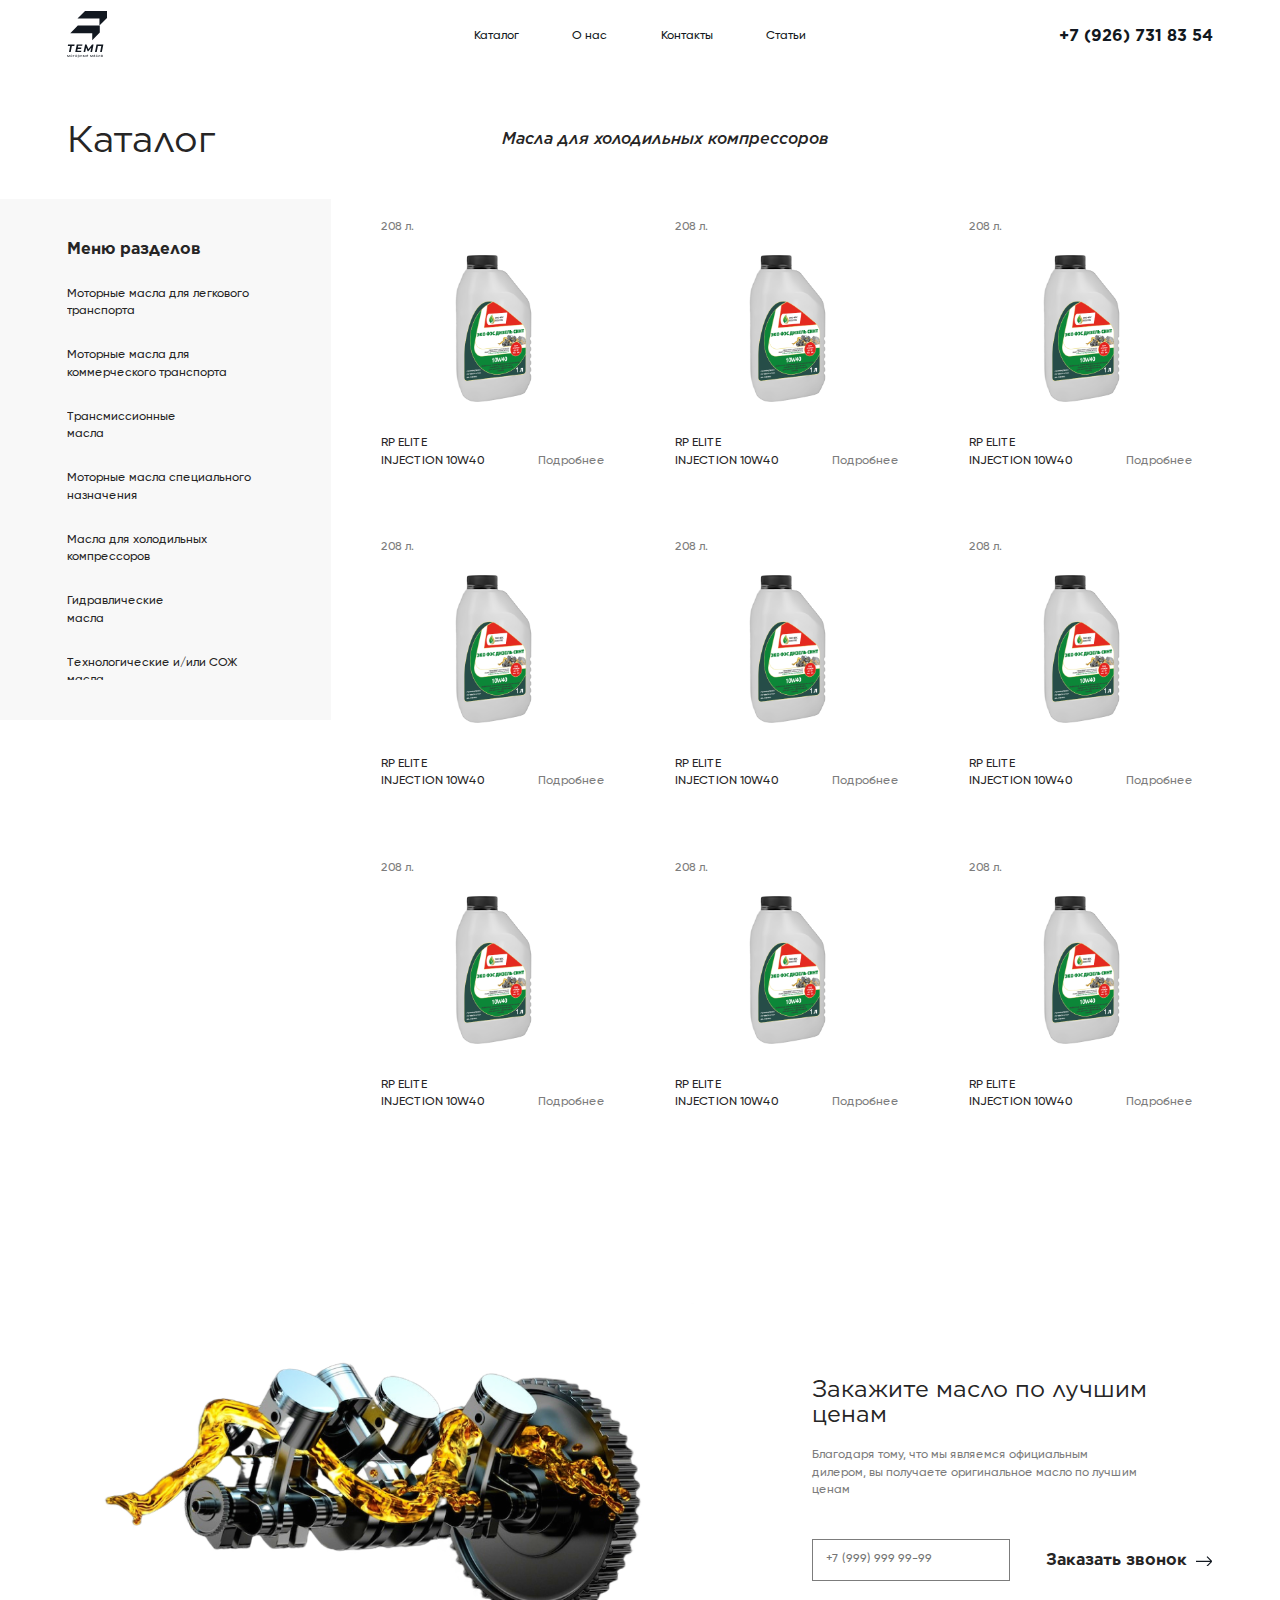
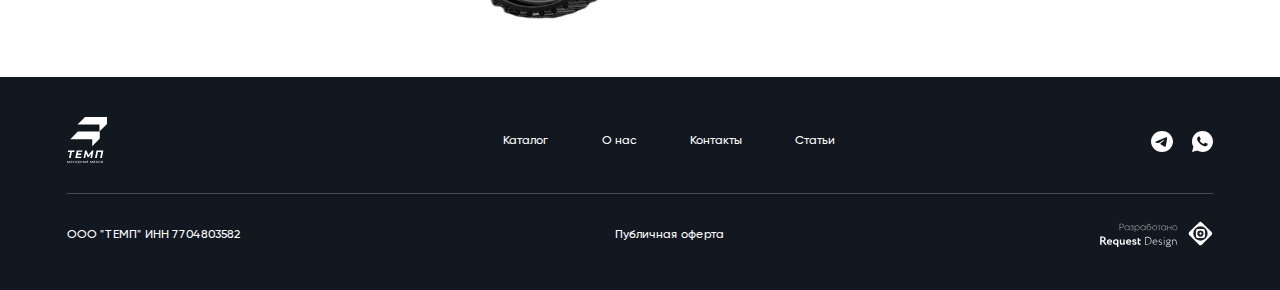
==== catalog.html @ 145732f6 "update" ====
<!DOCTYPE html>
<html lang="ru">
<head>
    <meta charset="UTF-8">
    <meta name="viewport" content="width=device-width, initial-scale=1.0, shrink-to-fit=no">
    <meta name="description" content="another website">
    <title>Темп моторные масла Каталог</title>

    <link rel="stylesheet" href="css/swiper-bundle.min.css">
    <link rel="stylesheet" href="font/stylesheet.css">
    <link rel="stylesheet" href="css/style.css">
</head>
<body>

<header class="header white" id="header">
    <div class="container">
        <div class="header__burger mobile">
            <div class="header__burger-icon"></div>
        </div>
        <a href="" class="header__logo">
            <img class="logo-white" src="./img/icon/logo.svg" alt="">
            <img class="logo-black" src="./img/icon/logo-black.svg" alt="">
        </a>
        <div class="header-container">
            <div class="header__list">
                <a href="" class="header__item">Каталог</a>
                <a href="" class="header__item">О нас</a>
                <a href="" class="header__item">Контакты</a>
                <a href="" class="header__item">Статьи</a>
                <a href="" class="header__item phone mobile">+7 (926) 731 83 54</a>
            </div>
        </div>
        <div class="header__phone desktop">+7 (926) 731 83 54</div>
        <div class="header__phone mobile">
            <svg width="28" height="28" viewBox="0 0 28 28" fill="none" xmlns="http://www.w3.org/2000/svg">
                <g id="&#208;&#184;&#208;&#186;&#208;&#190;&#208;&#189;&#208;&#186;&#208;&#184;">
                    <path id="Vector" d="M25.6316 21.3849C25.6316 21.8049 25.5383 22.2366 25.34 22.6566C25.1416 23.0766 24.885 23.4733 24.5466 23.8466C23.975 24.4766 23.345 24.9316 22.6333 25.2233C21.9333 25.5149 21.175 25.6666 20.3583 25.6666C19.1683 25.6666 17.8966 25.3866 16.555 24.8149C15.2133 24.2433 13.8716 23.4733 12.5416 22.5049C11.2 21.5249 9.92831 20.4399 8.71498 19.2383C7.51331 18.0249 6.42831 16.7533 5.45998 15.4233C4.50331 14.0933 3.73331 12.7633 3.17331 11.4449C2.61331 10.1149 2.33331 8.84325 2.33331 7.62992C2.33331 6.83659 2.47331 6.07825 2.75331 5.37825C3.03331 4.66659 3.47665 4.01325 4.09498 3.42992C4.84165 2.69492 5.65831 2.33325 6.52165 2.33325C6.84831 2.33325 7.17498 2.40325 7.46665 2.54325C7.76998 2.68325 8.03831 2.89325 8.24831 3.19659L10.955 7.01159C11.165 7.30325 11.3166 7.57159 11.4216 7.82825C11.5266 8.07325 11.585 8.31825 11.585 8.53992C11.585 8.81992 11.5033 9.09992 11.34 9.36825C11.1883 9.63658 10.9666 9.91658 10.6866 10.1966L9.79998 11.1183C9.67165 11.2466 9.61331 11.3983 9.61331 11.5849C9.61331 11.6783 9.62498 11.7599 9.64831 11.8533C9.68331 11.9466 9.71831 12.0166 9.74165 12.0866C9.95165 12.4716 10.3133 12.9733 10.8266 13.5799C11.3516 14.1866 11.9116 14.8049 12.5183 15.4233C13.1483 16.0416 13.755 16.6133 14.3733 17.1383C14.98 17.6516 15.4816 18.0016 15.8783 18.2116C15.9366 18.2349 16.0066 18.2699 16.0883 18.3049C16.1816 18.3399 16.275 18.3516 16.38 18.3516C16.5783 18.3516 16.73 18.2816 16.8583 18.1533L17.745 17.2783C18.0366 16.9866 18.3166 16.7649 18.585 16.6249C18.8533 16.4616 19.1216 16.3799 19.4133 16.3799C19.635 16.3799 19.8683 16.4266 20.125 16.5316C20.3816 16.6366 20.65 16.7883 20.9416 16.9866L24.8033 19.7283C25.1066 19.9383 25.3166 20.1833 25.445 20.4749C25.5616 20.7666 25.6316 21.0583 25.6316 21.3849Z" stroke="white" stroke-miterlimit="10"/>
                </g>
            </svg>
        </div>
    </div>
</header>

<main>

    <section class="catalog">
        <div class="container">
            <div class="catalog-top">
                <div class="title-text">Каталог</div>
                <div class="title-text-italic">Масла для холодильных компрессоров</div>
            </div>
            <div class="catalog-container">
                <div class="catalog-left">
                    <div class="catalog-left__box">
                        <div class="catalog-left__title">Меню разделов</div>
                        <div class="catalog-left__list">
                            <div class="catalog-left__item">Моторные масла для легкового транспорта</div>
                            <div class="catalog-left__item">Моторные масла для коммерческого транспорта</div>
                            <div class="catalog-left__item">Трансмиссионные <br>масла</div>
                            <div class="catalog-left__item">Моторные масла специального назначения</div>
                            <div class="catalog-left__item">Масла для холодильных компрессоров</div>
                            <div class="catalog-left__item">Гидравлические <br>масла</div>
                            <div class="catalog-left__item">Технологические и/или СОЖ масла</div>
                            <div class="catalog-left__item">Редукторыне масла</div>
                            <div class="catalog-left__item">Моторные масла для двухтактных двигателей</div>
                            <div class="catalog-left__item">Компрессорные масла</div>
                            <div class="catalog-left__item">Консистентные <br>смазки</div>
                            <div class="catalog-left__item">Многофункциональные масла и компоненты</div>
                        </div>
                    </div>

                </div>
                <div class="catalog-right">
                    <div class="catalog-right-box">
                        <div class="catalog-right__item">
                            <div class="bestsellers-slide__number normal-text desktop">208 л.</div>
                            <div class="bestsellers-slide__title normal-text mobile">RP ELITE INJECTION 10W40</div>
                            <div class="bestsellers-slide__img">
                                <img src="./img/main/oil-1.png" alt="">
                            </div>
                            <div class="bestsellers-slide-container">
                                <div class="bestsellers-slide__title normal-text desktop">RP ELITE INJECTION 10W40</div>
                                <div class="bestsellers-slide__number normal-text mobile">208 л.</div>
                                <a class="bestsellers-slide__link normal-text">Подробнее</a>
                            </div>
                        </div>
                        <div class="catalog-right__item">
                            <div class="bestsellers-slide__number normal-text desktop">208 л.</div>
                            <div class="bestsellers-slide__title normal-text mobile">RP ELITE INJECTION 10W40</div>
                            <div class="bestsellers-slide__img">
                                <img src="./img/main/oil-1.png" alt="">
                            </div>
                            <div class="bestsellers-slide-container">
                                <div class="bestsellers-slide__title normal-text desktop">RP ELITE INJECTION 10W40</div>
                                <div class="bestsellers-slide__number normal-text mobile">208 л.</div>
                                <a class="bestsellers-slide__link normal-text">Подробнее</a>
                            </div>
                        </div>
                        <div class="catalog-right__item">
                            <div class="bestsellers-slide__number normal-text desktop">208 л.</div>
                            <div class="bestsellers-slide__title normal-text mobile">RP ELITE INJECTION 10W40</div>
                            <div class="bestsellers-slide__img">
                                <img src="./img/main/oil-1.png" alt="">
                            </div>
                            <div class="bestsellers-slide-container">
                                <div class="bestsellers-slide__title normal-text desktop">RP ELITE INJECTION 10W40</div>
                                <div class="bestsellers-slide__number normal-text mobile">208 л.</div>
                                <a class="bestsellers-slide__link normal-text">Подробнее</a>
                            </div>
                        </div>
                        <div class="catalog-right__item">
                            <div class="bestsellers-slide__number normal-text desktop">208 л.</div>
                            <div class="bestsellers-slide__title normal-text mobile">RP ELITE INJECTION 10W40</div>
                            <div class="bestsellers-slide__img">
                                <img src="./img/main/oil-1.png" alt="">
                            </div>
                            <div class="bestsellers-slide-container">
                                <div class="bestsellers-slide__title normal-text desktop">RP ELITE INJECTION 10W40</div>
                                <div class="bestsellers-slide__number normal-text mobile">208 л.</div>
                                <a class="bestsellers-slide__link normal-text">Подробнее</a>
                            </div>
                        </div>
                        <div class="catalog-right__item">
                            <div class="bestsellers-slide__number normal-text desktop">208 л.</div>
                            <div class="bestsellers-slide__title normal-text mobile">RP ELITE INJECTION 10W40</div>
                            <div class="bestsellers-slide__img">
                                <img src="./img/main/oil-1.png" alt="">
                            </div>
                            <div class="bestsellers-slide-container">
                                <div class="bestsellers-slide__title normal-text desktop">RP ELITE INJECTION 10W40</div>
                                <div class="bestsellers-slide__number normal-text mobile">208 л.</div>
                                <a class="bestsellers-slide__link normal-text">Подробнее</a>
                            </div>
                        </div>
                        <div class="catalog-right__item">
                            <div class="bestsellers-slide__number normal-text desktop">208 л.</div>
                            <div class="bestsellers-slide__title normal-text mobile">RP ELITE INJECTION 10W40</div>
                            <div class="bestsellers-slide__img">
                                <img src="./img/main/oil-1.png" alt="">
                            </div>
                            <div class="bestsellers-slide-container">
                                <div class="bestsellers-slide__title normal-text desktop">RP ELITE INJECTION 10W40</div>
                                <div class="bestsellers-slide__number normal-text mobile">208 л.</div>
                                <a class="bestsellers-slide__link normal-text">Подробнее</a>
                            </div>
                        </div>
                        <div class="catalog-right__item">
                            <div class="bestsellers-slide__number normal-text desktop">208 л.</div>
                            <div class="bestsellers-slide__title normal-text mobile">RP ELITE INJECTION 10W40</div>
                            <div class="bestsellers-slide__img">
                                <img src="./img/main/oil-1.png" alt="">
                            </div>
                            <div class="bestsellers-slide-container">
                                <div class="bestsellers-slide__title normal-text desktop">RP ELITE INJECTION 10W40</div>
                                <div class="bestsellers-slide__number normal-text mobile">208 л.</div>
                                <a class="bestsellers-slide__link normal-text">Подробнее</a>
                            </div>
                        </div>
                        <div class="catalog-right__item">
                            <div class="bestsellers-slide__number normal-text desktop">208 л.</div>
                            <div class="bestsellers-slide__title normal-text mobile">RP ELITE INJECTION 10W40</div>
                            <div class="bestsellers-slide__img">
                                <img src="./img/main/oil-1.png" alt="">
                            </div>
                            <div class="bestsellers-slide-container">
                                <div class="bestsellers-slide__title normal-text desktop">RP ELITE INJECTION 10W40</div>
                                <div class="bestsellers-slide__number normal-text mobile">208 л.</div>
                                <a class="bestsellers-slide__link normal-text">Подробнее</a>
                            </div>
                        </div>
                        <div class="catalog-right__item">
                            <div class="bestsellers-slide__number normal-text desktop">208 л.</div>
                            <div class="bestsellers-slide__title normal-text mobile">RP ELITE INJECTION 10W40</div>
                            <div class="bestsellers-slide__img">
                                <img src="./img/main/oil-1.png" alt="">
                            </div>
                            <div class="bestsellers-slide-container">
                                <div class="bestsellers-slide__title normal-text desktop">RP ELITE INJECTION 10W40</div>
                                <div class="bestsellers-slide__number normal-text mobile">208 л.</div>
                                <a class="bestsellers-slide__link normal-text">Подробнее</a>
                            </div>
                        </div>
                    </div>
                </div>
            </div>
        </div>
    </section>

    <section class="order">
        <div class="container">
            <div class="order-left">
                <div class="order-left__title">Закажите масло по лучшим ценам</div>
                <div class="order-left__text normal-text">Благодаря тому, что мы являемся официальным дилером, вы получаете оригинальное масло по лучшим ценам</div>
                <form class="order-left__form" action="">
                    <input type="tel" class="input" placeholder="+7 (999) 999 99-99">
                    <div class="order-left__btn">Заказать звонок</div>
                </form>
            </div>
            <div class="order-right">
                <img src="./img/order-img.png" alt="">
            </div>
        </div>
    </section>

</main>

<footer class="footer" id="footer">
    <div class="container">
        <div class="footer-top">
            <a class="footer-top__logo">
                <img src="./img/icon/logo.svg" alt="">
            </a>
            <div class="footer-top__list">
                <a href="" class="footer-top__item">Каталог</a>
                <a href="" class="footer-top__item">О нас</a>
                <a href="" class="footer-top__item">Контакты</a>
                <a href="" class="footer-top__item">Статьи</a>
            </div>
            <div class="footer-top__contacts">
                <a href="" class="footer-top__contact">
                    <img src="./img/icon/telegram.svg" alt="">
                </a>
                <a href="" class="footer-top__contact">
                    <img src="./img/icon/telephone.svg" alt="">
                </a>
            </div>
        </div>
        <div class="footer-bottom">
            <div class="footer-bottom__info">ООО "ТЕМП" ИНН 7704803582</div>
            <div class="footer-bottom__text">Публичная оферта</div>
            <div class="footer-bottom__logo">
                <img class="desktop" src="./img/icon/RD-logo.svg" alt="">
                <img class="mobile" src="./img/icon/RD-logo-m.svg" alt="">
            </div>
        </div>
    </div>
</footer>



<script src="./js/swiper-bundle.min.js"></script>
<script src="./js/jquery.fancybox.min.js"></script>
<script src="https://code.jquery.com/jquery-3.3.1.min.js" integrity="sha256-FgpCb/KJQlLNfOu91ta32o/NMZxltwRo8QtmkMRdAu8=" crossorigin="anonymous"></script>
<script src="./js/jquery.maskedinput.js"></script>
<script src="./js/inputmask.js"></script>
<script src="./js/swiper.js"></script>
<script src="./js/noframework.waypoints.min.js"></script>
<script src="./js/main.js"></script>
</body>
</html>
---- font/stylesheet.css ----
@font-face {
    font-family: 'Gilroy';
    src: url('Gilroy-Medium.ttf') format('truetype');
    font-weight: normal;
    font-style: normal;
}
@font-face {
    font-family: 'Gilroy';
    src: url('Gilroy-Bold.ttf') format('truetype');
    font-weight: 700;
    font-style: normal;
}

@font-face {
    font-family: 'Gotham';
    src: url('gotham_mediumitalic.otf') format('opentype');
    font-weight: normal;
    font-style: italic;
}
@font-face {
    font-family: 'Gotham';
    src: url('gotham_bold.otf') format('opentype');
    font-weight: 700;
    font-style: normal;
}
@font-face {
    font-family: 'Gotham';
    src: url('gotham_book.otf') format('opentype');
    font-weight: 400;
    font-style: normal;
}

/* @font-face {
    font-family: 'Gotham';
    src: url('Gotham-MediumItalic.ttf') format('truetype');
    font-weight: normal;
    font-style: italic;
}
@font-face {
    font-family: 'Gotham';
    src: url('gotham_bold.otf') format('truetype');
    font-weight: 700;
    font-style: normal;
}
@font-face {
    font-family: 'Gotham';
    src: url('Gotham-Book.ttf') format('truetype');
    font-weight: 400;
    font-style: normal;
} */
---- css/style.css ----
*,
*::before,
*::after {
  -webkit-box-sizing: border-box;
          box-sizing: border-box;
}

html {
  font-family: "Gilroy";
  font-size: 0.5208335vw;
  font-style: normal;
  font-weight: normal;
  -webkit-animation: bugfix infinite 1s;
  line-height: 1.2;
  margin: 0;
  padding: 0;
}
html.modal {
  overflow: hidden;
}

body {
  font-style: normal;
  font-weight: normal;
  -webkit-animation: bugfix infinite 1s;
  line-height: 1.2;
  margin: 0;
  padding: 0;
  color: #262525;
  background-color: #FFFFFF;
}

input,
textarea {
  -webkit-animation: bugfix infinite 1s;
  line-height: inherit;
  margin: 0;
  padding: 0;
  background-color: transparent;
  border: none;
  color: inherit;
}

a {
  color: unset;
}

a,
a:hover {
  text-decoration: none;
}

button,
input,
a,
textarea {
  outline: none;
  cursor: pointer;
  font: inherit;
}
button:focus,
input:focus,
a:focus,
textarea:focus {
  outline: none;
}
button:active,
input:active,
a:active,
textarea:active {
  outline: none;
}

h1,
h2,
h3,
h4,
h5,
h6 {
  font: inherit;
  margin: 0;
  padding: 0;
}

p {
  margin-top: 0;
  margin-bottom: 0;
}

img {
  width: 100%;
  height: auto;
  display: block;
}

button {
  border: none;
  color: inherit;
  font: inherit;
  text-align: inherit;
  padding: 0;
  background-color: transparent;
}

ul {
  padding: 0;
  margin: 0;
}

ul li {
  margin: 0;
  padding: 0;
  list-style: none;
}

section:first-of-type {
  padding-top: 18rem;
}

.container {
  width: 172rem;
  margin: 0 auto;
}

input[type=number]::-webkit-inner-spin-button,
input[type=number]::-webkit-outer-spin-button {
  -webkit-appearance: none;
  margin: 0;
}

input[type=number] {
  -moz-appearance: textfield;
}

section {
  margin-bottom: 18rem;
}

@media (max-width: 48em) {
  html {
    font-size: 5px;
    font-size: 1.5625vw;
    font-size: 1.3333333333vw;
    -webkit-text-size-adjust: none;
  }
  body {
    -webkit-text-size-adjust: none;
  }
  section:first-of-type {
    padding-top: 19rem;
  }
  .container {
    padding: 0 2rem;
    width: 100%;
  }
}
.swiper {
  overflow: hidden;
}

.title-text {
  font-family: "Gotham";
  font-size: 5.5rem;
  font-style: normal;
  font-weight: 400;
  line-height: 105%;
}

.title-text-italic {
  font-family: "Gotham";
  font-size: 2.4rem;
  font-style: italic;
  font-weight: 500;
  line-height: 130%;
}

.normal-text {
  font-size: 1.8rem;
  font-style: normal;
  font-weight: 500;
  line-height: 145%;
}

.swiper .swiper-button-prev, .swiper .swiper-button-next {
  width: 4rem;
  height: 4rem;
  margin-top: 0;
}
.swiper .swiper-button-prev.swiper-button-disabled, .swiper .swiper-button-next.swiper-button-disabled {
  opacity: 1;
}
.swiper .swiper-button-prev::after {
  content: "";
  display: block;
  width: 4rem;
  height: 4rem;
  background: url(../img/icon/swiper-left.svg) no-repeat;
  background-size: contain;
}
.swiper .swiper-button-prev.swiper-button-disabled::after {
  content: "";
  display: block;
  width: 4rem;
  height: 4rem;
  background: url(../img/icon/swiper-left-noactive.svg) no-repeat;
  background-size: contain;
}
.swiper .swiper-button-next::after {
  content: "";
  display: block;
  width: 4rem;
  height: 4rem;
  background: url(../img/icon/swiper-right.svg) no-repeat;
  background-size: contain;
}
.swiper .swiper-button-next.swiper-button-disabled::after {
  content: "";
  display: block;
  width: 4rem;
  height: 4rem;
  background: url(../img/icon/swiper-right-noactive.svg) no-repeat;
  background-size: contain;
}
.swiper.white .swiper-button-prev::after {
  content: "";
  display: block;
  width: 4rem;
  height: 4rem;
  background: url(../img/icon/swiper-left-black.svg) no-repeat;
  background-size: contain;
}
.swiper.white .swiper-button-prev.swiper-button-disabled::after {
  content: "";
  display: block;
  width: 4rem;
  height: 4rem;
  background: url(../img/icon/swiper-left-black-noactive.svg) no-repeat;
  background-size: contain;
}
.swiper.white .swiper-button-next::after {
  content: "";
  display: block;
  width: 4rem;
  height: 4rem;
  background: url(../img/icon/swiper-right-black.svg) no-repeat;
  background-size: contain;
}
.swiper.white .swiper-button-next.swiper-button-disabled::after {
  content: "";
  display: block;
  width: 4rem;
  height: 4rem;
  background: url(../img/icon/swiper-right-black-noactive.svg) no-repeat;
  background-size: contain;
}

.main-top {
  display: -webkit-box;
  display: -ms-flexbox;
  display: flex;
  -webkit-box-align: center;
      -ms-flex-align: center;
          align-items: center;
  margin-bottom: 6rem;
}
.main-top .title-text {
  margin-right: 47.1rem;
}

@media (max-width: 48em) {
  .title-text {
    font-size: 5.4rem;
  }
  .title-text-italic {
    font-size: 3.6rem;
  }
  .normal-text {
    font-size: 2.8rem;
  }
  .swiper .swiper-button-prev, .swiper .swiper-button-next {
    width: 8rem;
    height: 8rem;
  }
  .swiper .swiper-button-prev.swiper-button-disabled, .swiper .swiper-button-next.swiper-button-disabled {
    opacity: 1;
  }
  .swiper .swiper-button-prev::after {
    content: "";
    display: block;
    width: 8rem;
    height: 8rem;
    background: url(../img/icon/swiper-left.svg) no-repeat;
    background-size: contain;
  }
  .swiper .swiper-button-prev.swiper-button-disabled::after {
    content: "";
    display: block;
    width: 8rem;
    height: 8rem;
    background: url(../img/icon/swiper-left-noactive.svg) no-repeat;
    background-size: contain;
  }
  .swiper .swiper-button-next::after {
    content: "";
    display: block;
    width: 8rem;
    height: 8rem;
    background: url(../img/icon/swiper-right.svg) no-repeat;
    background-size: contain;
  }
  .swiper .swiper-button-next.swiper-button-disabled::after {
    content: "";
    display: block;
    width: 8rem;
    height: 8rem;
    background: url(../img/icon/swiper-right-noactive.svg) no-repeat;
    background-size: contain;
  }
  .swiper.white .swiper-button-prev::after {
    content: "";
    display: block;
    width: 8rem;
    height: 8rem;
    background: url(../img/icon/swiper-left-black.svg) no-repeat;
    background-size: contain;
  }
  .swiper.white .swiper-button-prev.swiper-button-disabled::after {
    content: "";
    display: block;
    width: 8rem;
    height: 8rem;
    background: url(../img/icon/swiper-left-black-noactive.svg) no-repeat;
    background-size: contain;
  }
  .swiper.white .swiper-button-next::after {
    content: "";
    display: block;
    width: 8rem;
    height: 8rem;
    background: url(../img/icon/swiper-right-black.svg) no-repeat;
    background-size: contain;
  }
  .swiper.white .swiper-button-next.swiper-button-disabled::after {
    content: "";
    display: block;
    width: 8rem;
    height: 8rem;
    background: url(../img/icon/swiper-right-black-noactive.svg) no-repeat;
    background-size: contain;
  }
  .main-top {
    display: -webkit-box;
    display: -ms-flexbox;
    display: flex;
    -webkit-box-orient: vertical;
    -webkit-box-direction: normal;
        -ms-flex-direction: column;
            flex-direction: column;
    -webkit-box-align: center;
        -ms-flex-align: center;
            align-items: center;
    gap: 2.4rem;
    margin-bottom: 6.4rem;
  }
  .main-top .title-text {
    margin-right: auto;
  }
  .main-top .title-text-italic {
    margin-right: auto;
  }
}
.header {
  position: absolute;
  top: 1.6rem;
  background: rgba(255, 255, 255, 0);
  margin: 0 auto;
  left: 0;
  right: 0;
  color: #FFF;
  z-index: 1;
}
.header .logo-black {
  display: none;
}
.header.white {
  color: #121820;
}
.header.white .logo-white {
  display: none;
}
.header.white .logo-black {
  display: unset;
}
.header .container {
  display: -webkit-box;
  display: -ms-flexbox;
  display: flex;
  -webkit-box-pack: justify;
      -ms-flex-pack: justify;
          justify-content: space-between;
  -webkit-box-align: center;
      -ms-flex-align: center;
          align-items: center;
}
.header__logo {
  width: 6.1rem;
  margin-right: 17rem;
}
.header__list {
  display: -webkit-box;
  display: -ms-flexbox;
  display: flex;
  gap: 8rem;
}
.header__item {
  font-size: 1.8rem;
  font-style: normal;
  font-weight: 500;
  line-height: 145%;
}
.header__phone {
  font-family: "Gotham";
  font-size: 2.4rem;
  font-style: normal;
  font-weight: 700;
  line-height: 130%;
}

@media (max-width: 48em) {
  .header {
    position: absolute;
    padding-top: 3rem;
    top: 0;
  }
  .header__logo {
    width: 9.4rem;
    margin-right: 0;
  }
  .header.white .header__burger-icon {
    background-color: #252525;
  }
  .header.white .header__burger-icon::before {
    background-color: #252525;
  }
  .header.white .header__burger-icon::after {
    background-color: #252525;
  }
  .header.white .header__phone svg path {
    stroke: #121820;
  }
  .header.white .logo-white {
    display: none;
  }
  .header.white .logo-black {
    display: unset;
  }
  .header.active {
    z-index: 10;
  }
  .header__burger {
    display: block;
    position: relative;
    width: 4.8rem;
    height: 4.8rem;
  }
  .header__burger-icon {
    -webkit-transition-duration: 0.5s;
            transition-duration: 0.5s;
    position: absolute;
    height: 0.4rem;
    width: 100%;
    top: 50%;
    background-color: #FFF;
    border-radius: 5rem;
    left: 0;
    right: 0;
    margin: auto;
    -webkit-transition: all 0.2s ease-in-out;
    transition: all 0.2s ease-in-out;
  }
  .header__burger-icon::before {
    content: "";
    -webkit-transition-duration: 0.5s;
            transition-duration: 0.5s;
    position: absolute;
    height: 0.4rem;
    width: 100%;
    background-color: #FFF;
    top: -1.6rem;
    border-radius: 5rem;
    -webkit-transition: all 0.2s ease-in-out;
    transition: all 0.2s ease-in-out;
  }
  .header__burger-icon::after {
    content: "";
    -webkit-transition-duration: 0.5s;
            transition-duration: 0.5s;
    position: absolute;
    height: 0.4rem;
    width: 100%;
    background-color: #FFF;
    top: 1.6rem;
    border-radius: 5rem;
    -webkit-transition: all 0.2s ease-in-out;
    transition: all 0.2s ease-in-out;
  }
  .header.active .header__burger-icon {
    -webkit-transition-duration: 0.5s;
            transition-duration: 0.5s;
    position: absolute;
    height: 0;
    width: 100%;
    top: 50%;
    background-color: #252525;
    border-radius: 5rem;
    left: 0;
    right: 0;
    margin: auto;
  }
  .header.active .header__burger-icon::before {
    content: "";
    -webkit-transition-duration: 0.5s;
            transition-duration: 0.5s;
    position: absolute;
    height: 0.4rem;
    width: 100%;
    background-color: #252525;
    top: -1.1rem;
    left: 0.1rem;
    border-radius: 5rem;
    -webkit-transform: rotate(45deg);
            transform: rotate(45deg);
  }
  .header.active .header__burger-icon::after {
    content: "";
    -webkit-transition-duration: 0.5s;
            transition-duration: 0.5s;
    position: absolute;
    height: 0.4rem;
    width: 100%;
    background-color: #252525;
    top: -1.1rem;
    left: 0.1rem;
    border-radius: 5rem;
    -webkit-transform: rotate(-45deg);
            transform: rotate(-45deg);
  }
  .header.active .header__phone svg path {
    stroke: #121820;
  }
  .header.active .logo-white {
    display: none;
  }
  .header.active .logo-black {
    display: unset;
  }
  .header-container {
    display: none;
    width: 100%;
    margin-left: -2rem;
    position: absolute;
    padding: 25.6rem 2rem 0;
    top: 0;
    height: 100vh;
    background-color: #FFF;
    color: #121820;
    z-index: -1;
  }
  .header__list {
    display: -webkit-box;
    display: -ms-flexbox;
    display: flex;
    -webkit-box-orient: vertical;
    -webkit-box-direction: normal;
        -ms-flex-direction: column;
            flex-direction: column;
    gap: 4rem;
  }
  .header__item {
    font-size: 2.8rem;
    padding-bottom: 4rem;
    border-bottom: 0.5px solid rgba(124, 124, 124, 0.5);
  }
  .header__item:last-child {
    margin-top: 5.6rem;
    border: unset;
    font-size: 2.8rem;
    font-style: normal;
    font-weight: 700;
    line-height: 145%;
  }
  .header__phone {
    width: 5.6rem;
    height: 5.6rem;
  }
  .header__phone svg {
    width: 5.6rem;
    height: 5.6rem;
  }
}
.footer {
  background: #121820;
  padding: 6rem 0;
  color: #FFF;
}
.footer-top {
  display: -webkit-box;
  display: -ms-flexbox;
  display: flex;
  -webkit-box-pack: justify;
      -ms-flex-pack: justify;
          justify-content: space-between;
  -webkit-box-align: center;
      -ms-flex-align: center;
          align-items: center;
  margin-bottom: 4rem;
}
.footer-top__logo {
  width: 6.1rem;
  margin-right: 12rem;
}
.footer-top__list {
  display: -webkit-box;
  display: -ms-flexbox;
  display: flex;
  gap: 8rem;
}
.footer-top__item {
  font-size: 1.8rem;
  font-style: normal;
  font-weight: 500;
  line-height: 145%;
}
.footer-top__contacts {
  display: -webkit-box;
  display: -ms-flexbox;
  display: flex;
  gap: 2.9rem;
}
.footer-top__contact {
  display: block;
  width: 3.2rem;
  height: 3.2rem;
}
.footer-top__contact img {
  width: 100%;
  height: 100%;
}
.footer-bottom {
  padding-top: 4rem;
  border-top: 1px solid rgba(124, 124, 124, 0.5);
  display: -webkit-box;
  display: -ms-flexbox;
  display: flex;
  -webkit-box-pack: justify;
      -ms-flex-pack: justify;
          justify-content: space-between;
  -webkit-box-align: center;
      -ms-flex-align: center;
          align-items: center;
  font-size: 1.8rem;
  font-style: normal;
  font-weight: 500;
  line-height: 145%;
}
.footer-bottom__logo {
  width: 17.2rem;
  height: 4.4rem;
}

@media (max-width: 48em) {
  .footer {
    padding: 12rem 0;
  }
  .footer-top {
    display: -ms-grid;
    display: grid;
    -webkit-box-pack: justify;
        -ms-flex-pack: justify;
            justify-content: space-between;
    -webkit-box-align: center;
        -ms-flex-align: center;
            align-items: center;
    margin-bottom: 8rem;
  }
  .footer-top__logo {
    -ms-grid-row: 1;
    grid-row: 1;
    -ms-grid-column: 2;
    grid-column: 2;
    width: 12.2rem;
    margin-right: 0;
    margin-left: auto;
    margin-bottom: auto;
  }
  .footer-top__list {
    -ms-grid-row: 1;
    -ms-grid-row-span: 2;
    grid-row: 1/3;
    -ms-grid-column: 1;
    grid-column: 1;
    display: -webkit-box;
    display: -ms-flexbox;
    display: flex;
    -webkit-box-orient: vertical;
    -webkit-box-direction: normal;
        -ms-flex-direction: column;
            flex-direction: column;
    gap: 6.4rem;
  }
  .footer-top__item {
    font-size: 2.8rem;
  }
  .footer-top__contacts {
    display: -webkit-box;
    display: -ms-flexbox;
    display: flex;
    gap: 5.8rem;
    margin-top: auto;
  }
  .footer-top__contact {
    display: block;
    width: 6.4rem;
    height: 6.4rem;
  }
  .footer-top__contact img {
    width: 100%;
    height: 100%;
  }
  .footer-bottom {
    padding-top: 8rem;
    border-top: 1px solid rgba(124, 124, 124, 0.5);
    display: -ms-grid;
    display: grid;
    -webkit-box-pack: justify;
        -ms-flex-pack: justify;
            justify-content: space-between;
    -webkit-box-align: center;
        -ms-flex-align: center;
            align-items: center;
    font-size: 2.8rem;
  }
  .footer-bottom__info {
    -ms-grid-row: 1;
    grid-row: 1;
    -ms-grid-column: 1;
    grid-column: 1;
    margin-bottom: auto;
    width: 24.8rem;
  }
  .footer-bottom__text {
    -ms-grid-row: 2;
    grid-row: 2;
    -ms-grid-column: 1;
    grid-column: 1;
    margin-top: auto;
    width: 24.8rem;
  }
  .footer-bottom__logo {
    -ms-grid-row: 1;
    -ms-grid-row-span: 2;
    grid-row: 1/3;
    -ms-grid-column: 2;
    grid-column: 2;
    width: 23.8rem;
    height: 18.2rem;
  }
}
.baner {
  background: #121820;
  color: #FFF;
  padding-bottom: 4.4rem;
  position: relative;
}
.baner-back {
  position: absolute;
  width: 124.6173rem;
  height: 29.3524rem;
  background: url(../img/baner-back.svg) no-repeat;
  background-size: contain;
  top: 43.2rem;
}
.baner .container {
  display: -webkit-box;
  display: -ms-flexbox;
  display: flex;
  gap: 4.4rem;
}
.baner-left {
  -webkit-box-flex: 1;
      -ms-flex: 1;
          flex: 1;
  display: -webkit-box;
  display: -ms-flexbox;
  display: flex;
  -webkit-box-orient: vertical;
  -webkit-box-direction: normal;
      -ms-flex-direction: column;
          flex-direction: column;
}
.baner-left__title {
  margin-bottom: 4rem;
}
.baner-left__text {
  width: 53.7rem;
  margin-bottom: auto;
}
.baner-left-container {
  display: -webkit-box;
  display: -ms-flexbox;
  display: flex;
  background: #FFF;
}
.baner-left-item {
  border-right: 1px solid rgba(18, 24, 32, 0.2);
}
.baner-left-item:last-child {
  border: unset;
  -webkit-box-flex: 1;
      -ms-flex: 1;
          flex: 1;
  padding: 2.8rem 2.3rem 2.8rem 2.8rem;
  display: -webkit-box;
  display: -ms-flexbox;
  display: flex;
  -webkit-box-orient: vertical;
  -webkit-box-direction: normal;
      -ms-flex-direction: column;
          flex-direction: column;
}
.baner-left-item__logo {
  width: 20.9rem;
  height: 11rem;
}
.baner-left-item__logo:first-child {
  border-bottom: 1px solid rgba(18, 24, 32, 0.2);
}
.baner-left-item__logo img {
  width: 100%;
  height: 100%;
  -o-object-fit: scale-down;
     object-fit: scale-down;
}
.baner-left-item__title {
  color: #121820;
  font-family: "Gotham";
  font-size: 2.4rem;
  font-style: normal;
  font-weight: 700;
  line-height: 130%;
  margin-bottom: auto;
  display: block;
  position: relative;
}
.baner-left-item__title::after {
  content: "";
  display: block;
  position: absolute;
  background: url(../img/icon/arrow-right.svg) no-repeat;
  background-size: cover;
  width: 2.5rem;
  height: 1.5rem;
  right: 0;
  top: 30%;
}
.baner-left-item__subtitle {
  color: #121820;
  margin-bottom: 1.2rem;
}
.baner-left-item__text {
  color: #7C7C7C;
}
.baner-right {
  position: relative;
  padding-top: 16.4rem;
  margin-top: -16.4rem;
  padding-right: 8.4rem;
  margin-right: -8.4rem;
  background-size: contain;
  -webkit-box-flex: 1;
      -ms-flex: 1;
          flex: 1;
  height: 95.5rem;
  z-index: 0;
}
.baner-swiper {
  position: unset;
  margin-top: -16.4rem;
  margin-right: -8.4rem;
}
.baner-swiper .swiper-wrapper {
  width: 92.2rem;
  height: 95.5rem;
}
.baner-swiper__number {
  display: -webkit-box;
  display: -ms-flexbox;
  display: flex;
  font-family: "Gotham";
  font-size: 2rem;
  font-style: italic;
  font-weight: 500;
  line-height: normal;
  position: absolute;
  bottom: 6.1rem;
  left: 6rem;
  z-index: 1;
}
.baner-swiper__number-now {
  margin-right: 1.6rem;
}
.baner-swiper__number-now, .baner-swiper__number-all {
  display: block;
}
.baner-swiper__number-all {
  display: -webkit-box;
  display: -ms-flexbox;
  display: flex;
  -webkit-box-align: center;
      -ms-flex-align: center;
          align-items: center;
}
.baner-swiper__number-all::before {
  margin-right: 1.6rem;
  content: "";
  display: block;
  width: 6.9rem;
  height: 2px;
  background: #FFF;
}
.baner-slide {
  padding-top: 16.4rem;
  padding-left: 6rem;
  position: relative;
  height: 100%;
}
.baner-slide__img {
  position: absolute;
  width: 100%;
  height: 100%;
  z-index: -1;
  top: 0;
  left: 0;
}
.baner-slide__img img {
  width: 100%;
  height: 100%;
}
.baner-slide__logo {
  width: 6.1rem;
  margin-bottom: 3.2rem;
}
.baner-slide__title {
  margin-bottom: 2.4rem;
}
.baner-button-prev, .baner-button-next {
  top: auto;
  bottom: 4.8rem;
}
.baner-button-prev {
  left: auto;
  right: 15.5rem;
}
.baner-button-next {
  right: 8.45rem;
}

@media (max-width: 48em) {
  .baner {
    padding-bottom: 44.6rem;
    overflow: hidden;
    margin-bottom: 12rem;
  }
  .baner-back {
    width: 75.2rem;
    height: 84.2rem;
    background: url(../img/baner-m-back.svg) no-repeat;
    top: 1.2rem;
    background-size: contain;
  }
  .baner .container {
    display: -webkit-box;
    display: -ms-flexbox;
    display: flex;
    -webkit-box-orient: vertical;
    -webkit-box-direction: normal;
        -ms-flex-direction: column;
            flex-direction: column;
    gap: 6.4rem;
  }
  .baner-left {
    -webkit-box-flex: 1;
        -ms-flex: 1;
            flex: 1;
    display: -webkit-box;
    display: -ms-flexbox;
    display: flex;
    -webkit-box-orient: vertical;
    -webkit-box-direction: normal;
        -ms-flex-direction: column;
            flex-direction: column;
  }
  .baner-left__title {
    margin-bottom: 2.8rem;
  }
  .baner-left__text {
    width: auto;
    margin-bottom: auto;
  }
  .baner-left-container {
    display: -ms-grid;
    display: grid;
    background: #FFF;
    position: absolute;
    bottom: 2rem;
    width: 71rem;
  }
  .baner-left-item {
    border-right: 1px solid rgba(18, 24, 32, 0.2);
  }
  .baner-left-item:nth-child(1) {
    -ms-grid-column: 1;
    grid-column: 1;
    -ms-grid-row: 1;
    grid-row: 1;
    border-bottom: 1px solid rgba(18, 24, 32, 0.2);
  }
  .baner-left-item:nth-child(2) {
    -ms-grid-column: 1;
    grid-column: 1;
    -ms-grid-row: 2;
    grid-row: 2;
  }
  .baner-left-item:nth-child(3) {
    -ms-grid-column: 2;
    grid-column: 2;
    -ms-grid-row: 1;
    -ms-grid-row-span: 2;
    grid-row: 1/3;
  }
  .baner-left-item:last-child {
    border: unset;
    padding: 4rem;
    display: -webkit-box;
    display: -ms-flexbox;
    display: flex;
    -webkit-box-orient: vertical;
    -webkit-box-direction: normal;
        -ms-flex-direction: column;
            flex-direction: column;
    width: 53.2rem;
  }
  .baner-left-item__logo {
    width: 17.8rem;
    height: 9.2rem;
    display: -webkit-box;
    display: -ms-flexbox;
    display: flex;
    -webkit-box-pack: center;
        -ms-flex-pack: center;
            justify-content: center;
    -webkit-box-align: center;
        -ms-flex-align: center;
            align-items: center;
  }
  .baner-left-item__logo:first-child {
    border-bottom: 1px solid rgba(18, 24, 32, 0.2);
  }
  .baner-left-item__logo img {
    width: 60%;
    height: 60%;
    -o-object-fit: scale-down;
       object-fit: scale-down;
  }
  .baner-left-item__title {
    font-size: 3.6rem;
    margin-bottom: auto;
    display: block;
    position: relative;
  }
  .baner-left-item__title::after {
    content: "";
    display: block;
    position: absolute;
    background: url(../img/icon/arrow-right.svg) no-repeat;
    background-size: cover;
    width: 2.2rem;
    height: 1.4rem;
    right: 0;
    top: 40%;
  }
  .baner-left-item__subtitle {
    margin-bottom: 1.2rem;
  }
  .baner-right {
    position: relative;
    padding-top: 0;
    margin-top: 0;
    padding-right: 0;
    margin-right: 0;
    background-size: contain;
    -webkit-box-flex: 1;
        -ms-flex: 1;
            flex: 1;
    height: 73.6rem;
    z-index: 0;
  }
  .baner-swiper {
    position: unset;
    margin-top: 0;
    margin-right: 0;
  }
  .baner-swiper .swiper-wrapper {
    width: 100%;
    height: 73.6rem;
  }
  .baner-swiper__number {
    font-size: 3.2rem;
    bottom: 6.4rem;
    left: 4rem;
    z-index: 1;
  }
  .baner-swiper__number-now {
    margin-right: 2.4rem;
  }
  .baner-swiper__number-now, .baner-swiper__number-all {
    display: block;
  }
  .baner-swiper__number-all {
    display: -webkit-box;
    display: -ms-flexbox;
    display: flex;
    -webkit-box-align: center;
        -ms-flex-align: center;
            align-items: center;
  }
  .baner-swiper__number-all::before {
    margin-right: 2.4rem;
    content: "";
    display: block;
    width: 13.8rem;
    height: 1px;
    background: #FFF;
  }
  .baner-slide {
    padding: 4rem;
    position: relative;
    height: 100%;
  }
  .baner-slide__img {
    position: absolute;
    width: 100%;
    height: 100%;
    z-index: -1;
    top: 0;
    left: 0;
  }
  .baner-slide__img img {
    width: 100%;
    height: 100%;
  }
  .baner-slide__logo {
    width: 6.1rem;
    margin-bottom: 3.2rem;
  }
  .baner-slide__title {
    margin-bottom: 2.4rem;
  }
  .baner-button-prev, .baner-button-next {
    top: auto;
    bottom: 4rem;
  }
  .baner-button-prev {
    left: auto;
    right: 16rem;
  }
  .baner-button-next {
    right: 4rem;
  }
}
.working {
  margin-bottom: 15rem;
}
.working .container {
  display: -webkit-box;
  display: -ms-flexbox;
  display: flex;
  gap: 4.4rem;
  -webkit-box-align: end;
      -ms-flex-align: end;
          align-items: flex-end;
}
.working__title {
  margin-bottom: 12rem;
}
.working-left {
  -webkit-box-flex: 1;
      -ms-flex: 1;
          flex: 1;
}
.working-container {
  padding: 0 2.8rem;
  border-top: 1px solid rgba(18, 24, 32, 0.2);
  border-bottom: 1px solid rgba(18, 24, 32, 0.2);
  display: -webkit-box;
  display: -ms-flexbox;
  display: flex;
  gap: 2.8rem;
  margin: 4rem 0;
}
.working-item {
  position: relative;
  padding: 4rem 2rem 0;
  width: 24.2rem;
  height: 30.5rem;
  cursor: default;
}
.working-item::after, .working-item::before {
  content: "";
  position: absolute;
  display: block;
  width: 1px;
  height: calc(38rem + 2px);
  background: rgba(18, 24, 32, 0.2);
  top: -4rem;
}
.working-item::after {
  right: 0;
}
.working-item::before {
  left: 0;
}
.working-item__number {
  position: absolute;
  display: -webkit-box;
  display: -ms-flexbox;
  display: flex;
  border-radius: 1rem;
  width: 3.6rem;
  height: 3.6rem;
  padding: 0.8rem 1rem;
  top: 2rem;
  right: 2rem;
  background: #FFF;
  -webkit-box-pack: center;
      -ms-flex-pack: center;
          justify-content: center;
  -webkit-box-align: center;
      -ms-flex-align: center;
          align-items: center;
  opacity: 0;
}
.working-item__icon {
  width: 4.4rem;
  height: 4.4rem;
  margin-bottom: 3.2rem;
}
.working-item__icon svg {
  width: 4.4rem;
  height: 4.4rem;
}
.working-item__title {
  margin-bottom: 1.6rem;
}
.working-item__text {
  color: #7C7C7C;
}
.working-item:hover {
  background: #121820;
}
.working-item:hover path {
  fill: #FFF;
}
.working-item:hover .working-item__number {
  opacity: 1;
}
.working-item:hover .working-item__title {
  color: #FFF;
}
.working-item:hover .working-item__text {
  color: #FFF;
}
.working-right {
  width: 54.4rem;
  height: 55.2rem;
}
.working-right img {
  width: 100%;
  height: 100%;
}

@media (max-width: 48em) {
  .working {
    margin-bottom: 0;
  }
  .working .container {
    display: -webkit-box;
    display: -ms-flexbox;
    display: flex;
    -webkit-box-orient: vertical;
    -webkit-box-direction: normal;
        -ms-flex-direction: column;
            flex-direction: column;
    gap: 6.4rem;
    -webkit-box-align: unset;
        -ms-flex-align: unset;
            align-items: unset;
  }
  .working__title {
    margin-bottom: 6rem;
  }
  .working-left {
    -webkit-box-flex: unset;
        -ms-flex: unset;
            flex: unset;
    width: auto;
    margin: 0 -2rem;
  }
  .working-container {
    padding: 0 2rem;
    border-top: 1px solid rgba(18, 24, 32, 0.2);
    border-bottom: 1px solid rgba(18, 24, 32, 0.2);
    display: -webkit-box;
    display: -ms-flexbox;
    display: flex;
    -ms-flex-wrap: wrap;
        flex-wrap: wrap;
    -webkit-box-pack: justify;
        -ms-flex-pack: justify;
            justify-content: space-between;
    gap: unset;
    margin: 4rem 0;
    position: relative;
  }
  .working-container::after, .working-container::before {
    content: "";
    position: absolute;
    display: block;
    width: 1px;
    height: 73.2rem;
    background: rgba(18, 24, 32, 0.2);
    top: -2rem;
  }
  .working-container::after {
    right: 2rem;
  }
  .working-container::before {
    left: 2rem;
  }
  .working-item {
    position: relative;
    padding: 2rem;
    width: 34.4rem;
    height: 34.6rem;
  }
  .working-item:nth-child(1)::after {
    content: "";
    position: absolute;
    display: block;
    width: 1px;
    height: 73.2rem;
    background: rgba(18, 24, 32, 0.2);
    top: -2rem;
    right: 0;
  }
  .working-item:nth-child(2)::after {
    content: "";
    position: absolute;
    display: block;
    width: 1px;
    height: 73.2rem;
    background: rgba(18, 24, 32, 0.2);
    top: -2rem;
    left: 0;
  }
  .working-item:nth-child(3)::after {
    content: "";
    position: absolute;
    display: block;
    width: 75rem;
    height: 1px;
    background: rgba(18, 24, 32, 0.2);
    top: -1px;
    left: -2rem;
  }
  .working-item::after, .working-item::before {
    content: unset;
  }
  .working-item__number {
    position: absolute;
    display: -webkit-box;
    display: -ms-flexbox;
    display: flex;
    border-radius: 1rem;
    width: 5.6rem;
    height: 5.6rem;
    padding: 0;
    top: 2rem;
    right: 2rem;
    background: #FFF;
    -webkit-box-pack: center;
        -ms-flex-pack: center;
            justify-content: center;
    -webkit-box-align: center;
        -ms-flex-align: center;
            align-items: center;
    opacity: 0;
  }
  .working-item__icon {
    width: 6.4rem;
    height: 6.4rem;
    margin-bottom: 2.4rem;
  }
  .working-item__icon svg {
    width: 6.4rem;
    height: 6.4rem;
  }
  .working-item__title {
    margin-bottom: 1.2rem;
  }
  .working-item__text {
    color: #7C7C7C;
  }
  .working-item:hover {
    background: #121820;
  }
  .working-item:hover path {
    fill: #FFF;
  }
  .working-item:hover .working-item__number {
    opacity: 1;
  }
  .working-item:hover .working-item__title {
    color: #FFF;
  }
  .working-item:hover .working-item__text {
    color: #FFF;
  }
  .working-right {
    margin: 0 -2rem;
    width: auto;
    height: 76rem;
  }
  .working-right img {
    width: 100%;
    height: 100%;
  }
}
.dealer {
  background-color: #121820;
  color: #FFF;
  padding-top: 15rem;
  padding-bottom: 14.2rem;
}
.dealer .container {
  display: -webkit-box;
  display: -ms-flexbox;
  display: flex;
  -webkit-box-pack: justify;
      -ms-flex-pack: justify;
          justify-content: space-between;
}
.dealer-left {
  width: 54.4rem;
  display: -webkit-box;
  display: -ms-flexbox;
  display: flex;
  -webkit-box-orient: vertical;
  -webkit-box-direction: normal;
      -ms-flex-direction: column;
          flex-direction: column;
}
.dealer-left__title {
  width: 39.7rem;
  margin-bottom: 4rem;
}
.dealer-left__text {
  margin-bottom: auto;
}
.dealer-right-container {
  display: -webkit-box;
  display: -ms-flexbox;
  display: flex;
  gap: 6rem;
}
.dealer-right__img {
  width: 38.9rem;
  height: 54.4rem;
}
.dealer-right__img img {
  width: 100%;
  height: 100%;
}

@media (max-width: 48em) {
  .dealer {
    background-color: #121820;
    color: #FFF;
    padding-top: 12rem;
    padding-bottom: 10rem;
    margin-bottom: 10.6rem;
  }
  .dealer .container {
    display: block;
    -webkit-box-orient: vertical;
    -webkit-box-direction: normal;
        -ms-flex-direction: column;
            flex-direction: column;
    -webkit-box-pack: justify;
        -ms-flex-pack: justify;
            justify-content: space-between;
  }
  .dealer-left {
    width: auto;
    display: -webkit-box;
    display: -ms-flexbox;
    display: flex;
    -webkit-box-orient: vertical;
    -webkit-box-direction: normal;
        -ms-flex-direction: column;
            flex-direction: column;
    margin-bottom: 6.4rem;
  }
  .dealer-left__title {
    width: auto;
    margin-bottom: 2.4rem;
  }
  .dealer-left__text {
    margin-bottom: 6.4rem;
  }
  .dealer-right {
    display: -webkit-box;
    display: -ms-flexbox;
    display: flex;
    gap: 4rem;
    width: 75rem;
    margin-left: -2rem;
    overflow: auto;
    padding: 2rem;
  }
  .dealer-right__img {
    width: 59rem;
    height: 83rem;
  }
  .dealer-right__img img {
    width: 100%;
    height: 100%;
  }
}
.bestsellers {
  margin-bottom: 15rem;
}
.bestsellers .title-text {
  margin-bottom: 6rem;
}
.bestsellers .container {
  position: relative;
}
.bestsellers-swiper {
  padding-top: 15rem;
  margin-top: -15rem;
}
.bestsellers-slide {
  display: -webkit-box;
  display: -ms-flexbox;
  display: flex;
  -webkit-box-orient: vertical;
  -webkit-box-direction: normal;
      -ms-flex-direction: column;
          flex-direction: column;
  padding: 3rem;
}
.bestsellers-slide__number {
  color: #7C7C7C;
  margin-bottom: 2.8rem;
}
.bestsellers-slide__img {
  width: 16.1rem;
  height: 22.1rem;
  margin: 0 auto 5rem;
}
.bestsellers-slide__img img {
  width: 100%;
  height: 100%;
  -o-object-fit: scale-down;
     object-fit: scale-down;
}
.bestsellers-slide-container {
  display: -webkit-box;
  display: -ms-flexbox;
  display: flex;
  -webkit-box-pack: justify;
      -ms-flex-pack: justify;
          justify-content: space-between;
  -webkit-box-align: end;
      -ms-flex-align: end;
          align-items: flex-end;
}
.bestsellers-slide__title {
  width: 15.5rem;
}
.bestsellers-slide__link {
  color: #7C7C7C;
}
.bestsellers-button-prev, .bestsellers-button-next {
  top: 6.2rem;
}
.bestsellers-button-prev {
  left: auto;
  right: 6rem;
}
.bestsellers-button-next {
  right: 0;
}

@media (max-width: 48em) {
  .bestsellers {
    margin-bottom: 15rem;
  }
  .bestsellers .title-text {
    margin-bottom: 6rem;
  }
  .bestsellers .container {
    position: relative;
  }
  .bestsellers-swiper {
    padding-top: 0;
    margin-top: 0;
  }
  .bestsellers-swiper .swiper-wrapper {
    height: 125rem;
  }
  .bestsellers-slide {
    display: -webkit-box;
    display: -ms-flexbox;
    display: flex;
    -webkit-box-orient: vertical;
    -webkit-box-direction: normal;
        -ms-flex-direction: column;
            flex-direction: column;
    padding: 2rem;
    height: 50% !important;
  }
  .bestsellers-slide:nth-child(2n) {
    border-top: 1px solid rgba(18, 24, 32, 0.2);
  }
  .bestsellers-slide__number {
    color: #7C7C7C;
    margin-bottom: 0;
  }
  .bestsellers-slide__img {
    width: 26.6rem;
    height: 36rem;
    margin: 0 auto 4.2rem;
  }
  .bestsellers-slide__img img {
    width: 100%;
    height: 100%;
    -o-object-fit: scale-down;
       object-fit: scale-down;
  }
  .bestsellers-slide-container {
    display: -webkit-box;
    display: -ms-flexbox;
    display: flex;
    -webkit-box-pack: justify;
        -ms-flex-pack: justify;
            justify-content: space-between;
    -webkit-box-align: end;
        -ms-flex-align: end;
            align-items: flex-end;
  }
  .bestsellers-slide__title {
    width: auto;
    margin-bottom: 4.2rem;
  }
  .bestsellers-slide__link {
    color: #7C7C7C;
  }
  .bestsellers-button-prev, .bestsellers-button-next {
    top: 2.2rem;
  }
  .bestsellers-button-prev {
    left: auto;
    right: 6rem;
  }
  .bestsellers-button-next {
    right: 0;
  }
}
.seo {
  padding-top: 15rem;
  padding-bottom: 15rem;
  margin-bottom: 0;
  background: #121820;
}
.seo .container {
  width: 134.7rem;
  display: -webkit-box;
  display: -ms-flexbox;
  display: flex;
  gap: 7.6rem;
  -webkit-box-align: end;
      -ms-flex-align: end;
          align-items: flex-end;
}
.seo-img {
  width: 66.6rem;
  height: 52.3rem;
}
.seo-img img {
  width: 100%;
  height: 100%;
}
.seo-right {
  -webkit-box-flex: 1;
      -ms-flex: 1;
          flex: 1;
}
.seo-right__title {
  color: #FFF;
  margin-bottom: 4rem;
}
.seo-right__subtitle {
  color: rgba(255, 255, 255, 0.8);
  margin-bottom: 2.4rem;
}
.seo-right__boldtext {
  color: #FFF;
  font-size: 1.8rem;
  font-style: normal;
  font-weight: 700;
  line-height: 145%;
  position: relative;
  padding-left: 1.7rem;
  margin-bottom: 3.2rem;
}
.seo-right__boldtext::after {
  content: "";
  display: block;
  width: 1px;
  background: #FFF;
  height: 100%;
  position: absolute;
  top: 0;
  left: 0;
}
.seo-right__text {
  color: rgba(255, 255, 255, 0.8);
  margin-bottom: 2.4rem;
}
.seo-right div:last-of-type {
  margin-bottom: 0;
}

@media (max-width: 48em) {
  .seo {
    padding-top: 15rem;
    padding-bottom: 15rem;
    background: #121820;
  }
  .seo .container {
    width: auto;
    display: -webkit-box;
    display: -ms-flexbox;
    display: flex;
    gap: 0;
    -webkit-box-align: end;
        -ms-flex-align: end;
            align-items: flex-end;
    position: relative;
  }
  .seo-img {
    position: absolute;
    z-index: 0;
    width: 52rem;
    height: 41rem;
    top: -6rem;
    right: 2rem;
  }
  .seo-img img {
    width: 100%;
    height: 100%;
  }
  .seo-right {
    -webkit-box-flex: unset;
        -ms-flex: unset;
            flex: unset;
  }
  .seo-right__title {
    margin-bottom: 6.4rem;
  }
  .seo-right__subtitle {
    margin-bottom: 4rem;
  }
  .seo-right__boldtext {
    font-size: 2.8rem;
    position: relative;
    padding-left: 3.4rem;
    margin-bottom: 4rem;
  }
  .seo-right__boldtext::after {
    content: "";
    display: block;
    width: 1px;
    background: #FFF;
    height: 100%;
    position: absolute;
    top: 0;
    left: 0;
  }
  .seo-right__text {
    margin-bottom: 1.2rem;
  }
  .seo-right div:last-of-type {
    margin-bottom: 0;
  }
}
.order {
  padding-top: 14.4rem;
  margin-bottom: 14.4rem;
}
.order .container {
  display: -webkit-box;
  display: -ms-flexbox;
  display: flex;
  -webkit-box-orient: horizontal;
  -webkit-box-direction: reverse;
      -ms-flex-direction: row-reverse;
          flex-direction: row-reverse;
  -webkit-box-pack: justify;
      -ms-flex-pack: justify;
          justify-content: space-between;
  -webkit-box-align: center;
      -ms-flex-align: center;
          align-items: center;
}
.order-left {
  width: 60.2rem;
}
.order-left__title {
  font-family: "Gotham";
  font-size: 3.5rem;
  font-style: normal;
  font-weight: 400;
  line-height: 105%;
  margin-bottom: 3.2rem;
}
.order-left__text {
  width: 49.6rem;
  margin-bottom: 5.9rem;
  color: #7C7C7C;
}
.order-left__form {
  display: -webkit-box;
  display: -ms-flexbox;
  display: flex;
  -webkit-box-pack: justify;
      -ms-flex-pack: justify;
          justify-content: space-between;
  -webkit-box-align: center;
      -ms-flex-align: center;
          align-items: center;
}
.order-left__form .input {
  font-size: 1.8rem;
  font-style: normal;
  font-weight: 500;
  line-height: 145%;
  border: 1px solid #7C7C7C;
  padding: 1.7rem 2rem;
  width: 29.7rem;
}
.order-left__btn {
  font-family: "Gotham";
  font-size: 2.4rem;
  font-style: normal;
  font-weight: 700;
  line-height: 130%;
  padding-right: 4rem;
  position: relative;
}
.order-left__btn::after {
  content: "";
  display: block;
  background: url(../img/icon/arrow-right.svg) no-repeat;
  background-size: cover;
  width: 2.6rem;
  height: 1.5rem;
  position: absolute;
  right: 0;
  top: 30%;
}
.order-right {
  width: 94.0444rem;
  height: 52.9rem;
  margin: -14.4rem 0;
}

@media (max-width: 48em) {
  .order {
    padding-top: 12rem;
    margin-bottom: 12rem;
  }
  .order .container {
    display: -webkit-box;
    display: -ms-flexbox;
    display: flex;
    -webkit-box-orient: vertical;
    -webkit-box-direction: normal;
        -ms-flex-direction: column;
            flex-direction: column;
  }
  .order-left {
    width: auto;
    margin-bottom: 5.4rem;
  }
  .order-left__title {
    font-size: 4.4rem;
    margin-bottom: 2.4rem;
  }
  .order-left__text {
    width: auto;
    margin-bottom: 6.4rem;
  }
  .order-left__form {
    display: -webkit-box;
    display: -ms-flexbox;
    display: flex;
    -webkit-box-orient: vertical;
    -webkit-box-direction: normal;
        -ms-flex-direction: column;
            flex-direction: column;
    -webkit-box-pack: justify;
        -ms-flex-pack: justify;
            justify-content: space-between;
    -webkit-box-align: unset;
        -ms-flex-align: unset;
            align-items: unset;
    gap: 4rem;
  }
  .order-left__form .input {
    font-size: 2.6rem;
    padding: 3.4rem 4rem;
    width: 100%;
  }
  .order-left__btn {
    font-size: 3.6rem;
    padding-right: 13rem;
    position: relative;
    width: -webkit-fit-content;
    width: -moz-fit-content;
    width: fit-content;
  }
  .order-left__btn::after {
    content: "";
    display: block;
    background: url(../img/icon/arrow-right.svg) no-repeat;
    background-size: cover;
    width: 5rem;
    height: 3rem;
    position: absolute;
    right: 0;
    top: 20%;
  }
  .order-right {
    width: auto;
    height: auto;
    margin: 0;
  }
}
.category-top {
  display: -webkit-box;
  display: -ms-flexbox;
  display: flex;
  -webkit-box-align: center;
      -ms-flex-align: center;
          align-items: center;
  margin-bottom: 6rem;
}
.category-top .title-text {
  margin-right: 40.3rem;
}
.category-container {
  padding-top: 4rem;
  border-top: 1px solid rgba(124, 124, 124, 0.5);
}
.category-items {
  display: -webkit-box;
  display: -ms-flexbox;
  display: flex;
  border-bottom: 1px solid rgba(124, 124, 124, 0.5);
}
.category-items:last-child {
  border-bottom: unset;
}
.category-item {
  -webkit-box-flex: 1;
      -ms-flex: 1;
          flex: 1;
  padding: 6rem 4.2rem;
  border-right: 1px solid rgba(124, 124, 124, 0.5);
  display: -webkit-box;
  display: -ms-flexbox;
  display: flex;
  gap: 3.3rem;
}
.category-item:hover {
  background: #FEF446;
}
.category-item:hover .category-item__btn {
  border: unset;
  background: #FFF;
}
.category-item__title {
  font-family: "Gotham";
  font-size: 3.5rem;
  font-style: normal;
  font-weight: 400;
  line-height: 105%;
  -webkit-box-flex: 1;
      -ms-flex: 1;
          flex: 1;
}
.category-item__btn {
  border-radius: 50%;
  border: 1px solid #7C7C7C;
  width: 6rem;
  height: 6rem;
  position: relative;
}
.category-item__btn::after {
  content: "";
  display: block;
  position: absolute;
  width: 2.5rem;
  height: 1.5rem;
  background: url(../img/icon/arrow-right.svg) no-repeat;
  background-size: contain;
  top: 50%;
  left: 50%;
  -webkit-transform: translate(-50%, -50%);
          transform: translate(-50%, -50%);
}
.category-item:last-child {
  border-right: unset;
}

@media (max-width: 48em) {
  .category-top {
    display: -webkit-box;
    display: -ms-flexbox;
    display: flex;
    -webkit-box-orient: vertical;
    -webkit-box-direction: normal;
        -ms-flex-direction: column;
            flex-direction: column;
    -webkit-box-align: center;
        -ms-flex-align: center;
            align-items: center;
    margin-bottom: 6.4rem;
  }
  .category-top .title-text {
    margin-right: auto;
    margin-bottom: 2.4rem;
  }
  .category-container {
    padding-top: 2.4rem;
    border-top: 1px solid rgba(124, 124, 124, 0.5);
  }
  .category-items {
    display: -webkit-box;
    display: -ms-flexbox;
    display: flex;
    -webkit-box-orient: vertical;
    -webkit-box-direction: normal;
        -ms-flex-direction: column;
            flex-direction: column;
    border-bottom: unset;
  }
  .category-items:last-child .category-item:last-child {
    border: unset;
  }
  .category-item {
    -webkit-box-flex: 1;
        -ms-flex: 1;
            flex: 1;
    padding: 4rem 0;
    border-right: unset;
    border-bottom: 1px solid rgba(124, 124, 124, 0.5);
    display: -webkit-box;
    display: -ms-flexbox;
    display: flex;
    -webkit-box-align: center;
        -ms-flex-align: center;
            align-items: center;
    gap: 8.2rem;
  }
  .category-item:hover {
    background: #FEF446;
  }
  .category-item:hover .category-item__btn {
    border: unset;
    background: #FFF;
  }
  .category-item__title {
    font-size: 4.4rem;
  }
  .category-item__btn {
    width: 12rem;
    height: 12rem;
    position: relative;
  }
  .category-item__btn::after {
    content: "";
    display: block;
    position: absolute;
    width: 5rem;
    height: 3rem;
    background: url(../img/icon/arrow-right.svg) no-repeat;
    background-size: contain;
    top: 50%;
    left: 50%;
    -webkit-transform: translate(-50%, -50%);
            transform: translate(-50%, -50%);
  }
  .category-item:last-child {
    border-right: unset;
  }
}
.catalog .container {
  width: auto;
}
.catalog-top {
  display: -webkit-box;
  display: -ms-flexbox;
  display: flex;
  -webkit-box-align: center;
      -ms-flex-align: center;
          align-items: center;
  width: 172rem;
  margin: 0 auto;
  margin-bottom: 6rem;
}
.catalog-top .title-text {
  margin-right: 43rem;
}
.catalog-container {
  display: -webkit-box;
  display: -ms-flexbox;
  display: flex;
  gap: 4.4rem;
}
.catalog-left {
  background: rgba(124, 124, 124, 0.05);
  width: 49.7rem;
  height: 78.2rem;
  padding: 6rem 2rem 6rem 10rem;
}
.catalog-left__box {
  height: 66.2rem;
  overflow: auto;
  /* Track */
  /* Handle */
  /* Handle on hover */
}
.catalog-left__box::-webkit-scrollbar {
  width: 2px;
}
.catalog-left__box::-webkit-scrollbar-track {
  -webkit-box-shadow: inset 0 0 5px rgba(18, 24, 32, 0.5);
          box-shadow: inset 0 0 5px rgba(18, 24, 32, 0.5);
  border-radius: 10px;
}
.catalog-left__box::-webkit-scrollbar-thumb {
  background: rgba(18, 24, 32, 0.5);
  border-radius: 10px;
}
.catalog-left__box::-webkit-scrollbar-thumb:hover {
  background: rgba(18, 24, 32, 0.5);
}
.catalog-left__title {
  font-family: "Gotham";
  font-size: 2.4rem;
  font-style: normal;
  font-weight: 700;
  line-height: 130%;
  margin-bottom: 4rem;
}
.catalog-left__list {
  display: -webkit-box;
  display: -ms-flexbox;
  display: flex;
  -webkit-box-orient: vertical;
  -webkit-box-direction: normal;
      -ms-flex-direction: column;
          flex-direction: column;
  gap: 4rem;
  width: 29.7rem;
}
.catalog-left__item {
  font-family: "Gilroy";
  font-size: 1.8rem;
  font-style: normal;
  font-weight: 500;
  line-height: 145%;
}
.catalog-right {
  -webkit-box-flex: 1;
      -ms-flex: 1;
          flex: 1;
}
.catalog-right-box {
  display: -webkit-box;
  display: -ms-flexbox;
  display: flex;
  -ms-flex-wrap: wrap;
      flex-wrap: wrap;
  -webkit-box-pack: justify;
      -ms-flex-pack: justify;
          justify-content: space-between;
  padding-right: 10rem;
}
.catalog-right__item {
  width: 31.04%;
  margin-bottom: 4.4rem;
  padding: 3rem;
}

@media (max-width: 48em) {
  .catalog-top {
    display: -webkit-box;
    display: -ms-flexbox;
    display: flex;
    width: auto;
    -webkit-box-orient: vertical;
    -webkit-box-direction: normal;
        -ms-flex-direction: column;
            flex-direction: column;
    -webkit-box-align: center;
        -ms-flex-align: center;
            align-items: center;
    margin-bottom: 6.4rem;
  }
  .catalog-top .title-text {
    margin-right: auto;
    margin-bottom: 2.4rem;
  }
  .catalog-container {
    display: -webkit-box;
    display: -ms-flexbox;
    display: flex;
    -webkit-box-orient: vertical;
    -webkit-box-direction: normal;
        -ms-flex-direction: column;
            flex-direction: column;
    gap: 6.4rem;
  }
  .catalog-left {
    background: rgba(124, 124, 124, 0.05);
    width: auto;
    height: 24.6rem;
    padding: 4rem 2rem;
    margin: 0 -2rem;
  }
  .catalog-left__box {
    height: auto;
    width: 71rem;
    overflow: unset;
    /* Track */
    /* Handle */
    /* Handle on hover */
  }
  .catalog-left__box::-webkit-scrollbar {
    width: auto;
  }
  .catalog-left__box::-webkit-scrollbar-track {
    -webkit-box-shadow: inset 0 0 5px rgba(18, 24, 32, 0);
            box-shadow: inset 0 0 5px rgba(18, 24, 32, 0);
    border-radius: auto;
  }
  .catalog-left__box::-webkit-scrollbar-thumb {
    background: rgba(18, 24, 32, 0);
    border-radius: 10px;
  }
  .catalog-left__box::-webkit-scrollbar-thumb:hover {
    background: rgba(18, 24, 32, 0.5);
  }
  .catalog-left__title {
    font-family: "Gotham";
    font-size: 3.6rem;
    margin-bottom: 4rem;
  }
  .catalog-left__list {
    display: -webkit-box;
    display: -ms-flexbox;
    display: flex;
    -webkit-box-orient: horizontal;
    -webkit-box-direction: normal;
        -ms-flex-direction: row;
            flex-direction: row;
    gap: 4rem;
    width: 71rem;
    padding-bottom: 2rem;
    margin-bottom: -2rem;
    overflow: auto;
  }
  .catalog-left__item {
    font-size: 2.8rem;
    width: 37rem;
    -webkit-box-flex: 0;
        -ms-flex: none;
            flex: none;
  }
  .catalog-right {
    -webkit-box-flex: 1;
        -ms-flex: 1;
            flex: 1;
  }
  .catalog-right-box {
    display: -webkit-box;
    display: -ms-flexbox;
    display: flex;
    -ms-flex-wrap: wrap;
        flex-wrap: wrap;
    -webkit-box-pack: justify;
        -ms-flex-pack: justify;
            justify-content: space-between;
    padding: 0;
    margin: 0 -2rem;
    position: relative;
  }
  .catalog-right-box::after {
    content: "";
    display: block;
    position: absolute;
    width: 0.5px;
    background: #7C7C7C;
    opacity: 0.5;
    height: calc(100% - 6.4rem);
    left: 50%;
  }
  .catalog-right__item {
    width: 37.4rem;
    margin-bottom: 4.4rem;
    padding: 2rem;
    border-bottom: 0.5px solid rgba(124, 124, 124, 0.5);
  }
}
.product-page .container {
  display: -webkit-box;
  display: -ms-flexbox;
  display: flex;
  -webkit-box-pack: justify;
      -ms-flex-pack: justify;
          justify-content: space-between;
}
.product-page-left {
  -webkit-box-flex: 0;
      -ms-flex: none;
          flex: none;
  display: -webkit-box;
  display: -ms-flexbox;
  display: flex;
  gap: 17.2rem;
  -webkit-box-align: center;
      -ms-flex-align: center;
          align-items: center;
}
.product-page-left__btns {
  display: -webkit-box;
  display: -ms-flexbox;
  display: flex;
  -webkit-box-orient: vertical;
  -webkit-box-direction: normal;
      -ms-flex-direction: column;
          flex-direction: column;
  gap: 1.2rem;
}
.product-page-left__btn {
  font-family: "Gilroy";
  font-size: 1.8rem;
  font-style: normal;
  font-weight: 700;
  line-height: 145%;
  color: #7C7C7C;
  cursor: pointer;
}
.product-page-left__btn.active {
  color: #121820;
}
.product-page-left__img {
  display: none;
  height: 50.9rem;
}
.product-page-left__img img {
  width: auto;
  height: 100%;
}
.product-page-left__img.active {
  display: block;
}
.product-page-left__img.document {
  position: relative;
  cursor: pointer;
}
.product-page-left__img.document::after {
  content: "";
  position: absolute;
  display: block;
  width: 2.4rem;
  height: 2.4rem;
  background: url(../img/icon/zoom.svg) no-repeat;
  background-size: contain;
  right: -5.4rem;
  bottom: 0;
}
.product-page-right {
  -webkit-box-flex: 0;
      -ms-flex: none;
          flex: none;
  width: 83.8rem;
  padding-left: 8rem;
}
.product-page-right__title {
  margin-bottom: 6rem;
}
.product-page-right__text {
  margin-bottom: 4rem;
  position: relative;
}
.product-page-right__text::after {
  content: "";
  display: block;
  position: absolute;
  height: 1px;
  width: 6rem;
  background: #7C7C7C;
  left: -8rem;
  top: 1.2rem;
}
.product-page-right__spec {
  margin-bottom: 4rem;
}
.product-page-right__spec span {
  color: #7C7C7C;
  font-weight: 700;
}
.product-page-right__info {
  margin-bottom: 8rem;
  display: -webkit-box;
  display: -ms-flexbox;
  display: flex;
  gap: 14.1rem;
}
.product-page-right__info-text {
  font-family: "Gotham";
  font-size: 2.4rem;
  font-style: normal;
  font-weight: 700;
  line-height: 130%;
}
.product-page-right__info-text span {
  color: #7C7C7C;
}
.product-page-right__buy {
  display: block;
  font-family: "Gotham";
  font-size: 2.4rem;
  font-style: normal;
  font-weight: 700;
  line-height: 130%;
  padding-right: 4rem;
  position: relative;
  cursor: pointer;
}
.product-page-right__buy::after {
  content: "";
  display: block;
  background: url(../img/icon/arrow-right.svg) no-repeat;
  background-size: cover;
  width: 2.6rem;
  height: 1.5rem;
  position: absolute;
  right: 0;
  top: 30%;
}
.product-page-right__help span {
  position: relative;
  cursor: pointer;
  border-bottom: 1px solid #121820;
  margin-bottom: -1px;
}

@media (max-width: 48em) {
  .product-page .container {
    display: -webkit-box;
    display: -ms-flexbox;
    display: flex;
    -webkit-box-orient: vertical;
    -webkit-box-direction: normal;
        -ms-flex-direction: column;
            flex-direction: column;
    -webkit-box-pack: justify;
        -ms-flex-pack: justify;
            justify-content: space-between;
    gap: 18.4rem;
  }
  .product-page-left {
    -webkit-box-flex: 0;
        -ms-flex: none;
            flex: none;
    display: -webkit-box;
    display: -ms-flexbox;
    display: flex;
    -webkit-box-orient: vertical;
    -webkit-box-direction: reverse;
        -ms-flex-direction: column-reverse;
            flex-direction: column-reverse;
    gap: 8.2rem;
    -webkit-box-align: center;
        -ms-flex-align: center;
            align-items: center;
  }
  .product-page-left__btns {
    display: -webkit-box;
    display: -ms-flexbox;
    display: flex;
    -webkit-box-orient: horizontal;
    -webkit-box-direction: normal;
        -ms-flex-direction: row;
            flex-direction: row;
    gap: 12rem;
  }
  .product-page-left__btn {
    font-size: 2.8rem;
  }
  .product-page-left__img {
    display: none;
    height: 57rem;
  }
  .product-page-left__img.document::after {
    display: none;
  }
  .product-page-right {
    -webkit-box-flex: 0;
        -ms-flex: none;
            flex: none;
    width: auto;
    padding-left: 0;
  }
  .product-page-right__title {
    margin-bottom: 6.4rem;
  }
  .product-page-right__text {
    margin-bottom: 6.4rem;
    padding-top: 2.4rem;
    position: relative;
  }
  .product-page-right__text::after {
    height: 1px;
    width: 19rem;
    left: 0;
    top: -2.4rem;
  }
  .product-page-right__spec {
    margin-bottom: 6.4rem;
  }
  .product-page-right__spec span {
    color: #7C7C7C;
    font-weight: 700;
  }
  .product-page-right__info {
    margin-bottom: 8rem;
    display: -webkit-box;
    display: -ms-flexbox;
    display: flex;
    gap: 0;
    -webkit-box-pack: justify;
        -ms-flex-pack: justify;
            justify-content: space-between;
  }
  .product-page-right__info-text {
    font-size: 3.6rem;
  }
  .product-page-right__buy {
    font-size: 3.6rem;
    padding-right: 13rem;
    position: relative;
    width: -webkit-fit-content;
    width: -moz-fit-content;
    width: fit-content;
  }
  .product-page-right__buy::after {
    content: "";
    display: block;
    background: url(../img/icon/arrow-right.svg) no-repeat;
    background-size: cover;
    width: 5rem;
    height: 3rem;
    position: absolute;
    right: 0;
    top: 50%;
    -webkit-transform: translate(0, -50%);
            transform: translate(0, -50%);
  }
  .product-page-right__help span {
    position: relative;
    cursor: pointer;
    border-bottom: 1px solid #121820;
    margin-bottom: -1px;
  }
}
.modal-box {
  display: none;
  background: rgba(124, 124, 124, 0.15);
  -webkit-backdrop-filter: blur(10px);
          backdrop-filter: blur(10px);
  width: 100%;
  height: 100%;
  position: fixed;
  top: 0;
  left: 0;
  z-index: 2;
}
.modal-box .application-order-sent {
  width: 61rem;
}
.modal-box .application-order-sent .modal-box__icon {
  width: 4rem;
  height: 4rem;
  margin: 0 auto 3.2rem;
}
.modal-box .application-order-sent .modal-box__title {
  margin: 0;
  text-align: center;
}
.modal-box.active {
  display: block;
}
.modal-box-container {
  display: none;
  position: absolute;
  width: 106rem;
  padding: 7rem 8rem;
  background: #FFF;
  -webkit-backdrop-filter: blur(25px);
          backdrop-filter: blur(25px);
  left: 0;
  right: 0;
  top: 10vh;
  margin: 0 auto;
}
.modal-box-container.active {
  display: block;
}
.modal-box__zoom {
  width: -webkit-fit-content;
  width: -moz-fit-content;
  width: fit-content;
  display: none;
  position: absolute;
  left: 0;
  right: 0;
  top: 5rem;
  margin: 0 auto;
  height: calc(100vh - 10rem);
  cursor: pointer;
}
.modal-box__zoom.active {
  display: block;
}
.modal-box__zoom img {
  width: auto;
  height: 100%;
}
.modal-box__zoom::after {
  content: "";
  display: block;
  position: absolute;
  width: 3.2rem;
  height: 3.2rem;
  background: url(../img/icon/exit-white.svg) no-repeat;
  background-size: contain;
  top: 0;
  right: -11.2rem;
}
.modal-box__exit {
  position: absolute;
  width: 3.2rem;
  height: 3.2rem;
  top: 0;
  right: -11.2rem;
  cursor: pointer;
}
.modal-box__title {
  font-family: "Gotham";
  font-size: 3.5rem;
  font-style: normal;
  font-weight: 400;
  line-height: 105%;
  margin-bottom: 1rem;
}
.modal-box__text {
  color: #7C7C7C;
  margin-bottom: 4rem;
}
.modal-box__form {
  display: -webkit-box;
  display: -ms-flexbox;
  display: flex;
  -webkit-box-orient: vertical;
  -webkit-box-direction: normal;
      -ms-flex-direction: column;
          flex-direction: column;
  gap: 3rem;
  margin-bottom: 4rem;
}
.modal-box__form input {
  width: 100%;
  padding: 1.7rem 2rem;
  border: 1px solid rgba(124, 124, 124, 0.5);
  font-family: "Gilroy";
  font-size: 1.8rem;
  font-style: normal;
  font-weight: 500;
  line-height: 145%;
}
.modal-box__form-two {
  display: -webkit-box;
  display: -ms-flexbox;
  display: flex;
  gap: 3rem;
}
.modal-box__form-bottom {
  display: -webkit-box;
  display: -ms-flexbox;
  display: flex;
  -webkit-box-pack: justify;
      -ms-flex-pack: justify;
          justify-content: space-between;
}
.modal-box__form-btn {
  font-family: "Gotham";
  font-size: 2.4rem;
  font-style: normal;
  font-weight: 700;
  line-height: 130%;
  padding-right: 4rem;
  position: relative;
  cursor: pointer;
}
.modal-box__form-btn::after {
  content: "";
  display: block;
  background: url(../img/icon/arrow-right.svg) no-repeat;
  background-size: cover;
  width: 2.6rem;
  height: 1.5rem;
  position: absolute;
  right: 0;
  top: 50%;
  -webkit-transform: translate(0, -50%);
          transform: translate(0, -50%);
}
.modal-box__form-text {
  width: 44.8rem;
  color: #7C7C7C;
}

@media (max-width: 48em) {
  .modal-box {
    overflow: auto;
  }
  .modal-box .application-order-sent {
    width: 67rem;
    top: 50%;
    -webkit-transform: translate(0, -50%);
            transform: translate(0, -50%);
  }
  .modal-box .application-order-sent .modal-box__icon {
    width: 8rem;
    height: 8rem;
    margin: 0 auto 6.4rem;
  }
  .modal-box .application-order-sent .modal-box__title {
    margin: 0;
    text-align: center;
  }
  .modal-box.active {
    display: block;
  }
  .modal-box-container {
    display: none;
    position: absolute;
    width: 67rem;
    padding: 6.4rem 4rem;
    background: #FFF;
    -webkit-backdrop-filter: blur(25px);
            backdrop-filter: blur(25px);
    left: 0;
    right: 0;
    top: 10vh;
    margin: 0 auto;
  }
  .modal-box-container.active {
    display: block;
  }
  .modal-box__zoom {
    width: -webkit-fit-content;
    width: -moz-fit-content;
    width: fit-content;
    display: none;
    position: absolute;
    left: 0;
    right: 0;
    top: 50%;
    -webkit-transform: translate(0, -50%);
            transform: translate(0, -50%);
    margin: 0 auto;
    width: 67rem;
    height: auto;
    cursor: pointer;
  }
  .modal-box__zoom.active {
    display: block;
  }
  .modal-box__zoom img {
    width: 100%;
    height: auto;
  }
  .modal-box__zoom::after {
    content: "";
    display: block;
    position: absolute;
    width: 6.4rem;
    height: 6.4rem;
    background: url(../img/icon/exit-white.svg) no-repeat;
    background-size: contain;
    top: -10.4rem;
    right: 0;
  }
  .modal-box__exit {
    width: 6.4rem;
    height: 6.4rem;
    top: -10.4rem;
    right: 0;
  }
  .modal-box__title {
    font-size: 4.4rem;
    margin-bottom: 2.4rem;
  }
  .modal-box__text {
    margin-bottom: 6.4rem;
  }
  .modal-box__form {
    display: -webkit-box;
    display: -ms-flexbox;
    display: flex;
    -webkit-box-orient: vertical;
    -webkit-box-direction: normal;
        -ms-flex-direction: column;
            flex-direction: column;
    gap: 2.4rem;
    margin-bottom: 0;
  }
  .modal-box__form input {
    padding: 4rem;
    font-size: 2.8rem;
  }
  .modal-box__form-two {
    display: -webkit-box;
    display: -ms-flexbox;
    display: flex;
    -webkit-box-orient: vertical;
    -webkit-box-direction: normal;
        -ms-flex-direction: column;
            flex-direction: column;
    gap: 2.4rem;
  }
  .modal-box__form-bottom {
    margin-top: 6.4rem;
    display: -webkit-box;
    display: -ms-flexbox;
    display: flex;
    -webkit-box-orient: vertical;
    -webkit-box-direction: normal;
        -ms-flex-direction: column;
            flex-direction: column;
    -webkit-box-pack: justify;
        -ms-flex-pack: justify;
            justify-content: space-between;
    gap: 2.4rem;
  }
  .modal-box__form-btn {
    width: -webkit-fit-content;
    width: -moz-fit-content;
    width: fit-content;
    font-family: "Gotham";
    font-size: 3.6rem;
    padding-right: 13rem;
  }
  .modal-box__form-btn::after {
    content: "";
    display: block;
    background: url(../img/icon/arrow-right.svg) no-repeat;
    background-size: cover;
    width: 5rem;
    height: 3rem;
    position: absolute;
    right: 0;
    top: 50%;
    -webkit-transform: translate(0, -50%);
            transform: translate(0, -50%);
  }
  .modal-box__form-text {
    width: auto;
  }
}
.contacts {
  background: #121820;
  padding-bottom: 15rem;
  color: #FFF;
}
.contacts .container {
  width: auto;
  margin-left: 10rem;
  display: -webkit-box;
  display: -ms-flexbox;
  display: flex;
  -webkit-box-align: end;
      -ms-flex-align: end;
          align-items: flex-end;
  gap: 7.8rem;
}
.contacts-left {
  width: 51.5rem;
  background: url(../img/icon/seo-logo.svg) no-repeat;
  background-position: top right;
  background-size: 43.2892rem 34rem;
}
.contacts-left > div:last-child {
  margin-bottom: 0;
}
.contacts-left__title {
  margin-top: 1.7rem;
  margin-bottom: 6rem;
}
.contacts-left-container {
  display: -webkit-box;
  display: -ms-flexbox;
  display: flex;
  -webkit-box-orient: vertical;
  -webkit-box-direction: normal;
      -ms-flex-direction: column;
          flex-direction: column;
  gap: 3.2rem;
  margin-bottom: 4rem;
}
.contacts-left__info {
  display: -webkit-box;
  display: -ms-flexbox;
  display: flex;
  -webkit-box-align: center;
      -ms-flex-align: center;
          align-items: center;
  gap: 1.2rem;
}
.contacts-left__info-icon {
  width: 2.4rem;
  height: 2.4rem;
}
.contacts-left__info-text.grey {
  color: #7C7C7C;
}
.contacts-left__contacts {
  display: -webkit-box;
  display: -ms-flexbox;
  display: flex;
  gap: 0.7rem;
}
.contacts-left__contact {
  width: 2.4rem;
  height: 2.4rem;
}
.contacts-right {
  -webkit-box-flex: 1;
      -ms-flex: 1;
          flex: 1;
}
.contacts-right__map {
  width: 100%;
  height: 62.9rem;
}
.contacts-right [class*=copyrights-pane] {
  display: none !important;
}
.contacts-right [class*=ground-pane] {
  -webkit-filter: grayscale(1);
          filter: grayscale(1);
}

@media (max-width: 48em) {
  .contacts {
    padding-bottom: 12rem;
  }
  .contacts .container {
    width: auto;
    margin-left: 0;
    display: -webkit-box;
    display: -ms-flexbox;
    display: flex;
    -webkit-box-orient: vertical;
    -webkit-box-direction: normal;
        -ms-flex-direction: column;
            flex-direction: column;
    -webkit-box-align: unset;
        -ms-flex-align: unset;
            align-items: unset;
    gap: 7.8rem;
  }
  .contacts-left {
    width: auto;
    background: url(../img/icon/seo-logo.svg) no-repeat;
    background-position: right 8rem;
    background-size: 63rem 49.6rem;
    margin-bottom: 12rem;
  }
  .contacts-left > div:last-child {
    margin-bottom: 0;
  }
  .contacts-left__title {
    margin-top: 0;
    margin-bottom: 6.8rem;
  }
  .contacts-left-container {
    display: -webkit-box;
    display: -ms-flexbox;
    display: flex;
    -webkit-box-orient: vertical;
    -webkit-box-direction: normal;
        -ms-flex-direction: column;
            flex-direction: column;
    gap: 4rem;
    margin-bottom: 6.4rem;
  }
  .contacts-left__info {
    display: -webkit-box;
    display: -ms-flexbox;
    display: flex;
    -webkit-box-align: center;
        -ms-flex-align: center;
            align-items: center;
    gap: 2.4rem;
  }
  .contacts-left__info-icon {
    width: 4.8rem;
    height: 4.8rem;
  }
  .contacts-left__info-text.grey {
    color: #7C7C7C;
  }
  .contacts-left__contacts {
    display: -webkit-box;
    display: -ms-flexbox;
    display: flex;
    gap: 1.4rem;
  }
  .contacts-left__contact {
    width: 4.8rem;
    height: 4.8rem;
  }
  .contacts-right {
    width: auto;
    -webkit-box-flex: unset;
        -ms-flex: unset;
            flex: unset;
  }
  .contacts-right__map {
    width: auto;
    height: 125.8rem;
    margin: 0 -2rem;
  }
}
.articles {
  background: url(../img/icon/seo-logo1.svg) no-repeat;
  background-size: 64.5625rem 50.7rem;
  background-position: 117.5rem 10rem;
}
.articles-swiper {
  position: relative;
  margin-bottom: -6rem;
  padding-bottom: 6rem;
}
.articles-swiper__number {
  font-family: "Gotham";
  font-size: 2rem;
  font-style: normal;
  font-weight: 500;
  line-height: normal;
  display: -webkit-box;
  display: -ms-flexbox;
  display: flex;
  position: absolute;
  bottom: 1rem;
  z-index: -1;
}
.articles-swiper__number-now {
  margin-right: 1.6rem;
}
.articles-swiper__number-all {
  display: -webkit-box;
  display: -ms-flexbox;
  display: flex;
  -webkit-box-align: center;
      -ms-flex-align: center;
          align-items: center;
}
.articles-swiper__number-all::before {
  margin-right: 1.6rem;
  content: "";
  display: block;
  width: 150.6rem;
  height: 1px;
  opacity: 0.5;
  background: #7C7C7C;
}
.articles-container {
  position: relative;
}
.articles-container .swiper-wrapper {
  height: 200rem;
}
.articles-container .swiper-slide {
  height: 60.1rem;
}
.articles-slide {
  display: block;
  border: 1px solid rgba(124, 124, 124, 0.5);
  padding: 4rem 2rem;
}
.articles-slide-top {
  display: -webkit-box;
  display: -ms-flexbox;
  display: flex;
  -webkit-box-pack: justify;
      -ms-flex-pack: justify;
          justify-content: space-between;
  margin-bottom: 2.8rem;
}
.articles-slide-title {
  font-family: "Gotham";
  font-size: 2.4rem;
  font-style: normal;
  font-weight: 700;
  line-height: 130%;
  width: 41.1rem;
}
.articles-slide-date {
  color: #7C7C7C;
  width: 4.4rem;
}
.articles-slide-img {
  width: 100%;
  height: 32.5rem;
  margin-bottom: 2.8rem;
}
.articles-slide-img img {
  width: 100%;
  height: 100%;
  -o-object-fit: cover;
     object-fit: cover;
}
.articles-slide-bottom {
  display: -webkit-box;
  display: -ms-flexbox;
  display: flex;
  -webkit-box-pack: justify;
      -ms-flex-pack: justify;
          justify-content: space-between;
  -webkit-box-align: center;
      -ms-flex-align: center;
          align-items: center;
}
.articles-slide-text {
  width: 41.1rem;
}
.articles-slide-btn {
  border-radius: 50%;
  border: 1px solid #7C7C7C;
  width: 6rem;
  height: 6rem;
  position: relative;
}
.articles-slide-btn::after {
  content: "";
  display: block;
  position: absolute;
  width: 2.5rem;
  height: 1.5rem;
  background: url(../img/icon/arrow-right.svg) no-repeat;
  background-size: contain;
  top: 50%;
  left: 50%;
  -webkit-transform: translate(-50%, -50%);
          transform: translate(-50%, -50%);
}
.articles-button-next, .articles-button-prev {
  top: auto;
  bottom: 0;
}
.articles-button-next {
  right: 0;
}
.articles-button-prev {
  left: auto;
  right: 6rem;
}

@media (max-width: 48em) {
  .articles {
    background: url(../img/icon/seo-logo1.svg) no-repeat;
    background-size: 63rem 49.6rem;
    background-position: 10rem 27rem;
  }
  .articles-swiper {
    position: relative;
    margin-bottom: -6.4rem;
    padding-bottom: 6.4rem;
  }
  .articles-swiper__number {
    font-size: 2.8rem;
    font-style: italic;
    bottom: 2.4rem;
    z-index: -1;
  }
  .articles-swiper__number-now {
    margin-right: 2.4rem;
  }
  .articles-swiper__number-all {
    display: -webkit-box;
    display: -ms-flexbox;
    display: flex;
    -webkit-box-align: center;
        -ms-flex-align: center;
            align-items: center;
  }
  .articles-swiper__number-all::before {
    margin-right: 2.4rem;
    content: "";
    display: block;
    width: 26.6rem;
    height: 1px;
    opacity: 0.5;
    background: #7C7C7C;
  }
  .articles-container {
    position: relative;
  }
  .articles-container .swiper-wrapper {
    height: 510rem;
  }
  .articles-container .swiper-slide {
    height: 93rem;
  }
  .articles-slide {
    display: block;
    border: 1px solid rgba(124, 124, 124, 0.5);
    padding: 4rem 2rem;
  }
  .articles-slide-top {
    display: -webkit-box;
    display: -ms-flexbox;
    display: flex;
    -webkit-box-pack: justify;
        -ms-flex-pack: justify;
            justify-content: space-between;
    margin-bottom: 5.6rem;
  }
  .articles-slide-title {
    font-size: 3.6rem;
    width: 42.8rem;
  }
  .articles-slide-date {
    width: 8.8rem;
  }
  .articles-slide-img {
    width: 100%;
    height: 43.2rem;
    margin-bottom: 5.6rem;
  }
  .articles-slide-bottom {
    display: -webkit-box;
    display: -ms-flexbox;
    display: flex;
    -webkit-box-pack: justify;
        -ms-flex-pack: justify;
            justify-content: space-between;
    -webkit-box-align: center;
        -ms-flex-align: center;
            align-items: center;
  }
  .articles-slide-text {
    width: 53.4rem;
  }
  .articles-slide-btn {
    border-radius: 50%;
    width: 12rem;
    height: 12rem;
    position: relative;
  }
  .articles-slide-btn::after {
    content: "";
    display: block;
    position: absolute;
    width: 5rem;
    height: 3rem;
    background: url(../img/icon/arrow-right.svg) no-repeat;
    background-size: contain;
    top: 50%;
    left: 50%;
    -webkit-transform: translate(-50%, -50%);
            transform: translate(-50%, -50%);
  }
  .articles-button-next, .articles-button-prev {
    top: auto;
    bottom: 0;
  }
  .articles-button-next {
    right: 0;
  }
  .articles-button-prev {
    left: auto;
    right: 12rem;
  }
}
.article-page .container {
  display: -webkit-box;
  display: -ms-flexbox;
  display: flex;
}
.article-page-left {
  -webkit-box-flex: 1;
      -ms-flex: 1;
          flex: 1;
  padding-right: 6rem;
  border-right: 1px solid rgba(124, 124, 124, 0.5);
}
.article-page-left > *:last-child {
  margin-bottom: 0;
}
.article-page-left__top {
  display: -webkit-box;
  display: -ms-flexbox;
  display: flex;
  -webkit-box-align: end;
      -ms-flex-align: end;
          align-items: flex-end;
  -webkit-box-pack: justify;
      -ms-flex-pack: justify;
          justify-content: space-between;
  margin-bottom: 6rem;
}
.article-page-left__top-title {
  width: 78.1rem;
}
.article-page-left__top-date {
  color: #7C7C7C;
  width: -webkit-fit-content;
  width: -moz-fit-content;
  width: fit-content;
}
.article-page-left__img {
  width: auto;
  height: 45.9rem;
  margin-bottom: 6rem;
}
.article-page-left__img img {
  width: 100%;
  height: 100%;
  -o-object-fit: cover;
     object-fit: cover;
}
.article-page-left__subtitle {
  padding-left: 3.6rem;
  border-left: 1px solid #7C7C7C;
  margin-bottom: 6rem;
  font-family: "Gotham";
  font-size: 2.4rem;
  font-style: italic;
  font-weight: 500;
  line-height: 130%;
}
.article-page-left__text {
  color: #7C7C7C;
  margin-bottom: 2.4rem;
}
.article-page-right {
  width: 56.4rem;
  padding-left: 6rem;
  padding-top: 17.6rem;
}
.article-page-right .swiper-wrapper {
  height: 100rem;
}
.article-page-right .swiper-slide {
  height: 35.7rem;
}
.article-page-slide__img {
  width: 100%;
  height: 21.3rem;
  margin-bottom: 2.8rem;
}
.article-page-slide__img img {
  width: 100%;
  height: 100%;
  -o-object-fit: cover;
     object-fit: cover;
}
.article-page-slide__date {
  color: #7C7C7C;
  margin-bottom: 2.8rem;
}
.article-page-slide__bottom {
  display: -webkit-box;
  display: -ms-flexbox;
  display: flex;
  -webkit-box-pack: justify;
      -ms-flex-pack: justify;
          justify-content: space-between;
  -webkit-box-align: center;
      -ms-flex-align: center;
          align-items: center;
}
.article-page-slide__title {
  font-family: "Gotham";
  font-size: 2.4rem;
  font-style: normal;
  font-weight: 700;
  line-height: 130%;
  width: 30rem;
}
.article-page-slide__btn {
  border-radius: 50%;
  border: 1px solid #7C7C7C;
  width: 6rem;
  height: 6rem;
  position: relative;
}
.article-page-slide__btn::after {
  content: "";
  display: block;
  position: absolute;
  width: 2.5rem;
  height: 1.5rem;
  background: url(../img/icon/arrow-right.svg) no-repeat;
  background-size: contain;
  top: 50%;
  left: 50%;
  -webkit-transform: translate(-50%, -50%);
          transform: translate(-50%, -50%);
}
.article-page-swiper {
  padding-top: 10rem;
  margin-top: -10rem;
  padding-right: 1rem;
  margin-right: -1rem;
}
.article-page-swiper__number {
  font-family: "Gotham";
  font-size: 2rem;
  font-style: normal;
  font-weight: 500;
  line-height: normal;
  display: -webkit-box;
  display: -ms-flexbox;
  display: flex;
  position: absolute;
  z-index: -1;
  top: 1rem;
  bottom: auto;
}
.article-page-swiper__number-now {
  margin-right: 1.6rem;
}
.article-page-swiper__number-all {
  display: -webkit-box;
  display: -ms-flexbox;
  display: flex;
  -webkit-box-align: center;
      -ms-flex-align: center;
          align-items: center;
}
.article-page-swiper__number-all::before {
  margin-right: 1.6rem;
  content: "";
  display: block;
  width: 6.9rem;
  height: 2px;
  background: #121820;
}
.article-page-button-next, .article-page-button-prev {
  top: 0;
  bottom: auto;
}
.article-page-button-next {
  right: 0;
}
.article-page-button-prev {
  left: auto;
  right: 6rem;
}

@media (max-width: 48em) {
  .article-page .container {
    display: -webkit-box;
    display: -ms-flexbox;
    display: flex;
    -webkit-box-orient: vertical;
    -webkit-box-direction: normal;
        -ms-flex-direction: column;
            flex-direction: column;
  }
  .article-page-left {
    -webkit-box-flex: 1;
        -ms-flex: 1;
            flex: 1;
    padding-right: 0;
    border-right: unset;
    padding-bottom: 12rem;
    border-bottom: 1px solid rgba(124, 124, 124, 0.5);
  }
  .article-page-left > *:last-child {
    margin-bottom: 0;
  }
  .article-page-left__top {
    display: -webkit-box;
    display: -ms-flexbox;
    display: flex;
    -webkit-box-orient: vertical;
    -webkit-box-direction: normal;
        -ms-flex-direction: column;
            flex-direction: column;
    -webkit-box-align: baseline;
        -ms-flex-align: baseline;
            align-items: baseline;
    -webkit-box-pack: justify;
        -ms-flex-pack: justify;
            justify-content: space-between;
    gap: 2.4rem;
    margin-bottom: 6.4rem;
  }
  .article-page-left__top-title {
    width: auto;
  }
  .article-page-left__top-date {
    width: -webkit-fit-content;
    width: -moz-fit-content;
    width: fit-content;
  }
  .article-page-left__img {
    width: auto;
    height: 53rem;
    margin-bottom: 6.4rem;
  }
  .article-page-left__subtitle {
    padding-left: 6rem;
    margin-bottom: 6.4rem;
    font-size: 3.6rem;
  }
  .article-page-left__text {
    margin-bottom: 1.2rem;
  }
  .article-page-right {
    width: auto;
    padding-left: 0;
    padding-top: 6.4rem;
  }
  .article-page-right .swiper-wrapper {
    height: 100rem;
  }
  .article-page-right .swiper-slide {
    height: 100rem;
  }
  .article-page-slide-top {
    display: -webkit-box;
    display: -ms-flexbox;
    display: flex;
    -webkit-box-align: end;
        -ms-flex-align: end;
            align-items: flex-end;
    -webkit-box-pack: justify;
        -ms-flex-pack: justify;
            justify-content: space-between;
    margin-bottom: 5.6rem;
  }
  .article-page-slide__img {
    width: 100%;
    height: 45.8rem;
    margin-bottom: 5.6rem;
  }
  .article-page-slide__img img {
    width: 100%;
    height: 100%;
    -o-object-fit: cover;
       object-fit: cover;
  }
  .article-page-slide__date {
    margin-bottom: 0;
    width: 8.8rem;
  }
  .article-page-slide__bottom {
    display: -webkit-box;
    display: -ms-flexbox;
    display: flex;
    -webkit-box-pack: justify;
        -ms-flex-pack: justify;
            justify-content: space-between;
    -webkit-box-align: center;
        -ms-flex-align: center;
            align-items: center;
  }
  .article-page-slide__text {
    width: 53.4rem;
  }
  .article-page-slide__title {
    font-size: 3.6rem;
    width: 42.8rem;
  }
  .article-page-slide__btn {
    border-radius: 50%;
    width: 12rem;
    height: 12rem;
  }
  .article-page-slide__btn::after {
    content: "";
    display: block;
    position: absolute;
    width: 5rem;
    height: 3rem;
    background: url(../img/icon/arrow-right.svg) no-repeat;
    background-size: contain;
    top: 50%;
    left: 50%;
    -webkit-transform: translate(-50%, -50%);
            transform: translate(-50%, -50%);
  }
  .article-page-swiper {
    padding-top: 14.4rem;
    margin-top: 0;
    padding-right: 1rem;
    margin-right: -1rem;
  }
  .article-page-swiper__number {
    font-size: 2.8rem;
    font-style: italic;
    top: 2.4rem;
    z-index: -1;
  }
  .article-page-swiper__number-now {
    margin-right: 2.4rem;
  }
  .article-page-swiper__number-all {
    display: -webkit-box;
    display: -ms-flexbox;
    display: flex;
    -webkit-box-align: center;
        -ms-flex-align: center;
            align-items: center;
  }
  .article-page-swiper__number-all::before {
    margin-right: 2.4rem;
    content: "";
    display: block;
    width: 26.6rem;
    height: 1px;
    opacity: 0.5;
    background: #7C7C7C;
  }
  .article-page-button-next, .article-page-button-prev {
    top: 0;
    bottom: auto;
  }
  .article-page-button-next {
    right: 0;
  }
  .article-page-button-prev {
    left: auto;
    right: 12rem;
  }
}
.about-us {
  background: #121820;
  padding-bottom: 4.5rem;
  color: #FFF;
}
.about-us .container {
  width: auto;
  display: -webkit-box;
  display: -ms-flexbox;
  display: flex;
  gap: 4.4rem;
}
.about-us-left {
  -webkit-box-flex: 1;
      -ms-flex: 1;
          flex: 1;
  margin-left: 10rem;
}
.about-us-left__title {
  margin-bottom: 8rem;
}
.about-us-left__img {
  width: 93.8rem;
  margin-left: -10rem;
  margin-bottom: 8rem;
}
.about-us-left-container {
  display: -webkit-box;
  display: -ms-flexbox;
  display: flex;
  -ms-flex-wrap: wrap;
      flex-wrap: wrap;
  row-gap: 8rem;
  -webkit-column-gap: 10rem;
     -moz-column-gap: 10rem;
          column-gap: 10rem;
  width: 55rem;
}
.about-us-left__item {
  width: 21.5rem;
}
.about-us-left__item-title {
  margin-bottom: 0.7rem;
}
.about-us-left__item-text {
  color: #7C7C7C;
}
.about-us-right {
  -webkit-box-flex: 1;
      -ms-flex: 1;
          flex: 1;
  margin-right: 10rem;
}
.about-us-right__img {
  width: 93.8rem;
  margin-right: -10rem;
  position: relative;
}
.about-us-right__img::after {
  display: block;
  content: "";
  background: url(../img/icon/logo-circle.svg) no-repeat;
  background-size: contain;
  width: 15rem;
  height: 15rem;
  position: absolute;
  bottom: 0;
  left: -7.5rem;
}
.about-us-right__text {
  margin-bottom: 6rem;
}

@media (max-width: 48em) {
  .about-us {
    padding-bottom: 20.4rem;
  }
  .about-us .container {
    width: auto;
    display: -webkit-box;
    display: -ms-flexbox;
    display: flex;
    -webkit-box-orient: vertical;
    -webkit-box-direction: normal;
        -ms-flex-direction: column;
            flex-direction: column;
    gap: 6.6rem;
  }
  .about-us-left {
    -webkit-box-flex: unset;
        -ms-flex: unset;
            flex: unset;
    width: auto;
    margin-left: 0;
  }
  .about-us-left__title {
    margin-bottom: 2.4rem;
  }
  .about-us-left__text {
    margin-bottom: 4rem;
  }
  .about-us-left__img {
    width: 100%;
    height: 38.8rem;
    margin-left: 0;
    margin-bottom: 6.4rem;
  }
  .about-us-left__img img {
    width: 100%;
    height: 100%;
    -o-object-fit: cover;
       object-fit: cover;
  }
  .about-us-left-container {
    display: -webkit-box;
    display: -ms-flexbox;
    display: flex;
    -webkit-box-orient: vertical;
    -webkit-box-direction: normal;
        -ms-flex-direction: column;
            flex-direction: column;
    -ms-flex-wrap: nowrap;
        flex-wrap: nowrap;
    row-gap: unset;
    -webkit-column-gap: unset;
       -moz-column-gap: unset;
            column-gap: unset;
    gap: 2.4rem;
    width: auto;
  }
  .about-us-left__item {
    display: -webkit-box;
    display: -ms-flexbox;
    display: flex;
    -webkit-box-pack: justify;
        -ms-flex-pack: justify;
            justify-content: space-between;
    -webkit-box-align: end;
        -ms-flex-align: end;
            align-items: flex-end;
    width: auto;
  }
  .about-us-left__item-title {
    margin-bottom: 0;
  }
  .about-us-right {
    -webkit-box-flex: unset;
        -ms-flex: unset;
            flex: unset;
    margin-right: 0;
  }
  .about-us-right__img {
    width: auto;
    height: 46rem;
    margin-right: 0;
    position: relative;
  }
  .about-us-right__img img {
    width: 100%;
    height: 100%;
    -o-object-fit: cover;
       object-fit: cover;
  }
  .about-us-right__img::after {
    display: block;
    content: "";
    background: url(../img/icon/logo-circle.svg) no-repeat;
    background-size: contain;
    width: 16.8rem;
    height: 16.8rem;
    position: absolute;
    bottom: -8.4rem;
    left: 50%;
    -webkit-transform: translate(-50%, 0);
            transform: translate(-50%, 0);
  }
  .about-us-right__text {
    margin-bottom: 6rem;
  }
}
.error {
  background-color: #121820;
  color: #FFF;
  padding-top: 30.4rem;
  padding-bottom: 20.9rem;
}
.error .container {
  width: 62rem;
}
.error__img {
  width: 100%;
  margin-bottom: 2.5rem;
}
.error__title {
  text-align: center;
  margin-bottom: 2.5rem;
}
.error__text {
  color: rgba(255, 255, 255, 0.5);
  text-align: center;
  width: 55rem;
  margin: 0 auto 6rem;
}
.error__link {
  display: block;
  font-family: "Gotham";
  font-size: 2.4rem;
  font-style: normal;
  font-weight: 700;
  line-height: 130%;
  width: -webkit-fit-content;
  width: -moz-fit-content;
  width: fit-content;
  margin: 0 auto;
  padding-right: 6.5rem;
  position: relative;
  cursor: pointer;
}
.error__link::after {
  content: "";
  display: block;
  background: url(../img/icon/arrow-right-white.svg) no-repeat;
  background-size: cover;
  width: 2.6rem;
  height: 1.5rem;
  position: absolute;
  right: 0;
  top: 50%;
  -webkit-transform: translate(0, -50%);
          transform: translate(0, -50%);
}

@media (max-width: 48em) {
  .error {
    padding-top: 43.4rem;
    padding-bottom: 43.4rem;
  }
  .error .container {
    width: auto;
  }
  .error__img {
    width: 100%;
    margin-bottom: 8rem;
  }
  .error__title {
    margin-bottom: 2.4rem;
  }
  .error__text {
    color: rgba(255, 255, 255, 0.5);
    text-align: center;
    width: 67rem;
    margin: 0 auto 8rem;
  }
  .error__link {
    font-size: 3.6rem;
    margin: 0 auto;
    padding-right: 13rem;
    position: relative;
    cursor: pointer;
  }
  .error__link::after {
    width: 5rem;
    height: 3rem;
  }
}
@media (min-width: 48.01em) {
  .mobile {
    display: none;
  }
}
@media (max-width: 48em) {
  .desktop {
    display: none;
  }
}
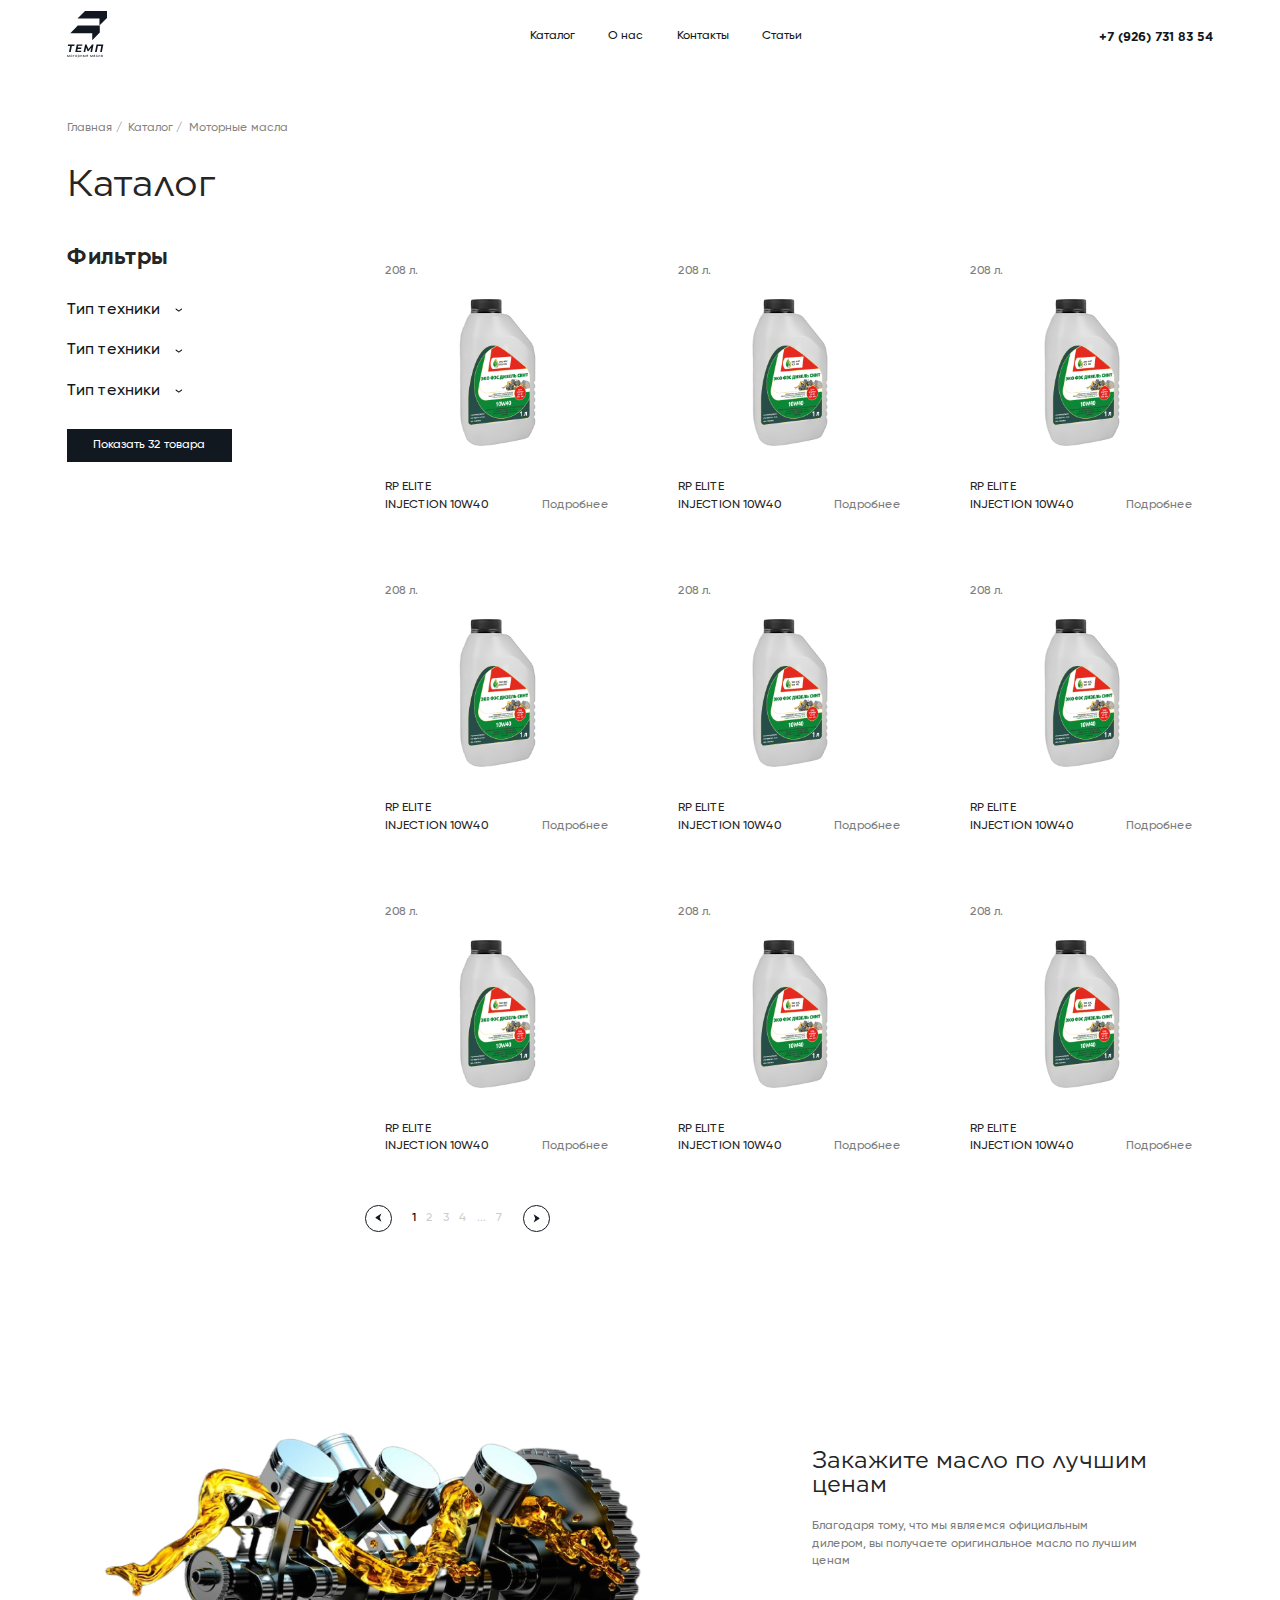
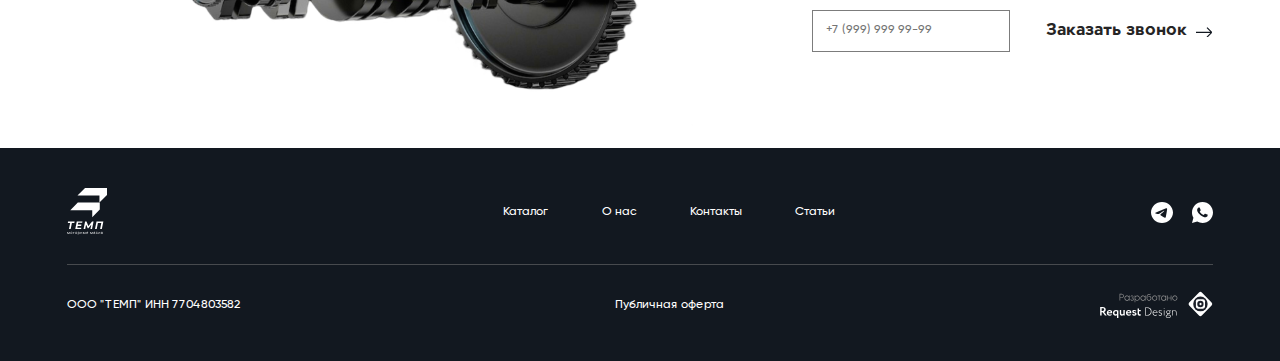
==== commit 32a566cb: "update" ====
--- a/catalog.html
+++ b/catalog.html
@@ -1,250 +1,438 @@
 <!DOCTYPE html>
 <html lang="ru">
-<head>
-    <meta charset="UTF-8">
-    <meta name="viewport" content="width=device-width, initial-scale=1.0, shrink-to-fit=no">
-    <meta name="description" content="another website">
+  <head>
+    <meta charset="UTF-8" />
+    <meta
+      name="viewport"
+      content="width=device-width, initial-scale=1.0, shrink-to-fit=no"
+    />
+    <meta name="description" content="another website" />
     <title>Темп моторные масла Каталог</title>
 
-    <link rel="stylesheet" href="css/swiper-bundle.min.css">
-    <link rel="stylesheet" href="font/stylesheet.css">
-    <link rel="stylesheet" href="css/style.css">
-</head>
-<body>
-
-<header class="header white" id="header">
-    <div class="container">
+    <link rel="stylesheet" href="css/swiper-bundle.min.css" />
+    <link rel="stylesheet" href="font/stylesheet.css" />
+    <link rel="stylesheet" href="scss/style.css" />
+  </head>
+  <body>
+    <header class="header white" id="header">
+      <div class="container">
         <div class="header__burger mobile">
-            <div class="header__burger-icon"></div>
+          <div class="header__burger-icon"></div>
         </div>
         <a href="" class="header__logo">
-            <img class="logo-white" src="./img/icon/logo.svg" alt="">
-            <img class="logo-black" src="./img/icon/logo-black.svg" alt="">
+          <img class="logo-white" src="./img/icon/logo.svg" alt="" />
+          <img class="logo-black" src="./img/icon/logo-black.svg" alt="" />
         </a>
         <div class="header-container">
-            <div class="header__list">
-                <a href="" class="header__item">Каталог</a>
-                <a href="" class="header__item">О нас</a>
-                <a href="" class="header__item">Контакты</a>
-                <a href="" class="header__item">Статьи</a>
-                <a href="" class="header__item phone mobile">+7 (926) 731 83 54</a>
-            </div>
+          <div class="header__list">
+            <a href="" class="header__item">Каталог</a>
+            <a href="" class="header__item">О нас</a>
+            <a href="" class="header__item">Контакты</a>
+            <a href="" class="header__item">Статьи</a>
+            <a href="" class="header__item phone mobile">+7 (926) 731 83 54</a>
+          </div>
         </div>
         <div class="header__phone desktop">+7 (926) 731 83 54</div>
         <div class="header__phone mobile">
-            <svg width="28" height="28" viewBox="0 0 28 28" fill="none" xmlns="http://www.w3.org/2000/svg">
-                <g id="&#208;&#184;&#208;&#186;&#208;&#190;&#208;&#189;&#208;&#186;&#208;&#184;">
-                    <path id="Vector" d="M25.6316 21.3849C25.6316 21.8049 25.5383 22.2366 25.34 22.6566C25.1416 23.0766 24.885 23.4733 24.5466 23.8466C23.975 24.4766 23.345 24.9316 22.6333 25.2233C21.9333 25.5149 21.175 25.6666 20.3583 25.6666C19.1683 25.6666 17.8966 25.3866 16.555 24.8149C15.2133 24.2433 13.8716 23.4733 12.5416 22.5049C11.2 21.5249 9.92831 20.4399 8.71498 19.2383C7.51331 18.0249 6.42831 16.7533 5.45998 15.4233C4.50331 14.0933 3.73331 12.7633 3.17331 11.4449C2.61331 10.1149 2.33331 8.84325 2.33331 7.62992C2.33331 6.83659 2.47331 6.07825 2.75331 5.37825C3.03331 4.66659 3.47665 4.01325 4.09498 3.42992C4.84165 2.69492 5.65831 2.33325 6.52165 2.33325C6.84831 2.33325 7.17498 2.40325 7.46665 2.54325C7.76998 2.68325 8.03831 2.89325 8.24831 3.19659L10.955 7.01159C11.165 7.30325 11.3166 7.57159 11.4216 7.82825C11.5266 8.07325 11.585 8.31825 11.585 8.53992C11.585 8.81992 11.5033 9.09992 11.34 9.36825C11.1883 9.63658 10.9666 9.91658 10.6866 10.1966L9.79998 11.1183C9.67165 11.2466 9.61331 11.3983 9.61331 11.5849C9.61331 11.6783 9.62498 11.7599 9.64831 11.8533C9.68331 11.9466 9.71831 12.0166 9.74165 12.0866C9.95165 12.4716 10.3133 12.9733 10.8266 13.5799C11.3516 14.1866 11.9116 14.8049 12.5183 15.4233C13.1483 16.0416 13.755 16.6133 14.3733 17.1383C14.98 17.6516 15.4816 18.0016 15.8783 18.2116C15.9366 18.2349 16.0066 18.2699 16.0883 18.3049C16.1816 18.3399 16.275 18.3516 16.38 18.3516C16.5783 18.3516 16.73 18.2816 16.8583 18.1533L17.745 17.2783C18.0366 16.9866 18.3166 16.7649 18.585 16.6249C18.8533 16.4616 19.1216 16.3799 19.4133 16.3799C19.635 16.3799 19.8683 16.4266 20.125 16.5316C20.3816 16.6366 20.65 16.7883 20.9416 16.9866L24.8033 19.7283C25.1066 19.9383 25.3166 20.1833 25.445 20.4749C25.5616 20.7666 25.6316 21.0583 25.6316 21.3849Z" stroke="white" stroke-miterlimit="10"/>
-                </g>
-            </svg>
-        </div>
-    </div>
-</header>
-
-<main>
-
-    <section class="catalog">
+          <svg
+            width="28"
+            height="28"
+            viewBox="0 0 28 28"
+            fill="none"
+            xmlns="http://www.w3.org/2000/svg"
+          >
+            <g
+              id="&#208;&#184;&#208;&#186;&#208;&#190;&#208;&#189;&#208;&#186;&#208;&#184;"
+            >
+              <path
+                id="Vector"
+                d="M25.6316 21.3849C25.6316 21.8049 25.5383 22.2366 25.34 22.6566C25.1416 23.0766 24.885 23.4733 24.5466 23.8466C23.975 24.4766 23.345 24.9316 22.6333 25.2233C21.9333 25.5149 21.175 25.6666 20.3583 25.6666C19.1683 25.6666 17.8966 25.3866 16.555 24.8149C15.2133 24.2433 13.8716 23.4733 12.5416 22.5049C11.2 21.5249 9.92831 20.4399 8.71498 19.2383C7.51331 18.0249 6.42831 16.7533 5.45998 15.4233C4.50331 14.0933 3.73331 12.7633 3.17331 11.4449C2.61331 10.1149 2.33331 8.84325 2.33331 7.62992C2.33331 6.83659 2.47331 6.07825 2.75331 5.37825C3.03331 4.66659 3.47665 4.01325 4.09498 3.42992C4.84165 2.69492 5.65831 2.33325 6.52165 2.33325C6.84831 2.33325 7.17498 2.40325 7.46665 2.54325C7.76998 2.68325 8.03831 2.89325 8.24831 3.19659L10.955 7.01159C11.165 7.30325 11.3166 7.57159 11.4216 7.82825C11.5266 8.07325 11.585 8.31825 11.585 8.53992C11.585 8.81992 11.5033 9.09992 11.34 9.36825C11.1883 9.63658 10.9666 9.91658 10.6866 10.1966L9.79998 11.1183C9.67165 11.2466 9.61331 11.3983 9.61331 11.5849C9.61331 11.6783 9.62498 11.7599 9.64831 11.8533C9.68331 11.9466 9.71831 12.0166 9.74165 12.0866C9.95165 12.4716 10.3133 12.9733 10.8266 13.5799C11.3516 14.1866 11.9116 14.8049 12.5183 15.4233C13.1483 16.0416 13.755 16.6133 14.3733 17.1383C14.98 17.6516 15.4816 18.0016 15.8783 18.2116C15.9366 18.2349 16.0066 18.2699 16.0883 18.3049C16.1816 18.3399 16.275 18.3516 16.38 18.3516C16.5783 18.3516 16.73 18.2816 16.8583 18.1533L17.745 17.2783C18.0366 16.9866 18.3166 16.7649 18.585 16.6249C18.8533 16.4616 19.1216 16.3799 19.4133 16.3799C19.635 16.3799 19.8683 16.4266 20.125 16.5316C20.3816 16.6366 20.65 16.7883 20.9416 16.9866L24.8033 19.7283C25.1066 19.9383 25.3166 20.1833 25.445 20.4749C25.5616 20.7666 25.6316 21.0583 25.6316 21.3849Z"
+                stroke="white"
+                stroke-miterlimit="10"
+              />
+            </g>
+          </svg>
+        </div>
+      </div>
+    </header>
+
+    <main>
+      <section class="catalog">
         <div class="container">
-            <div class="catalog-top">
-                <div class="title-text">Каталог</div>
-                <div class="title-text-italic">Масла для холодильных компрессоров</div>
+          <div class="catalog-top">
+            <div class="catalog-top__breadcrumbs">
+              <p>Главная /</p>
+              <p>Каталог /</p>
+              <p>Моторные масла</p>
             </div>
-            <div class="catalog-container">
-                <div class="catalog-left">
-                    <div class="catalog-left__box">
-                        <div class="catalog-left__title">Меню разделов</div>
-                        <div class="catalog-left__list">
-                            <div class="catalog-left__item">Моторные масла для легкового транспорта</div>
-                            <div class="catalog-left__item">Моторные масла для коммерческого транспорта</div>
-                            <div class="catalog-left__item">Трансмиссионные <br>масла</div>
-                            <div class="catalog-left__item">Моторные масла специального назначения</div>
-                            <div class="catalog-left__item">Масла для холодильных компрессоров</div>
-                            <div class="catalog-left__item">Гидравлические <br>масла</div>
-                            <div class="catalog-left__item">Технологические и/или СОЖ масла</div>
-                            <div class="catalog-left__item">Редукторыне масла</div>
-                            <div class="catalog-left__item">Моторные масла для двухтактных двигателей</div>
-                            <div class="catalog-left__item">Компрессорные масла</div>
-                            <div class="catalog-left__item">Консистентные <br>смазки</div>
-                            <div class="catalog-left__item">Многофункциональные масла и компоненты</div>
-                        </div>
-                    </div>
-
-                </div>
-                <div class="catalog-right">
-                    <div class="catalog-right-box">
-                        <div class="catalog-right__item">
-                            <div class="bestsellers-slide__number normal-text desktop">208 л.</div>
-                            <div class="bestsellers-slide__title normal-text mobile">RP ELITE INJECTION 10W40</div>
-                            <div class="bestsellers-slide__img">
-                                <img src="./img/main/oil-1.png" alt="">
-                            </div>
-                            <div class="bestsellers-slide-container">
-                                <div class="bestsellers-slide__title normal-text desktop">RP ELITE INJECTION 10W40</div>
-                                <div class="bestsellers-slide__number normal-text mobile">208 л.</div>
-                                <a class="bestsellers-slide__link normal-text">Подробнее</a>
-                            </div>
-                        </div>
-                        <div class="catalog-right__item">
-                            <div class="bestsellers-slide__number normal-text desktop">208 л.</div>
-                            <div class="bestsellers-slide__title normal-text mobile">RP ELITE INJECTION 10W40</div>
-                            <div class="bestsellers-slide__img">
-                                <img src="./img/main/oil-1.png" alt="">
-                            </div>
-                            <div class="bestsellers-slide-container">
-                                <div class="bestsellers-slide__title normal-text desktop">RP ELITE INJECTION 10W40</div>
-                                <div class="bestsellers-slide__number normal-text mobile">208 л.</div>
-                                <a class="bestsellers-slide__link normal-text">Подробнее</a>
-                            </div>
-                        </div>
-                        <div class="catalog-right__item">
-                            <div class="bestsellers-slide__number normal-text desktop">208 л.</div>
-                            <div class="bestsellers-slide__title normal-text mobile">RP ELITE INJECTION 10W40</div>
-                            <div class="bestsellers-slide__img">
-                                <img src="./img/main/oil-1.png" alt="">
-                            </div>
-                            <div class="bestsellers-slide-container">
-                                <div class="bestsellers-slide__title normal-text desktop">RP ELITE INJECTION 10W40</div>
-                                <div class="bestsellers-slide__number normal-text mobile">208 л.</div>
-                                <a class="bestsellers-slide__link normal-text">Подробнее</a>
-                            </div>
-                        </div>
-                        <div class="catalog-right__item">
-                            <div class="bestsellers-slide__number normal-text desktop">208 л.</div>
-                            <div class="bestsellers-slide__title normal-text mobile">RP ELITE INJECTION 10W40</div>
-                            <div class="bestsellers-slide__img">
-                                <img src="./img/main/oil-1.png" alt="">
-                            </div>
-                            <div class="bestsellers-slide-container">
-                                <div class="bestsellers-slide__title normal-text desktop">RP ELITE INJECTION 10W40</div>
-                                <div class="bestsellers-slide__number normal-text mobile">208 л.</div>
-                                <a class="bestsellers-slide__link normal-text">Подробнее</a>
-                            </div>
-                        </div>
-                        <div class="catalog-right__item">
-                            <div class="bestsellers-slide__number normal-text desktop">208 л.</div>
-                            <div class="bestsellers-slide__title normal-text mobile">RP ELITE INJECTION 10W40</div>
-                            <div class="bestsellers-slide__img">
-                                <img src="./img/main/oil-1.png" alt="">
-                            </div>
-                            <div class="bestsellers-slide-container">
-                                <div class="bestsellers-slide__title normal-text desktop">RP ELITE INJECTION 10W40</div>
-                                <div class="bestsellers-slide__number normal-text mobile">208 л.</div>
-                                <a class="bestsellers-slide__link normal-text">Подробнее</a>
-                            </div>
-                        </div>
-                        <div class="catalog-right__item">
-                            <div class="bestsellers-slide__number normal-text desktop">208 л.</div>
-                            <div class="bestsellers-slide__title normal-text mobile">RP ELITE INJECTION 10W40</div>
-                            <div class="bestsellers-slide__img">
-                                <img src="./img/main/oil-1.png" alt="">
-                            </div>
-                            <div class="bestsellers-slide-container">
-                                <div class="bestsellers-slide__title normal-text desktop">RP ELITE INJECTION 10W40</div>
-                                <div class="bestsellers-slide__number normal-text mobile">208 л.</div>
-                                <a class="bestsellers-slide__link normal-text">Подробнее</a>
-                            </div>
-                        </div>
-                        <div class="catalog-right__item">
-                            <div class="bestsellers-slide__number normal-text desktop">208 л.</div>
-                            <div class="bestsellers-slide__title normal-text mobile">RP ELITE INJECTION 10W40</div>
-                            <div class="bestsellers-slide__img">
-                                <img src="./img/main/oil-1.png" alt="">
-                            </div>
-                            <div class="bestsellers-slide-container">
-                                <div class="bestsellers-slide__title normal-text desktop">RP ELITE INJECTION 10W40</div>
-                                <div class="bestsellers-slide__number normal-text mobile">208 л.</div>
-                                <a class="bestsellers-slide__link normal-text">Подробнее</a>
-                            </div>
-                        </div>
-                        <div class="catalog-right__item">
-                            <div class="bestsellers-slide__number normal-text desktop">208 л.</div>
-                            <div class="bestsellers-slide__title normal-text mobile">RP ELITE INJECTION 10W40</div>
-                            <div class="bestsellers-slide__img">
-                                <img src="./img/main/oil-1.png" alt="">
-                            </div>
-                            <div class="bestsellers-slide-container">
-                                <div class="bestsellers-slide__title normal-text desktop">RP ELITE INJECTION 10W40</div>
-                                <div class="bestsellers-slide__number normal-text mobile">208 л.</div>
-                                <a class="bestsellers-slide__link normal-text">Подробнее</a>
-                            </div>
-                        </div>
-                        <div class="catalog-right__item">
-                            <div class="bestsellers-slide__number normal-text desktop">208 л.</div>
-                            <div class="bestsellers-slide__title normal-text mobile">RP ELITE INJECTION 10W40</div>
-                            <div class="bestsellers-slide__img">
-                                <img src="./img/main/oil-1.png" alt="">
-                            </div>
-                            <div class="bestsellers-slide-container">
-                                <div class="bestsellers-slide__title normal-text desktop">RP ELITE INJECTION 10W40</div>
-                                <div class="bestsellers-slide__number normal-text mobile">208 л.</div>
-                                <a class="bestsellers-slide__link normal-text">Подробнее</a>
-                            </div>
-                        </div>
-                    </div>
-                </div>
+            <div class="title-text">Каталог</div>
+          </div>
+          <div class="catalog-container">
+            <div class="catalog-left">
+              <div class="catalog-left__box">
+                <div class="catalog-left__title">Фильтры</div>
+                <div class="catalog-left__list">
+                  <div class="custom-select">
+                    <div class="custom-select__heading">
+                      <div class="custom-select__title">Тип техники</div>
+                      <div class="custom-select__reset">сбросить</div>
+                    </div>
+                    <div class="custom-select__content">
+                      <div class="custom-select__list">
+                        <label class="custom-select__checkbox">
+                          <input type="checkbox" />
+                          <span> Легковой транспорт</span>
+                        </label>
+
+                        <label class="custom-select__checkbox">
+                          <input type="checkbox" />
+                          <span> Легковой транспорт</span>
+                        </label>
+
+                        <label class="custom-select__checkbox">
+                          <input type="checkbox" />
+                          <span> Легковой транспорт</span>
+                        </label>
+
+                        <label class="custom-select__checkbox">
+                          <input type="checkbox" />
+                          <span> Легковой транспорт</span>
+                        </label>
+                      </div>
+                      <div class="custom-select__show">Показать ещё</div>
+                    </div>
+                  </div>
+                  <div class="custom-select">
+                    <div class="custom-select__heading">
+                      <div class="custom-select__title">Тип техники</div>
+                      <div class="custom-select__reset">сбросить</div>
+                    </div>
+                    <div class="custom-select__content">
+                      <div class="custom-select__list">
+                        <label class="custom-select__checkbox">
+                          <input type="checkbox" />
+                          <span> Легковой транспорт</span>
+                        </label>
+
+                        <label class="custom-select__checkbox">
+                          <input type="checkbox" />
+                          <span> Легковой транспорт</span>
+                        </label>
+
+                        <label class="custom-select__checkbox">
+                          <input type="checkbox" />
+                          <span> Легковой транспорт</span>
+                        </label>
+
+                        <label class="custom-select__checkbox">
+                          <input type="checkbox" />
+                          <span> Легковой транспорт</span>
+                        </label>
+                      </div>
+                      <div class="custom-select__show">Показать ещё</div>
+                    </div>
+                  </div>
+                  <div class="custom-select">
+                    <div class="custom-select__heading">
+                      <div class="custom-select__title">Тип техники</div>
+                      <div class="custom-select__reset">сбросить</div>
+                    </div>
+                    <div class="custom-select__content">
+                      <div class="custom-select__list">
+                        <label class="custom-select__checkbox">
+                          <input type="checkbox" />
+                          <span> Легковой транспорт</span>
+                        </label>
+
+                        <label class="custom-select__checkbox">
+                          <input type="checkbox" />
+                          <span> Легковой транспорт</span>
+                        </label>
+
+                        <label class="custom-select__checkbox">
+                          <input type="checkbox" />
+                          <span> Легковой транспорт</span>
+                        </label>
+
+                        <label class="custom-select__checkbox">
+                          <input type="checkbox" />
+                          <span> Легковой транспорт</span>
+                        </label>
+                      </div>
+                      <div class="custom-select__show">Показать ещё</div>
+                    </div>
+                  </div>
+                </div>
+                <div class="catalog-left__button">Показать 32 товара</div>
+              </div>
             </div>
-        </div>
-    </section>
-
-    <section class="order">
+            <div class="catalog-right">
+              <div class="catalog-right-box">
+                <div class="catalog-right__item">
+                  <div class="bestsellers-slide__number normal-text desktop">
+                    208 л.
+                  </div>
+                  <div class="bestsellers-slide__title normal-text mobile">
+                    RP ELITE INJECTION 10W40
+                  </div>
+                  <div class="bestsellers-slide__img">
+                    <img src="./img/main/oil-1.png" alt="" />
+                  </div>
+                  <div class="bestsellers-slide-container">
+                    <div class="bestsellers-slide__title normal-text desktop">
+                      RP ELITE INJECTION 10W40
+                    </div>
+                    <div class="bestsellers-slide__number normal-text mobile">
+                      208 л.
+                    </div>
+                    <a class="bestsellers-slide__link normal-text">Подробнее</a>
+                  </div>
+                </div>
+                <div class="catalog-right__item">
+                  <div class="bestsellers-slide__number normal-text desktop">
+                    208 л.
+                  </div>
+                  <div class="bestsellers-slide__title normal-text mobile">
+                    RP ELITE INJECTION 10W40
+                  </div>
+                  <div class="bestsellers-slide__img">
+                    <img src="./img/main/oil-1.png" alt="" />
+                  </div>
+                  <div class="bestsellers-slide-container">
+                    <div class="bestsellers-slide__title normal-text desktop">
+                      RP ELITE INJECTION 10W40
+                    </div>
+                    <div class="bestsellers-slide__number normal-text mobile">
+                      208 л.
+                    </div>
+                    <a class="bestsellers-slide__link normal-text">Подробнее</a>
+                  </div>
+                </div>
+                <div class="catalog-right__item">
+                  <div class="bestsellers-slide__number normal-text desktop">
+                    208 л.
+                  </div>
+                  <div class="bestsellers-slide__title normal-text mobile">
+                    RP ELITE INJECTION 10W40
+                  </div>
+                  <div class="bestsellers-slide__img">
+                    <img src="./img/main/oil-1.png" alt="" />
+                  </div>
+                  <div class="bestsellers-slide-container">
+                    <div class="bestsellers-slide__title normal-text desktop">
+                      RP ELITE INJECTION 10W40
+                    </div>
+                    <div class="bestsellers-slide__number normal-text mobile">
+                      208 л.
+                    </div>
+                    <a class="bestsellers-slide__link normal-text">Подробнее</a>
+                  </div>
+                </div>
+                <div class="catalog-right__item">
+                  <div class="bestsellers-slide__number normal-text desktop">
+                    208 л.
+                  </div>
+                  <div class="bestsellers-slide__title normal-text mobile">
+                    RP ELITE INJECTION 10W40
+                  </div>
+                  <div class="bestsellers-slide__img">
+                    <img src="./img/main/oil-1.png" alt="" />
+                  </div>
+                  <div class="bestsellers-slide-container">
+                    <div class="bestsellers-slide__title normal-text desktop">
+                      RP ELITE INJECTION 10W40
+                    </div>
+                    <div class="bestsellers-slide__number normal-text mobile">
+                      208 л.
+                    </div>
+                    <a class="bestsellers-slide__link normal-text">Подробнее</a>
+                  </div>
+                </div>
+                <div class="catalog-right__item">
+                  <div class="bestsellers-slide__number normal-text desktop">
+                    208 л.
+                  </div>
+                  <div class="bestsellers-slide__title normal-text mobile">
+                    RP ELITE INJECTION 10W40
+                  </div>
+                  <div class="bestsellers-slide__img">
+                    <img src="./img/main/oil-1.png" alt="" />
+                  </div>
+                  <div class="bestsellers-slide-container">
+                    <div class="bestsellers-slide__title normal-text desktop">
+                      RP ELITE INJECTION 10W40
+                    </div>
+                    <div class="bestsellers-slide__number normal-text mobile">
+                      208 л.
+                    </div>
+                    <a class="bestsellers-slide__link normal-text">Подробнее</a>
+                  </div>
+                </div>
+                <div class="catalog-right__item">
+                  <div class="bestsellers-slide__number normal-text desktop">
+                    208 л.
+                  </div>
+                  <div class="bestsellers-slide__title normal-text mobile">
+                    RP ELITE INJECTION 10W40
+                  </div>
+                  <div class="bestsellers-slide__img">
+                    <img src="./img/main/oil-1.png" alt="" />
+                  </div>
+                  <div class="bestsellers-slide-container">
+                    <div class="bestsellers-slide__title normal-text desktop">
+                      RP ELITE INJECTION 10W40
+                    </div>
+                    <div class="bestsellers-slide__number normal-text mobile">
+                      208 л.
+                    </div>
+                    <a class="bestsellers-slide__link normal-text">Подробнее</a>
+                  </div>
+                </div>
+                <div class="catalog-right__item">
+                  <div class="bestsellers-slide__number normal-text desktop">
+                    208 л.
+                  </div>
+                  <div class="bestsellers-slide__title normal-text mobile">
+                    RP ELITE INJECTION 10W40
+                  </div>
+                  <div class="bestsellers-slide__img">
+                    <img src="./img/main/oil-1.png" alt="" />
+                  </div>
+                  <div class="bestsellers-slide-container">
+                    <div class="bestsellers-slide__title normal-text desktop">
+                      RP ELITE INJECTION 10W40
+                    </div>
+                    <div class="bestsellers-slide__number normal-text mobile">
+                      208 л.
+                    </div>
+                    <a class="bestsellers-slide__link normal-text">Подробнее</a>
+                  </div>
+                </div>
+                <div class="catalog-right__item">
+                  <div class="bestsellers-slide__number normal-text desktop">
+                    208 л.
+                  </div>
+                  <div class="bestsellers-slide__title normal-text mobile">
+                    RP ELITE INJECTION 10W40
+                  </div>
+                  <div class="bestsellers-slide__img">
+                    <img src="./img/main/oil-1.png" alt="" />
+                  </div>
+                  <div class="bestsellers-slide-container">
+                    <div class="bestsellers-slide__title normal-text desktop">
+                      RP ELITE INJECTION 10W40
+                    </div>
+                    <div class="bestsellers-slide__number normal-text mobile">
+                      208 л.
+                    </div>
+                    <a class="bestsellers-slide__link normal-text">Подробнее</a>
+                  </div>
+                </div>
+                <div class="catalog-right__item">
+                  <div class="bestsellers-slide__number normal-text desktop">
+                    208 л.
+                  </div>
+                  <div class="bestsellers-slide__title normal-text mobile">
+                    RP ELITE INJECTION 10W40
+                  </div>
+                  <div class="bestsellers-slide__img">
+                    <img src="./img/main/oil-1.png" alt="" />
+                  </div>
+                  <div class="bestsellers-slide-container">
+                    <div class="bestsellers-slide__title normal-text desktop">
+                      RP ELITE INJECTION 10W40
+                    </div>
+                    <div class="bestsellers-slide__number normal-text mobile">
+                      208 л.
+                    </div>
+                    <a class="bestsellers-slide__link normal-text">Подробнее</a>
+                  </div>
+                </div>
+              </div>
+              <div class="catalog-right__controls">
+                <div class="catalog-right__controls-btn-prev"></div>
+                <div class="catalog-right__controls-pagination">
+                  <p class="_active">1</p>
+                  <p>2</p>
+                  <p>3</p>
+                  <p>4</p>
+                  <p>...</p>
+                  <p>7</p>
+                </div>
+                <div class="catalog-right__controls-btn-next _active"></div>
+              </div>
+            </div>
+          </div>
+        </div>
+      </section>
+
+      <section class="order">
         <div class="container">
-            <div class="order-left">
-                <div class="order-left__title">Закажите масло по лучшим ценам</div>
-                <div class="order-left__text normal-text">Благодаря тому, что мы являемся официальным дилером, вы получаете оригинальное масло по лучшим ценам</div>
-                <form class="order-left__form" action="">
-                    <input type="tel" class="input" placeholder="+7 (999) 999 99-99">
-                    <div class="order-left__btn">Заказать звонок</div>
-                </form>
+          <div class="order-left">
+            <div class="order-left__title">Закажите масло по лучшим ценам</div>
+            <div class="order-left__text normal-text">
+              Благодаря тому, что мы являемся официальным дилером, вы получаете
+              оригинальное масло по лучшим ценам
             </div>
-            <div class="order-right">
-                <img src="./img/order-img.png" alt="">
-            </div>
-        </div>
-    </section>
-
-</main>
-
-<footer class="footer" id="footer">
-    <div class="container">
+            <form class="order-left__form" action="">
+              <input
+                type="tel"
+                class="input"
+                placeholder="+7 (999) 999 99-99"
+              />
+              <div class="order-left__btn">Заказать звонок</div>
+            </form>
+          </div>
+          <div class="order-right">
+            <img src="./img/order-img.png" alt="" />
+          </div>
+        </div>
+      </section>
+    </main>
+
+    <footer class="footer" id="footer">
+      <div class="container">
         <div class="footer-top">
-            <a class="footer-top__logo">
-                <img src="./img/icon/logo.svg" alt="">
+          <a class="footer-top__logo">
+            <img src="./img/icon/logo.svg" alt="" />
+          </a>
+          <div class="footer-top__list">
+            <a href="" class="footer-top__item">Каталог</a>
+            <a href="" class="footer-top__item">О нас</a>
+            <a href="" class="footer-top__item">Контакты</a>
+            <a href="" class="footer-top__item">Статьи</a>
+          </div>
+          <div class="footer-top__contacts">
+            <a href="" class="footer-top__contact">
+              <img src="./img/icon/telegram.svg" alt="" />
             </a>
-            <div class="footer-top__list">
-                <a href="" class="footer-top__item">Каталог</a>
-                <a href="" class="footer-top__item">О нас</a>
-                <a href="" class="footer-top__item">Контакты</a>
-                <a href="" class="footer-top__item">Статьи</a>
-            </div>
-            <div class="footer-top__contacts">
-                <a href="" class="footer-top__contact">
-                    <img src="./img/icon/telegram.svg" alt="">
-                </a>
-                <a href="" class="footer-top__contact">
-                    <img src="./img/icon/telephone.svg" alt="">
-                </a>
-            </div>
+            <a href="" class="footer-top__contact">
+              <img src="./img/icon/telephone.svg" alt="" />
+            </a>
+          </div>
         </div>
         <div class="footer-bottom">
-            <div class="footer-bottom__info">ООО "ТЕМП" ИНН 7704803582</div>
-            <div class="footer-bottom__text">Публичная оферта</div>
-            <div class="footer-bottom__logo">
-                <img class="desktop" src="./img/icon/RD-logo.svg" alt="">
-                <img class="mobile" src="./img/icon/RD-logo-m.svg" alt="">
-            </div>
-        </div>
-    </div>
-</footer>
-
-
-
-<script src="./js/swiper-bundle.min.js"></script>
-<script src="./js/jquery.fancybox.min.js"></script>
-<script src="https://code.jquery.com/jquery-3.3.1.min.js" integrity="sha256-FgpCb/KJQlLNfOu91ta32o/NMZxltwRo8QtmkMRdAu8=" crossorigin="anonymous"></script>
-<script src="./js/jquery.maskedinput.js"></script>
-<script src="./js/inputmask.js"></script>
-<script src="./js/swiper.js"></script>
-<script src="./js/noframework.waypoints.min.js"></script>
-<script src="./js/main.js"></script>
-</body>
+          <div class="footer-bottom__info">ООО "ТЕМП" ИНН 7704803582</div>
+          <div class="footer-bottom__text">Публичная оферта</div>
+          <div class="footer-bottom__logo">
+            <img class="desktop" src="./img/icon/RD-logo.svg" alt="" />
+            <img class="mobile" src="./img/icon/RD-logo-m.svg" alt="" />
+          </div>
+        </div>
+      </div>
+    </footer>
+
+    <script src="./js/swiper-bundle.min.js"></script>
+    <script src="./js/jquery.fancybox.min.js"></script>
+    <script
+      src="https://code.jquery.com/jquery-3.3.1.min.js"
+      integrity="sha256-FgpCb/KJQlLNfOu91ta32o/NMZxltwRo8QtmkMRdAu8="
+      crossorigin="anonymous"
+    ></script>
+    <script src="./js/jquery.maskedinput.js"></script>
+    <script src="./js/inputmask.js"></script>
+    <script src="./js/swiper.js"></script>
+    <script src="./js/noframework.waypoints.min.js"></script>
+    <script src="./js/main.js"></script>
+  </body>
 </html>
--- a/scss/style.css
+++ b/scss/style.css
@@ -0,0 +1,4480 @@
+@charset "UTF-8";
+*,
+*::before,
+*::after {
+  box-sizing: border-box;
+}
+
+html {
+  font-family: "Gilroy";
+  font-size: 0.5208335vw;
+  font-style: normal;
+  font-weight: normal;
+  -webkit-animation: bugfix infinite 1s;
+  line-height: 1.2;
+  margin: 0;
+  padding: 0;
+}
+html.modal {
+  overflow: hidden;
+}
+
+body {
+  font-style: normal;
+  font-weight: normal;
+  -webkit-animation: bugfix infinite 1s;
+  line-height: 1.2;
+  margin: 0;
+  padding: 0;
+  color: #262525;
+  background-color: #FFFFFF;
+}
+
+input,
+textarea {
+  -webkit-animation: bugfix infinite 1s;
+  line-height: inherit;
+  margin: 0;
+  padding: 0;
+  background-color: transparent;
+  border: none;
+  color: inherit;
+}
+
+a {
+  color: unset;
+}
+
+a,
+a:hover {
+  text-decoration: none;
+}
+
+button,
+input,
+a,
+textarea {
+  outline: none;
+  cursor: pointer;
+  font: inherit;
+}
+button:focus,
+input:focus,
+a:focus,
+textarea:focus {
+  outline: none;
+}
+button:active,
+input:active,
+a:active,
+textarea:active {
+  outline: none;
+}
+
+h1,
+h2,
+h3,
+h4,
+h5,
+h6 {
+  font: inherit;
+  margin: 0;
+  padding: 0;
+}
+
+p {
+  margin-top: 0;
+  margin-bottom: 0;
+}
+
+img {
+  width: 100%;
+  height: auto;
+  display: block;
+}
+
+button {
+  border: none;
+  color: inherit;
+  font: inherit;
+  text-align: inherit;
+  padding: 0;
+  background-color: transparent;
+}
+
+ul {
+  padding: 0;
+  margin: 0;
+}
+
+ul li {
+  margin: 0;
+  padding: 0;
+  list-style: none;
+}
+
+section:first-of-type {
+  padding-top: 18rem;
+}
+
+.container {
+  width: 172rem;
+  margin: 0 auto;
+}
+
+input[type=number]::-webkit-inner-spin-button,
+input[type=number]::-webkit-outer-spin-button {
+  -webkit-appearance: none;
+  margin: 0;
+}
+
+input[type=number] {
+  -moz-appearance: textfield;
+}
+
+section {
+  margin-bottom: 18rem;
+}
+
+@media (max-width: 48em) {
+  html {
+    font-size: 5px;
+    font-size: 1.5625vw;
+    font-size: 1.3333333333vw;
+    -webkit-text-size-adjust: none;
+  }
+  body {
+    -webkit-text-size-adjust: none;
+  }
+  section:first-of-type {
+    padding-top: 19rem;
+  }
+  .container {
+    padding: 0 2rem;
+    width: 100%;
+  }
+}
+.swiper {
+  overflow: hidden;
+}
+
+.title-text {
+  font-family: "Gotham";
+  font-size: 5.5rem;
+  font-style: normal;
+  font-weight: 400;
+  line-height: 105%;
+}
+
+.title-text-italic {
+  font-family: "Gotham";
+  font-size: 2.4rem;
+  font-style: italic;
+  font-weight: 500;
+  line-height: 130%;
+}
+
+.normal-text {
+  font-size: 1.8rem;
+  font-style: normal;
+  font-weight: 500;
+  line-height: 145%;
+}
+
+.swiper .swiper-button-prev,
+.swiper .swiper-button-next {
+  width: 4rem;
+  height: 4rem;
+  margin-top: 0;
+}
+.swiper .swiper-button-prev.swiper-button-disabled,
+.swiper .swiper-button-next.swiper-button-disabled {
+  opacity: 1;
+}
+.swiper .swiper-button-prev::after {
+  content: "";
+  display: block;
+  width: 4rem;
+  height: 4rem;
+  background: url(../img/icon/swiper-left.svg) no-repeat;
+  background-size: contain;
+}
+.swiper .swiper-button-prev.swiper-button-disabled::after {
+  content: "";
+  display: block;
+  width: 4rem;
+  height: 4rem;
+  background: url(../img/icon/swiper-left-noactive.svg) no-repeat;
+  background-size: contain;
+}
+.swiper .swiper-button-next::after {
+  content: "";
+  display: block;
+  width: 4rem;
+  height: 4rem;
+  background: url(../img/icon/swiper-right.svg) no-repeat;
+  background-size: contain;
+}
+.swiper .swiper-button-next.swiper-button-disabled::after {
+  content: "";
+  display: block;
+  width: 4rem;
+  height: 4rem;
+  background: url(../img/icon/swiper-right-noactive.svg) no-repeat;
+  background-size: contain;
+}
+.swiper.white .swiper-button-prev::after {
+  content: "";
+  display: block;
+  width: 4rem;
+  height: 4rem;
+  background: url(../img/icon/swiper-left-black.svg) no-repeat;
+  background-size: contain;
+}
+.swiper.white .swiper-button-prev.swiper-button-disabled::after {
+  content: "";
+  display: block;
+  width: 4rem;
+  height: 4rem;
+  background: url(../img/icon/swiper-left-black-noactive.svg) no-repeat;
+  background-size: contain;
+}
+.swiper.white .swiper-button-next::after {
+  content: "";
+  display: block;
+  width: 4rem;
+  height: 4rem;
+  background: url(../img/icon/swiper-right-black.svg) no-repeat;
+  background-size: contain;
+}
+.swiper.white .swiper-button-next.swiper-button-disabled::after {
+  content: "";
+  display: block;
+  width: 4rem;
+  height: 4rem;
+  background: url(../img/icon/swiper-right-black-noactive.svg) no-repeat;
+  background-size: contain;
+}
+
+.main-top {
+  display: flex;
+  align-items: center;
+  margin-bottom: 6rem;
+}
+.main-top .title-text {
+  margin-right: 47.1rem;
+}
+
+@media (max-width: 48em) {
+  .title-text {
+    font-size: 5.4rem;
+  }
+  .title-text-italic {
+    font-size: 3.6rem;
+  }
+  .normal-text {
+    font-size: 2.8rem;
+  }
+  .swiper .swiper-button-prev,
+.swiper .swiper-button-next {
+    width: 8rem;
+    height: 8rem;
+  }
+  .swiper .swiper-button-prev.swiper-button-disabled,
+.swiper .swiper-button-next.swiper-button-disabled {
+    opacity: 1;
+  }
+  .swiper .swiper-button-prev::after {
+    content: "";
+    display: block;
+    width: 8rem;
+    height: 8rem;
+    background: url(../img/icon/swiper-left.svg) no-repeat;
+    background-size: contain;
+  }
+  .swiper .swiper-button-prev.swiper-button-disabled::after {
+    content: "";
+    display: block;
+    width: 8rem;
+    height: 8rem;
+    background: url(../img/icon/swiper-left-noactive.svg) no-repeat;
+    background-size: contain;
+  }
+  .swiper .swiper-button-next::after {
+    content: "";
+    display: block;
+    width: 8rem;
+    height: 8rem;
+    background: url(../img/icon/swiper-right.svg) no-repeat;
+    background-size: contain;
+  }
+  .swiper .swiper-button-next.swiper-button-disabled::after {
+    content: "";
+    display: block;
+    width: 8rem;
+    height: 8rem;
+    background: url(../img/icon/swiper-right-noactive.svg) no-repeat;
+    background-size: contain;
+  }
+  .swiper.white .swiper-button-prev::after {
+    content: "";
+    display: block;
+    width: 8rem;
+    height: 8rem;
+    background: url(../img/icon/swiper-left-black.svg) no-repeat;
+    background-size: contain;
+  }
+  .swiper.white .swiper-button-prev.swiper-button-disabled::after {
+    content: "";
+    display: block;
+    width: 8rem;
+    height: 8rem;
+    background: url(../img/icon/swiper-left-black-noactive.svg) no-repeat;
+    background-size: contain;
+  }
+  .swiper.white .swiper-button-next::after {
+    content: "";
+    display: block;
+    width: 8rem;
+    height: 8rem;
+    background: url(../img/icon/swiper-right-black.svg) no-repeat;
+    background-size: contain;
+  }
+  .swiper.white .swiper-button-next.swiper-button-disabled::after {
+    content: "";
+    display: block;
+    width: 8rem;
+    height: 8rem;
+    background: url(../img/icon/swiper-right-black-noactive.svg) no-repeat;
+    background-size: contain;
+  }
+  .main-top {
+    display: flex;
+    flex-direction: column;
+    align-items: center;
+    gap: 2.4rem;
+    margin-bottom: 6.4rem;
+  }
+  .main-top .title-text {
+    margin-right: auto;
+  }
+  .main-top .title-text-italic {
+    margin-right: auto;
+  }
+}
+.header {
+  position: absolute;
+  top: 1.6rem;
+  background: rgba(255, 255, 255, 0);
+  margin: 0 auto;
+  left: 0;
+  right: 0;
+  color: #fff;
+  z-index: 1;
+}
+.header .logo-black {
+  display: none;
+}
+.header.white {
+  color: #121820;
+}
+.header.white .logo-white {
+  display: none;
+}
+.header.white .logo-black {
+  display: unset;
+}
+.header .container {
+  display: flex;
+  justify-content: space-between;
+  align-items: center;
+}
+.header__logo {
+  width: 6.1rem;
+  margin-right: 18.8rem;
+}
+.header__list {
+  display: flex;
+  gap: 5rem;
+}
+.header__item {
+  font-size: 1.8rem;
+  font-style: normal;
+  font-weight: 500;
+  line-height: 145%;
+}
+.header__phone {
+  font-family: "Gotham";
+  font-size: 1.8rem;
+  font-style: normal;
+  font-weight: 700;
+  line-height: 130%;
+}
+.header__info {
+  display: flex;
+  align-items: center;
+  gap: 5rem;
+}
+.header__search {
+  cursor: pointer;
+}
+.header__links {
+  display: none;
+}
+
+@media (max-width: 48em) {
+  .header {
+    position: absolute;
+    padding-top: 3rem;
+    top: 0;
+  }
+  .header__logo {
+    width: 9.4rem;
+    margin-right: 0;
+  }
+  .header.white .header__burger-icon {
+    background-color: #252525;
+  }
+  .header.white .header__burger-icon::before {
+    background-color: #252525;
+  }
+  .header.white .header__burger-icon::after {
+    background-color: #252525;
+  }
+  .header.white .logo-white {
+    display: none;
+  }
+  .header.white .logo-black {
+    display: unset;
+  }
+  .header.active {
+    z-index: 10;
+  }
+  .header__burger {
+    display: block;
+    position: relative;
+    width: 4.8rem;
+    height: 4.8rem;
+  }
+  .header__burger-icon {
+    transition-duration: 0.5s;
+    position: absolute;
+    height: 0.4rem;
+    width: 100%;
+    top: 50%;
+    background-color: #fff;
+    border-radius: 5rem;
+    left: 0;
+    right: 0;
+    margin: auto;
+    transition: all 0.2s ease-in-out;
+  }
+  .header__burger-icon::before {
+    content: "";
+    transition-duration: 0.5s;
+    position: absolute;
+    height: 0.4rem;
+    width: 100%;
+    background-color: #fff;
+    top: -1.6rem;
+    border-radius: 5rem;
+    transition: all 0.2s ease-in-out;
+  }
+  .header__burger-icon::after {
+    content: "";
+    transition-duration: 0.5s;
+    position: absolute;
+    height: 0.4rem;
+    width: 100%;
+    background-color: #fff;
+    top: 1.6rem;
+    border-radius: 5rem;
+    transition: all 0.2s ease-in-out;
+  }
+  .header.active .header__burger-icon {
+    transition-duration: 0.5s;
+    position: absolute;
+    height: 0;
+    width: 100%;
+    top: 50%;
+    background-color: #252525;
+    border-radius: 5rem;
+    left: 0;
+    right: 0;
+    margin: auto;
+  }
+  .header.active .header__burger-icon::before {
+    content: "";
+    transition-duration: 0.5s;
+    position: absolute;
+    height: 0.4rem;
+    width: 100%;
+    background-color: #252525;
+    top: -1.1rem;
+    left: 0.1rem;
+    border-radius: 5rem;
+    transform: rotate(45deg);
+  }
+  .header.active .header__burger-icon::after {
+    content: "";
+    transition-duration: 0.5s;
+    position: absolute;
+    height: 0.4rem;
+    width: 100%;
+    background-color: #252525;
+    top: -1.1rem;
+    left: 0.1rem;
+    border-radius: 5rem;
+    transform: rotate(-45deg);
+  }
+  .header.active .header__search svg path {
+    fill: #121820;
+  }
+  .header.active .logo-white {
+    display: none;
+  }
+  .header.active .logo-black {
+    display: unset;
+  }
+  .header-container {
+    display: none;
+    width: 100%;
+    margin-left: -2rem;
+    position: absolute;
+    padding: 25.6rem 2rem 0;
+    top: 0;
+    height: 100vh;
+    background-color: #fff;
+    color: #121820;
+    z-index: -1;
+  }
+  .header__list {
+    display: flex;
+    flex-direction: column;
+    gap: 4rem;
+  }
+  .header__item {
+    font-size: 2.8rem;
+    padding-bottom: 4rem;
+    border-bottom: 0.5px solid rgba(124, 124, 124, 0.5);
+  }
+  .header__item.phone {
+    margin-top: 5.6rem;
+    padding-bottom: 0;
+    border: unset;
+    font-size: 3.6rem;
+    font-style: normal;
+    font-weight: 700;
+    line-height: 145%;
+  }
+  .header__phone {
+    width: 5.6rem;
+    height: 5.6rem;
+  }
+  .header__phone svg {
+    width: 5.6rem;
+    height: 5.6rem;
+  }
+  .header__links {
+    display: flex;
+    gap: 6rem;
+  }
+  .header__links .link__element {
+    width: 6.4rem;
+    height: 6.4rem;
+    cursor: pointer;
+  }
+}
+.footer {
+  background: #121820;
+  padding: 6rem 0;
+  color: #fff;
+}
+.footer-top {
+  display: flex;
+  justify-content: space-between;
+  align-items: center;
+  margin-bottom: 4rem;
+}
+.footer-top__logo {
+  width: 6.1rem;
+  margin-right: 12rem;
+}
+.footer-top__list {
+  display: flex;
+  gap: 8rem;
+}
+.footer-top__item {
+  font-size: 1.8rem;
+  font-style: normal;
+  font-weight: 500;
+  line-height: 145%;
+}
+.footer-top__contacts {
+  display: flex;
+  gap: 2.9rem;
+}
+.footer-top__contact {
+  display: block;
+  width: 3.2rem;
+  height: 3.2rem;
+}
+.footer-top__contact img {
+  width: 100%;
+  height: 100%;
+}
+.footer-bottom {
+  padding-top: 4rem;
+  border-top: 1px solid rgba(124, 124, 124, 0.5);
+  display: flex;
+  justify-content: space-between;
+  align-items: center;
+  font-size: 1.8rem;
+  font-style: normal;
+  font-weight: 500;
+  line-height: 145%;
+}
+.footer-bottom__logo {
+  width: 17.2rem;
+  height: 4.4rem;
+}
+
+@media (max-width: 48em) {
+  .footer {
+    padding: 12rem 0;
+  }
+  .footer-top {
+    display: flex;
+    flex-direction: column;
+    align-items: flex-start;
+    gap: 6rem;
+    margin-bottom: 8rem;
+  }
+  .footer-top__logo {
+    grid-row: 1;
+    grid-column: 2;
+    width: 12.2rem;
+    margin-bottom: auto;
+  }
+  .footer-top__list {
+    display: flex;
+    flex-direction: column;
+    flex-wrap: wrap;
+    -moz-column-gap: 16rem;
+         column-gap: 16rem;
+    row-gap: 6.4rem;
+    height: 38rem;
+  }
+  .footer-top__item {
+    font-size: 2.8rem;
+  }
+  .footer-top__contacts {
+    display: flex;
+    gap: 5.8rem;
+    margin-top: auto;
+  }
+  .footer-top__contact {
+    display: block;
+    width: 6.4rem;
+    height: 6.4rem;
+  }
+  .footer-top__contact img {
+    width: 100%;
+    height: 100%;
+  }
+  .footer-bottom {
+    padding-top: 8rem;
+    border-top: 1px solid rgba(124, 124, 124, 0.5);
+    display: grid;
+    justify-content: space-between;
+    align-items: center;
+    font-size: 2.8rem;
+  }
+  .footer-bottom__info {
+    grid-row: 1;
+    grid-column: 1;
+    margin-bottom: auto;
+    width: 24.8rem;
+  }
+  .footer-bottom__text {
+    grid-row: 2;
+    grid-column: 1;
+    margin-top: auto;
+    width: 24.8rem;
+  }
+  .footer-bottom__logo {
+    grid-row: 1/3;
+    grid-column: 2;
+    width: 23.8rem;
+    height: 18.2rem;
+  }
+}
+.baner {
+  background: #121820;
+  color: #FFF;
+  padding-bottom: 4.4rem;
+  position: relative;
+}
+.baner-back {
+  position: absolute;
+  width: 124.6173rem;
+  height: 29.3524rem;
+  background: url(../img/baner-back.svg) no-repeat;
+  background-size: contain;
+  top: 43.2rem;
+}
+.baner .container {
+  display: flex;
+  gap: 4.4rem;
+}
+.baner-left {
+  flex: 1;
+  display: flex;
+  flex-direction: column;
+}
+.baner-left__title {
+  margin-bottom: 4rem;
+}
+.baner-left__text {
+  width: 53.7rem;
+  margin-bottom: auto;
+}
+.baner-left-container {
+  display: flex;
+  background: #FFF;
+}
+.baner-left-item {
+  border-right: 1px solid rgba(18, 24, 32, 0.2);
+}
+.baner-left-item:last-child {
+  border: unset;
+  flex: 1;
+  padding: 2.8rem 2.3rem 2.8rem 2.8rem;
+  display: flex;
+  flex-direction: column;
+}
+.baner-left-item__logo {
+  width: 20.9rem;
+  height: 11rem;
+}
+.baner-left-item__logo:first-child {
+  border-bottom: 1px solid rgba(18, 24, 32, 0.2);
+}
+.baner-left-item__logo img {
+  width: 100%;
+  height: 100%;
+  -o-object-fit: scale-down;
+     object-fit: scale-down;
+}
+.baner-left-item__title {
+  color: #121820;
+  font-family: "Gotham";
+  font-size: 2.4rem;
+  font-style: normal;
+  font-weight: 700;
+  line-height: 130%;
+  margin-bottom: auto;
+  display: block;
+  position: relative;
+}
+.baner-left-item__title::after {
+  content: "";
+  display: block;
+  position: absolute;
+  background: url(../img/icon/arrow-right.svg) no-repeat;
+  background-size: cover;
+  width: 2.5rem;
+  height: 1.5rem;
+  right: 0;
+  top: 30%;
+}
+.baner-left-item__subtitle {
+  color: #121820;
+  margin-bottom: 1.2rem;
+}
+.baner-left-item__text {
+  color: #7C7C7C;
+}
+.baner-right {
+  position: relative;
+  padding-top: 16.4rem;
+  margin-top: -16.4rem;
+  padding-right: 8.4rem;
+  margin-right: -8.4rem;
+  background-size: contain;
+  flex: 1;
+  height: 95.5rem;
+  z-index: 0;
+}
+.baner-swiper {
+  position: unset;
+  margin-top: -16.4rem;
+  margin-right: -8.4rem;
+}
+.baner-swiper .swiper-wrapper {
+  width: 92.2rem;
+  height: 95.5rem;
+}
+.baner-swiper__number {
+  display: flex;
+  font-family: "Gotham";
+  font-size: 2rem;
+  font-style: italic;
+  font-weight: 500;
+  line-height: normal;
+  position: absolute;
+  bottom: 6.1rem;
+  left: 6rem;
+  z-index: 1;
+}
+.baner-swiper__number-now {
+  margin-right: 1.6rem;
+}
+.baner-swiper__number-now, .baner-swiper__number-all {
+  display: block;
+}
+.baner-swiper__number-all {
+  display: flex;
+  align-items: center;
+}
+.baner-swiper__number-all::before {
+  margin-right: 1.6rem;
+  content: "";
+  display: block;
+  width: 6.9rem;
+  height: 2px;
+  background: #FFF;
+}
+.baner-slide {
+  padding-top: 16.4rem;
+  padding-left: 6rem;
+  position: relative;
+  height: 100%;
+}
+.baner-slide__img {
+  position: absolute;
+  width: 100%;
+  height: 100%;
+  z-index: -1;
+  top: 0;
+  left: 0;
+}
+.baner-slide__img img {
+  width: 100%;
+  height: 100%;
+}
+.baner-slide__logo {
+  width: 6.1rem;
+  margin-bottom: 3.2rem;
+}
+.baner-slide__title {
+  margin-bottom: 2.4rem;
+}
+.baner-button-prev, .baner-button-next {
+  top: auto;
+  bottom: 4.8rem;
+}
+.baner-button-prev {
+  left: auto;
+  right: 15.5rem;
+}
+.baner-button-next {
+  right: 8.45rem;
+}
+
+@media (max-width: 48em) {
+  .baner {
+    padding-bottom: 44.6rem;
+    overflow: hidden;
+    margin-bottom: 12rem;
+  }
+  .baner-back {
+    width: 75.2rem;
+    height: 84.2rem;
+    background: url(../img/baner-m-back.svg) no-repeat;
+    top: 1.2rem;
+    background-size: contain;
+  }
+  .baner .container {
+    display: flex;
+    flex-direction: column;
+    gap: 6.4rem;
+  }
+  .baner-left {
+    flex: 1;
+    display: flex;
+    flex-direction: column;
+  }
+  .baner-left__title {
+    margin-bottom: 2.8rem;
+  }
+  .baner-left__text {
+    width: auto;
+    margin-bottom: auto;
+  }
+  .baner-left-container {
+    display: grid;
+    background: #FFF;
+    position: absolute;
+    bottom: 2rem;
+    width: 71rem;
+  }
+  .baner-left-item {
+    border-right: 1px solid rgba(18, 24, 32, 0.2);
+  }
+  .baner-left-item:nth-child(1) {
+    grid-column: 1;
+    grid-row: 1;
+    border-bottom: 1px solid rgba(18, 24, 32, 0.2);
+  }
+  .baner-left-item:nth-child(2) {
+    grid-column: 1;
+    grid-row: 2;
+  }
+  .baner-left-item:nth-child(3) {
+    grid-column: 2;
+    grid-row: 1/3;
+  }
+  .baner-left-item:last-child {
+    border: unset;
+    padding: 4rem;
+    display: flex;
+    flex-direction: column;
+    width: 53.2rem;
+  }
+  .baner-left-item__logo {
+    width: 17.8rem;
+    height: 9.2rem;
+    display: flex;
+    justify-content: center;
+    align-items: center;
+  }
+  .baner-left-item__logo:first-child {
+    border-bottom: 1px solid rgba(18, 24, 32, 0.2);
+  }
+  .baner-left-item__logo img {
+    width: 60%;
+    height: 60%;
+    -o-object-fit: scale-down;
+       object-fit: scale-down;
+  }
+  .baner-left-item__title {
+    font-size: 3.6rem;
+    margin-bottom: auto;
+    display: block;
+    position: relative;
+  }
+  .baner-left-item__title::after {
+    content: "";
+    display: block;
+    position: absolute;
+    background: url(../img/icon/arrow-right.svg) no-repeat;
+    background-size: cover;
+    width: 2.2rem;
+    height: 1.4rem;
+    right: 0;
+    top: 40%;
+  }
+  .baner-left-item__subtitle {
+    margin-bottom: 1.2rem;
+  }
+  .baner-right {
+    position: relative;
+    padding-top: 0;
+    margin-top: 0;
+    padding-right: 0;
+    margin-right: 0;
+    background-size: contain;
+    flex: 1;
+    height: 73.6rem;
+    z-index: 0;
+  }
+  .baner-swiper {
+    position: unset;
+    margin-top: 0;
+    margin-right: 0;
+  }
+  .baner-swiper .swiper-wrapper {
+    width: 100%;
+    height: 73.6rem;
+  }
+  .baner-swiper__number {
+    font-size: 3.2rem;
+    bottom: 6.4rem;
+    left: 4rem;
+    z-index: 1;
+  }
+  .baner-swiper__number-now {
+    margin-right: 2.4rem;
+  }
+  .baner-swiper__number-now, .baner-swiper__number-all {
+    display: block;
+  }
+  .baner-swiper__number-all {
+    display: flex;
+    align-items: center;
+  }
+  .baner-swiper__number-all::before {
+    margin-right: 2.4rem;
+    content: "";
+    display: block;
+    width: 13.8rem;
+    height: 1px;
+    background: #FFF;
+  }
+  .baner-slide {
+    padding: 4rem;
+    position: relative;
+    height: 100%;
+  }
+  .baner-slide__img {
+    position: absolute;
+    width: 100%;
+    height: 100%;
+    z-index: -1;
+    top: 0;
+    left: 0;
+  }
+  .baner-slide__img img {
+    width: 100%;
+    height: 100%;
+  }
+  .baner-slide__logo {
+    width: 6.1rem;
+    margin-bottom: 3.2rem;
+  }
+  .baner-slide__title {
+    margin-bottom: 2.4rem;
+  }
+  .baner-button-prev, .baner-button-next {
+    top: auto;
+    bottom: 4rem;
+  }
+  .baner-button-prev {
+    left: auto;
+    right: 16rem;
+  }
+  .baner-button-next {
+    right: 4rem;
+  }
+}
+.working {
+  margin-bottom: 15rem;
+}
+.working .container {
+  display: flex;
+  gap: 4.4rem;
+  align-items: flex-end;
+}
+.working__title {
+  margin-bottom: 12rem;
+}
+.working-left {
+  flex: 1;
+}
+.working-container {
+  padding: 0 2.8rem;
+  border-top: 1px solid rgba(18, 24, 32, 0.2);
+  border-bottom: 1px solid rgba(18, 24, 32, 0.2);
+  display: flex;
+  gap: 2.8rem;
+  margin: 4rem 0;
+}
+.working-item {
+  position: relative;
+  padding: 4rem 2rem 0;
+  width: 24.2rem;
+  height: 30.5rem;
+  cursor: default;
+}
+.working-item::after, .working-item::before {
+  content: "";
+  position: absolute;
+  display: block;
+  width: 1px;
+  height: calc(38rem + 2px);
+  background: rgba(18, 24, 32, 0.2);
+  top: -4rem;
+}
+.working-item::after {
+  right: 0;
+}
+.working-item::before {
+  left: 0;
+}
+.working-item__number {
+  position: absolute;
+  display: flex;
+  border-radius: 1rem;
+  width: 3.6rem;
+  height: 3.6rem;
+  padding: 0.8rem 1rem;
+  top: 2rem;
+  right: 2rem;
+  background: #FFF;
+  justify-content: center;
+  align-items: center;
+  opacity: 0;
+}
+.working-item__icon {
+  width: 4.4rem;
+  height: 4.4rem;
+  margin-bottom: 3.2rem;
+}
+.working-item__icon svg {
+  width: 4.4rem;
+  height: 4.4rem;
+}
+.working-item__title {
+  margin-bottom: 1.6rem;
+}
+.working-item__text {
+  color: #7C7C7C;
+}
+.working-item:hover {
+  background: #121820;
+}
+.working-item:hover path {
+  fill: #FFF;
+}
+.working-item:hover .working-item__number {
+  opacity: 1;
+}
+.working-item:hover .working-item__title {
+  color: #FFF;
+}
+.working-item:hover .working-item__text {
+  color: #FFF;
+}
+.working-right {
+  width: 54.4rem;
+  height: 55.2rem;
+}
+.working-right img {
+  width: 100%;
+  height: 100%;
+}
+
+@media (max-width: 48em) {
+  .working {
+    margin-bottom: 0;
+  }
+  .working .container {
+    display: flex;
+    flex-direction: column;
+    gap: 6.4rem;
+    align-items: unset;
+  }
+  .working__title {
+    margin-bottom: 6rem;
+  }
+  .working-left {
+    flex: unset;
+    width: auto;
+    margin: 0 -2rem;
+  }
+  .working-container {
+    padding: 0 2rem;
+    border-top: 1px solid rgba(18, 24, 32, 0.2);
+    border-bottom: 1px solid rgba(18, 24, 32, 0.2);
+    display: flex;
+    flex-wrap: wrap;
+    justify-content: space-between;
+    gap: unset;
+    margin: 4rem 0;
+    position: relative;
+  }
+  .working-container::after, .working-container::before {
+    content: "";
+    position: absolute;
+    display: block;
+    width: 1px;
+    height: 73.2rem;
+    background: rgba(18, 24, 32, 0.2);
+    top: -2rem;
+  }
+  .working-container::after {
+    right: 2rem;
+  }
+  .working-container::before {
+    left: 2rem;
+  }
+  .working-item {
+    position: relative;
+    padding: 2rem;
+    width: 34.4rem;
+    height: 34.6rem;
+  }
+  .working-item:nth-child(1)::after {
+    content: "";
+    position: absolute;
+    display: block;
+    width: 1px;
+    height: 73.2rem;
+    background: rgba(18, 24, 32, 0.2);
+    top: -2rem;
+    right: 0;
+  }
+  .working-item:nth-child(2)::after {
+    content: "";
+    position: absolute;
+    display: block;
+    width: 1px;
+    height: 73.2rem;
+    background: rgba(18, 24, 32, 0.2);
+    top: -2rem;
+    left: 0;
+  }
+  .working-item:nth-child(3)::after {
+    content: "";
+    position: absolute;
+    display: block;
+    width: 75rem;
+    height: 1px;
+    background: rgba(18, 24, 32, 0.2);
+    top: -1px;
+    left: -2rem;
+  }
+  .working-item::after, .working-item::before {
+    content: unset;
+  }
+  .working-item__number {
+    position: absolute;
+    display: flex;
+    border-radius: 1rem;
+    width: 5.6rem;
+    height: 5.6rem;
+    padding: 0;
+    top: 2rem;
+    right: 2rem;
+    background: #FFF;
+    justify-content: center;
+    align-items: center;
+    opacity: 0;
+  }
+  .working-item__icon {
+    width: 6.4rem;
+    height: 6.4rem;
+    margin-bottom: 2.4rem;
+  }
+  .working-item__icon svg {
+    width: 6.4rem;
+    height: 6.4rem;
+  }
+  .working-item__title {
+    margin-bottom: 1.2rem;
+  }
+  .working-item__text {
+    color: #7C7C7C;
+  }
+  .working-item:hover {
+    background: #121820;
+  }
+  .working-item:hover path {
+    fill: #FFF;
+  }
+  .working-item:hover .working-item__number {
+    opacity: 1;
+  }
+  .working-item:hover .working-item__title {
+    color: #FFF;
+  }
+  .working-item:hover .working-item__text {
+    color: #FFF;
+  }
+  .working-right {
+    margin: 0 -2rem;
+    width: auto;
+    height: 76rem;
+  }
+  .working-right img {
+    width: 100%;
+    height: 100%;
+  }
+}
+.dealer {
+  background-color: #121820;
+  color: #FFF;
+  padding-top: 15rem;
+  padding-bottom: 14.2rem;
+}
+.dealer .container {
+  display: flex;
+  justify-content: space-between;
+}
+.dealer-left {
+  width: 54.4rem;
+  display: flex;
+  flex-direction: column;
+}
+.dealer-left__title {
+  width: 39.7rem;
+  margin-bottom: 4rem;
+}
+.dealer-left__text {
+  margin-bottom: auto;
+}
+.dealer-right-container {
+  display: flex;
+  gap: 6rem;
+}
+.dealer-right__img {
+  width: 38.9rem;
+  height: 54.4rem;
+}
+.dealer-right__img img {
+  width: 100%;
+  height: 100%;
+}
+
+@media (max-width: 48em) {
+  .dealer {
+    background-color: #121820;
+    color: #FFF;
+    padding-top: 12rem;
+    padding-bottom: 10rem;
+    margin-bottom: 10.6rem;
+  }
+  .dealer .container {
+    display: block;
+    flex-direction: column;
+    justify-content: space-between;
+  }
+  .dealer-left {
+    width: auto;
+    display: flex;
+    flex-direction: column;
+    margin-bottom: 6.4rem;
+  }
+  .dealer-left__title {
+    width: auto;
+    margin-bottom: 2.4rem;
+  }
+  .dealer-left__text {
+    margin-bottom: 6.4rem;
+  }
+  .dealer-right {
+    display: flex;
+    gap: 4rem;
+    width: 75rem;
+    margin-left: -2rem;
+    overflow: auto;
+    padding: 2rem;
+  }
+  .dealer-right__img {
+    width: 59rem;
+    height: 83rem;
+  }
+  .dealer-right__img img {
+    width: 100%;
+    height: 100%;
+  }
+}
+.bestsellers {
+  margin-bottom: 15rem;
+}
+.bestsellers .title-text {
+  margin-bottom: 6rem;
+}
+.bestsellers .container {
+  position: relative;
+}
+.bestsellers-swiper {
+  padding-top: 15rem;
+  margin-top: -15rem;
+}
+.bestsellers-slide {
+  display: flex;
+  flex-direction: column;
+  padding: 3rem;
+}
+.bestsellers-slide__number {
+  color: #7C7C7C;
+  margin-bottom: 2.8rem;
+}
+.bestsellers-slide__img {
+  width: 16.1rem;
+  height: 22.1rem;
+  margin: 0 auto 5rem;
+}
+.bestsellers-slide__img img {
+  width: 100%;
+  height: 100%;
+  -o-object-fit: scale-down;
+     object-fit: scale-down;
+}
+.bestsellers-slide-container {
+  display: flex;
+  justify-content: space-between;
+  align-items: flex-end;
+}
+.bestsellers-slide__title {
+  width: 15.5rem;
+}
+.bestsellers-slide__link {
+  color: #7C7C7C;
+}
+.bestsellers-button-prev, .bestsellers-button-next {
+  top: 6.2rem;
+}
+.bestsellers-button-prev {
+  left: auto;
+  right: 6rem;
+}
+.bestsellers-button-next {
+  right: 0;
+}
+
+@media (max-width: 48em) {
+  .bestsellers {
+    margin-bottom: 15rem;
+  }
+  .bestsellers .title-text {
+    margin-bottom: 6rem;
+  }
+  .bestsellers .container {
+    position: relative;
+  }
+  .bestsellers-swiper {
+    padding-top: 0;
+    margin-top: 0;
+  }
+  .bestsellers-swiper .swiper-wrapper {
+    height: 125rem;
+  }
+  .bestsellers-slide {
+    display: flex;
+    flex-direction: column;
+    padding: 2rem;
+    height: 50% !important;
+  }
+  .bestsellers-slide:nth-child(2n) {
+    border-top: 1px solid rgba(18, 24, 32, 0.2);
+  }
+  .bestsellers-slide__number {
+    color: #7C7C7C;
+    margin-bottom: 0;
+  }
+  .bestsellers-slide__img {
+    width: 26.6rem;
+    height: 36rem;
+    margin: 0 auto 4.2rem;
+  }
+  .bestsellers-slide__img img {
+    width: 100%;
+    height: 100%;
+    -o-object-fit: scale-down;
+       object-fit: scale-down;
+  }
+  .bestsellers-slide-container {
+    display: flex;
+    justify-content: space-between;
+    align-items: flex-end;
+  }
+  .bestsellers-slide__title {
+    width: auto;
+    margin-bottom: 4.2rem;
+  }
+  .bestsellers-slide__link {
+    color: #7C7C7C;
+  }
+  .bestsellers-button-prev, .bestsellers-button-next {
+    top: 2.2rem;
+  }
+  .bestsellers-button-prev {
+    left: auto;
+    right: 6rem;
+  }
+  .bestsellers-button-next {
+    right: 0;
+  }
+}
+.seo {
+  padding-top: 15rem;
+  padding-bottom: 15rem;
+  margin-bottom: 0;
+  background: #121820;
+}
+.seo .container {
+  width: 134.7rem;
+  display: flex;
+  gap: 7.6rem;
+  align-items: flex-end;
+}
+.seo-img {
+  width: 66.6rem;
+  height: 52.3rem;
+}
+.seo-img img {
+  width: 100%;
+  height: 100%;
+}
+.seo-right {
+  flex: 1;
+}
+.seo-right__title {
+  color: #FFF;
+  margin-bottom: 4rem;
+}
+.seo-right__subtitle {
+  color: rgba(255, 255, 255, 0.8);
+  margin-bottom: 2.4rem;
+}
+.seo-right__boldtext {
+  color: #FFF;
+  font-size: 1.8rem;
+  font-style: normal;
+  font-weight: 700;
+  line-height: 145%;
+  position: relative;
+  padding-left: 1.7rem;
+  margin-bottom: 3.2rem;
+}
+.seo-right__boldtext::after {
+  content: "";
+  display: block;
+  width: 1px;
+  background: #FFF;
+  height: 100%;
+  position: absolute;
+  top: 0;
+  left: 0;
+}
+.seo-right__text {
+  color: rgba(255, 255, 255, 0.8);
+  margin-bottom: 2.4rem;
+}
+.seo-right div:last-of-type {
+  margin-bottom: 0;
+}
+
+@media (max-width: 48em) {
+  .seo {
+    padding-top: 15rem;
+    padding-bottom: 15rem;
+    background: #121820;
+  }
+  .seo .container {
+    width: auto;
+    display: flex;
+    gap: 0;
+    align-items: flex-end;
+    position: relative;
+  }
+  .seo-img {
+    position: absolute;
+    z-index: 0;
+    width: 52rem;
+    height: 41rem;
+    top: -6rem;
+    right: 2rem;
+  }
+  .seo-img img {
+    width: 100%;
+    height: 100%;
+  }
+  .seo-right {
+    flex: unset;
+  }
+  .seo-right__title {
+    margin-bottom: 6.4rem;
+  }
+  .seo-right__subtitle {
+    margin-bottom: 4rem;
+  }
+  .seo-right__boldtext {
+    font-size: 2.8rem;
+    position: relative;
+    padding-left: 3.4rem;
+    margin-bottom: 4rem;
+  }
+  .seo-right__boldtext::after {
+    content: "";
+    display: block;
+    width: 1px;
+    background: #FFF;
+    height: 100%;
+    position: absolute;
+    top: 0;
+    left: 0;
+  }
+  .seo-right__text {
+    margin-bottom: 1.2rem;
+  }
+  .seo-right div:last-of-type {
+    margin-bottom: 0;
+  }
+}
+.order {
+  padding-top: 14.4rem;
+  margin-bottom: 14.4rem;
+}
+.order .container {
+  display: flex;
+  flex-direction: row-reverse;
+  justify-content: space-between;
+  align-items: center;
+}
+.order-left {
+  width: 60.2rem;
+}
+.order-left__title {
+  font-family: "Gotham";
+  font-size: 3.5rem;
+  font-style: normal;
+  font-weight: 400;
+  line-height: 105%;
+  margin-bottom: 3.2rem;
+}
+.order-left__text {
+  width: 49.6rem;
+  margin-bottom: 5.9rem;
+  color: #7C7C7C;
+}
+.order-left__form {
+  display: flex;
+  justify-content: space-between;
+  align-items: center;
+}
+.order-left__form .input {
+  font-size: 1.8rem;
+  font-style: normal;
+  font-weight: 500;
+  line-height: 145%;
+  border: 1px solid #7C7C7C;
+  padding: 1.7rem 2rem;
+  width: 29.7rem;
+}
+.order-left__btn {
+  font-family: "Gotham";
+  font-size: 2.4rem;
+  font-style: normal;
+  font-weight: 700;
+  line-height: 130%;
+  padding-right: 4rem;
+  position: relative;
+}
+.order-left__btn::after {
+  content: "";
+  display: block;
+  background: url(../img/icon/arrow-right.svg) no-repeat;
+  background-size: cover;
+  width: 2.6rem;
+  height: 1.5rem;
+  position: absolute;
+  right: 0;
+  top: 30%;
+}
+.order-right {
+  width: 94.0444rem;
+  height: 52.9rem;
+  margin: -14.4rem 0;
+}
+
+@media (max-width: 48em) {
+  .order {
+    padding-top: 12rem;
+    margin-bottom: 12rem;
+  }
+  .order .container {
+    display: flex;
+    flex-direction: column;
+  }
+  .order-left {
+    width: auto;
+    margin-bottom: 5.4rem;
+  }
+  .order-left__title {
+    font-size: 4.4rem;
+    margin-bottom: 2.4rem;
+  }
+  .order-left__text {
+    width: auto;
+    margin-bottom: 6.4rem;
+  }
+  .order-left__form {
+    display: flex;
+    flex-direction: column;
+    justify-content: space-between;
+    align-items: unset;
+    gap: 4rem;
+  }
+  .order-left__form .input {
+    font-size: 2.6rem;
+    padding: 3.4rem 4rem;
+    width: 100%;
+  }
+  .order-left__btn {
+    font-size: 3.6rem;
+    padding-right: 13rem;
+    position: relative;
+    width: -webkit-fit-content;
+    width: -moz-fit-content;
+    width: fit-content;
+  }
+  .order-left__btn::after {
+    content: "";
+    display: block;
+    background: url(../img/icon/arrow-right.svg) no-repeat;
+    background-size: cover;
+    width: 5rem;
+    height: 3rem;
+    position: absolute;
+    right: 0;
+    top: 20%;
+  }
+  .order-right {
+    width: auto;
+    height: auto;
+    margin: 0;
+  }
+}
+.category-top {
+  display: flex;
+  align-items: center;
+  margin-bottom: 6rem;
+}
+.category-top .title-text {
+  margin-right: 40.3rem;
+}
+.category-container {
+  padding-top: 4rem;
+  border-top: 1px solid rgba(124, 124, 124, 0.5);
+}
+.category-items {
+  display: flex;
+  border-bottom: 1px solid rgba(124, 124, 124, 0.5);
+}
+.category-items:last-child {
+  border-bottom: unset;
+}
+.category-item {
+  flex: 1;
+  padding: 6rem 4.2rem;
+  border-right: 1px solid rgba(124, 124, 124, 0.5);
+  display: flex;
+  gap: 3.3rem;
+}
+.category-item:hover {
+  background: #FEF446;
+}
+.category-item:hover .category-item__btn {
+  border: unset;
+  background: #FFF;
+}
+.category-item__title {
+  font-family: "Gotham";
+  font-size: 3.5rem;
+  font-style: normal;
+  font-weight: 400;
+  line-height: 105%;
+  flex: 1;
+}
+.category-item__btn {
+  border-radius: 50%;
+  border: 1px solid #7C7C7C;
+  width: 6rem;
+  height: 6rem;
+  position: relative;
+}
+.category-item__btn::after {
+  content: "";
+  display: block;
+  position: absolute;
+  width: 2.5rem;
+  height: 1.5rem;
+  background: url(../img/icon/arrow-right.svg) no-repeat;
+  background-size: contain;
+  top: 50%;
+  left: 50%;
+  transform: translate(-50%, -50%);
+}
+.category-item:last-child {
+  border-right: unset;
+}
+
+@media (max-width: 48em) {
+  .category-top {
+    display: flex;
+    flex-direction: column;
+    align-items: center;
+    margin-bottom: 6.4rem;
+  }
+  .category-top .title-text {
+    margin-right: auto;
+    margin-bottom: 2.4rem;
+  }
+  .category-container {
+    padding-top: 2.4rem;
+    border-top: 1px solid rgba(124, 124, 124, 0.5);
+  }
+  .category-items {
+    display: flex;
+    flex-direction: column;
+    border-bottom: unset;
+  }
+  .category-items:last-child .category-item:last-child {
+    border: unset;
+  }
+  .category-item {
+    flex: 1;
+    padding: 4rem 0;
+    border-right: unset;
+    border-bottom: 1px solid rgba(124, 124, 124, 0.5);
+    display: flex;
+    align-items: center;
+    gap: 8.2rem;
+  }
+  .category-item:hover {
+    background: #FEF446;
+  }
+  .category-item:hover .category-item__btn {
+    border: unset;
+    background: #FFF;
+  }
+  .category-item__title {
+    font-size: 4.4rem;
+  }
+  .category-item__btn {
+    width: 12rem;
+    height: 12rem;
+    position: relative;
+  }
+  .category-item__btn::after {
+    content: "";
+    display: block;
+    position: absolute;
+    width: 5rem;
+    height: 3rem;
+    background: url(../img/icon/arrow-right.svg) no-repeat;
+    background-size: contain;
+    top: 50%;
+    left: 50%;
+    transform: translate(-50%, -50%);
+  }
+  .category-item:last-child {
+    border-right: unset;
+  }
+}
+.catalog .container {
+  width: auto;
+}
+.catalog-top {
+  display: flex;
+  align-items: center;
+  width: 172rem;
+  margin: 0 auto;
+  margin-bottom: 6rem;
+}
+.catalog-top .title-text {
+  margin-right: 43rem;
+}
+.catalog-container {
+  display: flex;
+  gap: 4.4rem;
+}
+.catalog-left {
+  background: rgba(124, 124, 124, 0.05);
+  width: 49.7rem;
+  height: 78.2rem;
+  padding: 6rem 2rem 6rem 10rem;
+}
+.catalog-left__box {
+  height: 66.2rem;
+  overflow: auto;
+  /* Track */
+  /* Handle */
+  /* Handle on hover */
+}
+.catalog-left__box::-webkit-scrollbar {
+  width: 2px;
+}
+.catalog-left__box::-webkit-scrollbar-track {
+  box-shadow: inset 0 0 5px rgba(18, 24, 32, 0.5);
+  border-radius: 10px;
+}
+.catalog-left__box::-webkit-scrollbar-thumb {
+  background: rgba(18, 24, 32, 0.5);
+  border-radius: 10px;
+}
+.catalog-left__box::-webkit-scrollbar-thumb:hover {
+  background: rgba(18, 24, 32, 0.5);
+}
+.catalog-left__title {
+  font-family: "Gotham";
+  font-size: 2.4rem;
+  font-style: normal;
+  font-weight: 700;
+  line-height: 130%;
+  margin-bottom: 4rem;
+}
+.catalog-left__list {
+  display: flex;
+  flex-direction: column;
+  gap: 4rem;
+  width: 29.7rem;
+}
+.catalog-left__item {
+  font-family: "Gilroy";
+  font-size: 1.8rem;
+  font-style: normal;
+  font-weight: 500;
+  line-height: 145%;
+}
+.catalog-right {
+  flex: 1;
+}
+.catalog-right-box {
+  display: flex;
+  flex-wrap: wrap;
+  justify-content: space-between;
+  padding-right: 10rem;
+}
+.catalog-right__item {
+  width: 31.04%;
+  margin-bottom: 4.4rem;
+  padding: 3rem;
+}
+
+@media (max-width: 48em) {
+  .catalog-top {
+    display: flex;
+    width: auto;
+    flex-direction: column;
+    align-items: center;
+    margin-bottom: 6.4rem;
+  }
+  .catalog-top .title-text {
+    margin-right: auto;
+    margin-bottom: 2.4rem;
+  }
+  .catalog-container {
+    display: flex;
+    flex-direction: column;
+    gap: 6.4rem;
+  }
+  .catalog-left {
+    background: rgba(124, 124, 124, 0.05);
+    width: auto;
+    height: 24.6rem;
+    padding: 4rem 2rem;
+    margin: 0 -2rem;
+  }
+  .catalog-left__box {
+    height: auto;
+    width: 71rem;
+    overflow: unset;
+    /* Track */
+    /* Handle */
+    /* Handle on hover */
+  }
+  .catalog-left__box::-webkit-scrollbar {
+    width: auto;
+  }
+  .catalog-left__box::-webkit-scrollbar-track {
+    box-shadow: inset 0 0 5px rgba(18, 24, 32, 0);
+    border-radius: auto;
+  }
+  .catalog-left__box::-webkit-scrollbar-thumb {
+    background: rgba(18, 24, 32, 0);
+    border-radius: 10px;
+  }
+  .catalog-left__box::-webkit-scrollbar-thumb:hover {
+    background: rgba(18, 24, 32, 0.5);
+  }
+  .catalog-left__title {
+    font-family: "Gotham";
+    font-size: 3.6rem;
+    margin-bottom: 4rem;
+  }
+  .catalog-left__list {
+    display: flex;
+    flex-direction: row;
+    gap: 4rem;
+    width: 71rem;
+    padding-bottom: 2rem;
+    margin-bottom: -2rem;
+    overflow: auto;
+  }
+  .catalog-left__item {
+    font-size: 2.8rem;
+    width: 37rem;
+    flex: none;
+  }
+  .catalog-right {
+    flex: 1;
+  }
+  .catalog-right-box {
+    display: flex;
+    flex-wrap: wrap;
+    justify-content: space-between;
+    padding: 0;
+    margin: 0 -2rem;
+    position: relative;
+  }
+  .catalog-right-box::after {
+    content: "";
+    display: block;
+    position: absolute;
+    width: 0.5px;
+    background: #7C7C7C;
+    opacity: 0.5;
+    height: calc(100% - 6.4rem);
+    left: 50%;
+  }
+  .catalog-right__item {
+    width: 37.4rem;
+    margin-bottom: 4.4rem;
+    padding: 2rem;
+    border-bottom: 0.5px solid rgba(124, 124, 124, 0.5);
+  }
+}
+.product-page .container {
+  display: flex;
+  justify-content: space-between;
+}
+.product-page-left {
+  flex: none;
+  display: flex;
+  gap: 17.2rem;
+  align-items: center;
+}
+.product-page-left__btns {
+  display: flex;
+  flex-direction: column;
+  gap: 1.2rem;
+}
+.product-page-left__btn {
+  font-family: "Gilroy";
+  font-size: 1.8rem;
+  font-style: normal;
+  font-weight: 700;
+  line-height: 145%;
+  color: #7c7c7c;
+  cursor: pointer;
+}
+.product-page-left__btn.active {
+  color: #121820;
+}
+.product-page-left__img {
+  display: none;
+  height: 50.9rem;
+}
+.product-page-left__img img {
+  width: auto;
+  height: 100%;
+}
+.product-page-left__img.active {
+  display: block;
+}
+.product-page-left__img.document {
+  position: relative;
+  cursor: pointer;
+}
+.product-page-left__img.document::after {
+  content: "";
+  position: absolute;
+  display: block;
+  width: 2.4rem;
+  height: 2.4rem;
+  background: url(../img/icon/zoom.svg) no-repeat;
+  background-size: contain;
+  right: -5.4rem;
+  bottom: 0;
+}
+.product-page-right {
+  flex: none;
+  width: 83.8rem;
+  padding-left: 8rem;
+}
+.product-page-right__title {
+  margin-bottom: 6rem;
+}
+.product-page-right__text {
+  margin-bottom: 4rem;
+  position: relative;
+}
+.product-page-right__text::after {
+  content: "";
+  display: block;
+  position: absolute;
+  height: 1px;
+  width: 6rem;
+  background: #7c7c7c;
+  left: -8rem;
+  top: 1.2rem;
+}
+.product-page-right__info {
+  width: 100%;
+  padding: 1.6rem 2.4rem;
+  background-color: #f6f6f6;
+  margin-bottom: 3.2rem;
+  display: flex;
+  align-items: center;
+  justify-content: space-between;
+}
+.product-page-right__info-text {
+  font-family: "Gotham";
+  font-size: 2.4rem;
+  font-style: normal;
+  font-weight: 700;
+  line-height: 130%;
+}
+.product-page-right__info-text span {
+  color: #7c7c7c;
+}
+.product-page-right__buy {
+  display: inline-block;
+  padding: 1.5rem 9.4rem;
+  background-color: #121820;
+  color: #fff;
+  font-family: Gotham;
+  font-size: 2.4rem;
+  font-style: normal;
+  font-weight: 500;
+  line-height: 130%;
+}
+.product-page-right__texts {
+  color: #7c7c7c;
+  display: flex;
+  flex-direction: column;
+  gap: 1.5rem;
+  margin-bottom: 3.2rem;
+}
+.product-page-right__stocks {
+  width: 100%;
+  padding: 3rem 2.4rem;
+  background-color: #f6f6f6;
+  margin-bottom: 2rem;
+  position: relative;
+  overflow: hidden;
+}
+.product-page-right__stocks span {
+  font-weight: 700;
+}
+.product-page-right__stocks .stocks-percent {
+  position: absolute;
+  top: -7.4rem;
+  right: 2.4rem;
+  color: rgba(124, 124, 124, 0.5);
+  font-family: Gilroy;
+  font-size: 18rem;
+  font-style: normal;
+  font-weight: 500;
+  line-height: 145%;
+}
+.product-page-right__help span {
+  position: relative;
+  cursor: pointer;
+  border-bottom: 1px solid #121820;
+  margin-bottom: -1px;
+}
+
+@media (max-width: 48em) {
+  .product-page .container {
+    display: flex;
+    flex-direction: column;
+    justify-content: space-between;
+    gap: 18.4rem;
+  }
+  .product-page-left {
+    flex: none;
+    display: flex;
+    flex-direction: column-reverse;
+    gap: 8.2rem;
+    align-items: center;
+  }
+  .product-page-left__btns {
+    display: flex;
+    flex-direction: row;
+    gap: 12rem;
+  }
+  .product-page-left__btn {
+    font-size: 2.8rem;
+  }
+  .product-page-left__img {
+    display: none;
+    height: 57rem;
+  }
+  .product-page-left__img.document::after {
+    display: none;
+  }
+  .product-page-right {
+    flex: none;
+    width: auto;
+    padding-left: 0;
+  }
+  .product-page-right__title {
+    margin-bottom: 6.4rem;
+  }
+  .product-page-right__text {
+    margin-bottom: 6.4rem;
+    padding-top: 2.4rem;
+    position: relative;
+  }
+  .product-page-right__text::after {
+    height: 1px;
+    width: 19rem;
+    left: 0;
+    top: -2.4rem;
+  }
+  .product-page-right__info {
+    justify-content: space-between;
+    margin-bottom: 4rem;
+  }
+  .product-page-right__info-text {
+    font-size: 3.6rem;
+  }
+  .product-page-right__buy {
+    font-size: 3.6rem;
+    padding: 2rem 4rem;
+  }
+  .product-page-right__stocks {
+    padding: 3rem;
+  }
+  .product-page-right__stocks p {
+    max-width: 44.8rem;
+  }
+  .product-page-right__stocks .stocks-percent {
+    font-size: 28rem;
+    top: -11rem;
+    right: 0;
+  }
+  .product-page-right__help span {
+    position: relative;
+    cursor: pointer;
+    border-bottom: 1px solid #121820;
+    margin-bottom: -1px;
+  }
+}
+.modal-box {
+  display: none;
+  background: rgba(124, 124, 124, 0.15);
+  -webkit-backdrop-filter: blur(10px);
+          backdrop-filter: blur(10px);
+  width: 100%;
+  height: 100%;
+  position: fixed;
+  top: 0;
+  left: 0;
+  z-index: 2;
+}
+.modal-box .application-order-sent {
+  width: 61rem;
+}
+.modal-box .application-order-sent .modal-box__icon {
+  width: 4rem;
+  height: 4rem;
+  margin: 0 auto 3.2rem;
+}
+.modal-box .application-order-sent .modal-box__title {
+  margin: 0;
+  text-align: center;
+}
+.modal-box.active {
+  display: block;
+}
+.modal-box-container {
+  display: none;
+  position: absolute;
+  width: 106rem;
+  padding: 7rem 8rem;
+  background: #FFF;
+  -webkit-backdrop-filter: blur(25px);
+          backdrop-filter: blur(25px);
+  left: 0;
+  right: 0;
+  top: 10vh;
+  margin: 0 auto;
+}
+.modal-box-container.active {
+  display: block;
+}
+.modal-box__zoom {
+  width: -webkit-fit-content;
+  width: -moz-fit-content;
+  width: fit-content;
+  display: none;
+  position: absolute;
+  left: 0;
+  right: 0;
+  top: 5rem;
+  margin: 0 auto;
+  height: calc(100vh - 10rem);
+  cursor: pointer;
+}
+.modal-box__zoom.active {
+  display: block;
+}
+.modal-box__zoom img {
+  width: auto;
+  height: 100%;
+}
+.modal-box__zoom::after {
+  content: "";
+  display: block;
+  position: absolute;
+  width: 3.2rem;
+  height: 3.2rem;
+  background: url(../img/icon/exit-white.svg) no-repeat;
+  background-size: contain;
+  top: 0;
+  right: -11.2rem;
+}
+.modal-box__exit {
+  position: absolute;
+  width: 3.2rem;
+  height: 3.2rem;
+  top: 0;
+  right: -11.2rem;
+  cursor: pointer;
+}
+.modal-box__title {
+  font-family: "Gotham";
+  font-size: 3.5rem;
+  font-style: normal;
+  font-weight: 400;
+  line-height: 105%;
+  margin-bottom: 1rem;
+}
+.modal-box__text {
+  color: #7C7C7C;
+  margin-bottom: 4rem;
+}
+.modal-box__form {
+  display: flex;
+  flex-direction: column;
+  gap: 3rem;
+  margin-bottom: 4rem;
+}
+.modal-box__form input {
+  width: 100%;
+  padding: 1.7rem 2rem;
+  border: 1px solid rgba(124, 124, 124, 0.5);
+  font-family: "Gilroy";
+  font-size: 1.8rem;
+  font-style: normal;
+  font-weight: 500;
+  line-height: 145%;
+}
+.modal-box__form-two {
+  display: flex;
+  gap: 3rem;
+}
+.modal-box__form-bottom {
+  display: flex;
+  justify-content: space-between;
+}
+.modal-box__form-btn {
+  font-family: "Gotham";
+  font-size: 2.4rem;
+  font-style: normal;
+  font-weight: 700;
+  line-height: 130%;
+  padding-right: 4rem;
+  position: relative;
+  cursor: pointer;
+}
+.modal-box__form-btn::after {
+  content: "";
+  display: block;
+  background: url(../img/icon/arrow-right.svg) no-repeat;
+  background-size: cover;
+  width: 2.6rem;
+  height: 1.5rem;
+  position: absolute;
+  right: 0;
+  top: 50%;
+  transform: translate(0, -50%);
+}
+.modal-box__form-text {
+  width: 44.8rem;
+  color: #7C7C7C;
+}
+
+@media (max-width: 48em) {
+  .modal-box {
+    overflow: auto;
+  }
+  .modal-box .application-order-sent {
+    width: 67rem;
+    top: 50%;
+    transform: translate(0, -50%);
+  }
+  .modal-box .application-order-sent .modal-box__icon {
+    width: 8rem;
+    height: 8rem;
+    margin: 0 auto 6.4rem;
+  }
+  .modal-box .application-order-sent .modal-box__title {
+    margin: 0;
+    text-align: center;
+  }
+  .modal-box.active {
+    display: block;
+  }
+  .modal-box-container {
+    display: none;
+    position: absolute;
+    width: 67rem;
+    padding: 6.4rem 4rem;
+    background: #FFF;
+    -webkit-backdrop-filter: blur(25px);
+            backdrop-filter: blur(25px);
+    left: 0;
+    right: 0;
+    top: 10vh;
+    margin: 0 auto;
+  }
+  .modal-box-container.active {
+    display: block;
+  }
+  .modal-box__zoom {
+    width: -webkit-fit-content;
+    width: -moz-fit-content;
+    width: fit-content;
+    display: none;
+    position: absolute;
+    left: 0;
+    right: 0;
+    top: 50%;
+    transform: translate(0, -50%);
+    margin: 0 auto;
+    width: 67rem;
+    height: auto;
+    cursor: pointer;
+  }
+  .modal-box__zoom.active {
+    display: block;
+  }
+  .modal-box__zoom img {
+    width: 100%;
+    height: auto;
+  }
+  .modal-box__zoom::after {
+    content: "";
+    display: block;
+    position: absolute;
+    width: 6.4rem;
+    height: 6.4rem;
+    background: url(../img/icon/exit-white.svg) no-repeat;
+    background-size: contain;
+    top: -10.4rem;
+    right: 0;
+  }
+  .modal-box__exit {
+    width: 6.4rem;
+    height: 6.4rem;
+    top: -10.4rem;
+    right: 0;
+  }
+  .modal-box__title {
+    font-size: 4.4rem;
+    margin-bottom: 2.4rem;
+  }
+  .modal-box__text {
+    margin-bottom: 6.4rem;
+  }
+  .modal-box__form {
+    display: flex;
+    flex-direction: column;
+    gap: 2.4rem;
+    margin-bottom: 0;
+  }
+  .modal-box__form input {
+    padding: 4rem;
+    font-size: 2.8rem;
+  }
+  .modal-box__form-two {
+    display: flex;
+    flex-direction: column;
+    gap: 2.4rem;
+  }
+  .modal-box__form-bottom {
+    margin-top: 6.4rem;
+    display: flex;
+    flex-direction: column;
+    justify-content: space-between;
+    gap: 2.4rem;
+  }
+  .modal-box__form-btn {
+    width: -webkit-fit-content;
+    width: -moz-fit-content;
+    width: fit-content;
+    font-family: "Gotham";
+    font-size: 3.6rem;
+    padding-right: 13rem;
+  }
+  .modal-box__form-btn::after {
+    content: "";
+    display: block;
+    background: url(../img/icon/arrow-right.svg) no-repeat;
+    background-size: cover;
+    width: 5rem;
+    height: 3rem;
+    position: absolute;
+    right: 0;
+    top: 50%;
+    transform: translate(0, -50%);
+  }
+  .modal-box__form-text {
+    width: auto;
+  }
+}
+.contacts {
+  background: #121820;
+  padding-bottom: 15rem;
+  color: #FFF;
+}
+.contacts .container {
+  width: auto;
+  margin-left: 10rem;
+  display: flex;
+  align-items: flex-end;
+  gap: 7.8rem;
+}
+.contacts-left {
+  width: 51.5rem;
+  background: url(../img/icon/seo-logo.svg) no-repeat;
+  background-position: top right;
+  background-size: 43.2892rem 34rem;
+}
+.contacts-left > div:last-child {
+  margin-bottom: 0;
+}
+.contacts-left__title {
+  margin-top: 1.7rem;
+  margin-bottom: 6rem;
+}
+.contacts-left-container {
+  display: flex;
+  flex-direction: column;
+  gap: 3.2rem;
+  margin-bottom: 4rem;
+}
+.contacts-left__info {
+  display: flex;
+  align-items: center;
+  gap: 1.2rem;
+}
+.contacts-left__info-icon {
+  width: 2.4rem;
+  height: 2.4rem;
+}
+.contacts-left__info-text.grey {
+  color: #7C7C7C;
+}
+.contacts-left__contacts {
+  display: flex;
+  gap: 0.7rem;
+}
+.contacts-left__contact {
+  width: 2.4rem;
+  height: 2.4rem;
+}
+.contacts-right {
+  flex: 1;
+}
+.contacts-right__map {
+  width: 100%;
+  height: 62.9rem;
+}
+.contacts-right [class*=copyrights-pane] {
+  display: none !important;
+}
+.contacts-right [class*=ground-pane] {
+  filter: grayscale(1);
+}
+
+@media (max-width: 48em) {
+  .contacts {
+    padding-bottom: 12rem;
+  }
+  .contacts .container {
+    width: auto;
+    margin-left: 0;
+    display: flex;
+    flex-direction: column;
+    align-items: unset;
+    gap: 7.8rem;
+  }
+  .contacts-left {
+    width: auto;
+    background: url(../img/icon/seo-logo.svg) no-repeat;
+    background-position: right 8rem;
+    background-size: 63rem 49.6rem;
+    margin-bottom: 12rem;
+  }
+  .contacts-left > div:last-child {
+    margin-bottom: 0;
+  }
+  .contacts-left__title {
+    margin-top: 0;
+    margin-bottom: 6.8rem;
+  }
+  .contacts-left-container {
+    display: flex;
+    flex-direction: column;
+    gap: 4rem;
+    margin-bottom: 6.4rem;
+  }
+  .contacts-left__info {
+    display: flex;
+    align-items: center;
+    gap: 2.4rem;
+  }
+  .contacts-left__info-icon {
+    width: 4.8rem;
+    height: 4.8rem;
+  }
+  .contacts-left__info-text.grey {
+    color: #7C7C7C;
+  }
+  .contacts-left__contacts {
+    display: flex;
+    gap: 1.4rem;
+  }
+  .contacts-left__contact {
+    width: 4.8rem;
+    height: 4.8rem;
+  }
+  .contacts-right {
+    width: auto;
+    flex: unset;
+  }
+  .contacts-right__map {
+    width: auto;
+    height: 125.8rem;
+    margin: 0 -2rem;
+  }
+}
+.articles {
+  background: url(../img/icon/seo-logo1.svg) no-repeat;
+  background-size: 64.5625rem 50.7rem;
+  background-position: 117.5rem 10rem;
+}
+.articles-swiper {
+  position: relative;
+  margin-bottom: -6rem;
+  padding-bottom: 6rem;
+}
+.articles-swiper__number {
+  font-family: "Gotham";
+  font-size: 2rem;
+  font-style: normal;
+  font-weight: 500;
+  line-height: normal;
+  display: flex;
+  position: absolute;
+  bottom: 1rem;
+  z-index: -1;
+}
+.articles-swiper__number-now {
+  margin-right: 1.6rem;
+}
+.articles-swiper__number-all {
+  display: flex;
+  align-items: center;
+}
+.articles-swiper__number-all::before {
+  margin-right: 1.6rem;
+  content: "";
+  display: block;
+  width: 150.6rem;
+  height: 1px;
+  opacity: 0.5;
+  background: #7C7C7C;
+}
+.articles-container {
+  position: relative;
+}
+.articles-container .swiper-wrapper {
+  height: 200rem;
+}
+.articles-container .swiper-slide {
+  height: 60.1rem;
+}
+.articles-slide {
+  display: block;
+  border: 1px solid rgba(124, 124, 124, 0.5);
+  padding: 4rem 2rem;
+}
+.articles-slide-top {
+  display: flex;
+  justify-content: space-between;
+  margin-bottom: 2.8rem;
+}
+.articles-slide-title {
+  font-family: "Gotham";
+  font-size: 2.4rem;
+  font-style: normal;
+  font-weight: 700;
+  line-height: 130%;
+  width: 41.1rem;
+}
+.articles-slide-date {
+  color: #7C7C7C;
+  width: 4.4rem;
+}
+.articles-slide-img {
+  width: 100%;
+  height: 32.5rem;
+  margin-bottom: 2.8rem;
+}
+.articles-slide-img img {
+  width: 100%;
+  height: 100%;
+  -o-object-fit: cover;
+     object-fit: cover;
+}
+.articles-slide-bottom {
+  display: flex;
+  justify-content: space-between;
+  align-items: center;
+}
+.articles-slide-text {
+  width: 41.1rem;
+}
+.articles-slide-btn {
+  border-radius: 50%;
+  border: 1px solid #7C7C7C;
+  width: 6rem;
+  height: 6rem;
+  position: relative;
+}
+.articles-slide-btn::after {
+  content: "";
+  display: block;
+  position: absolute;
+  width: 2.5rem;
+  height: 1.5rem;
+  background: url(../img/icon/arrow-right.svg) no-repeat;
+  background-size: contain;
+  top: 50%;
+  left: 50%;
+  transform: translate(-50%, -50%);
+}
+.articles-button-next, .articles-button-prev {
+  top: auto;
+  bottom: 0;
+}
+.articles-button-next {
+  right: 0;
+}
+.articles-button-prev {
+  left: auto;
+  right: 6rem;
+}
+
+@media (max-width: 48em) {
+  .articles {
+    background: url(../img/icon/seo-logo1.svg) no-repeat;
+    background-size: 63rem 49.6rem;
+    background-position: 10rem 27rem;
+  }
+  .articles-swiper {
+    position: relative;
+    margin-bottom: -6.4rem;
+    padding-bottom: 6.4rem;
+  }
+  .articles-swiper__number {
+    font-size: 2.8rem;
+    font-style: italic;
+    bottom: 2.4rem;
+    z-index: -1;
+  }
+  .articles-swiper__number-now {
+    margin-right: 2.4rem;
+  }
+  .articles-swiper__number-all {
+    display: flex;
+    align-items: center;
+  }
+  .articles-swiper__number-all::before {
+    margin-right: 2.4rem;
+    content: "";
+    display: block;
+    width: 26.6rem;
+    height: 1px;
+    opacity: 0.5;
+    background: #7C7C7C;
+  }
+  .articles-container {
+    position: relative;
+  }
+  .articles-container .swiper-wrapper {
+    height: 510rem;
+  }
+  .articles-container .swiper-slide {
+    height: 93rem;
+  }
+  .articles-slide {
+    display: block;
+    border: 1px solid rgba(124, 124, 124, 0.5);
+    padding: 4rem 2rem;
+  }
+  .articles-slide-top {
+    display: flex;
+    justify-content: space-between;
+    margin-bottom: 5.6rem;
+  }
+  .articles-slide-title {
+    font-size: 3.6rem;
+    width: 42.8rem;
+  }
+  .articles-slide-date {
+    width: 8.8rem;
+  }
+  .articles-slide-img {
+    width: 100%;
+    height: 43.2rem;
+    margin-bottom: 5.6rem;
+  }
+  .articles-slide-bottom {
+    display: flex;
+    justify-content: space-between;
+    align-items: center;
+  }
+  .articles-slide-text {
+    width: 53.4rem;
+  }
+  .articles-slide-btn {
+    border-radius: 50%;
+    width: 12rem;
+    height: 12rem;
+    position: relative;
+  }
+  .articles-slide-btn::after {
+    content: "";
+    display: block;
+    position: absolute;
+    width: 5rem;
+    height: 3rem;
+    background: url(../img/icon/arrow-right.svg) no-repeat;
+    background-size: contain;
+    top: 50%;
+    left: 50%;
+    transform: translate(-50%, -50%);
+  }
+  .articles-button-next, .articles-button-prev {
+    top: auto;
+    bottom: 0;
+  }
+  .articles-button-next {
+    right: 0;
+  }
+  .articles-button-prev {
+    left: auto;
+    right: 12rem;
+  }
+}
+.article-page .container {
+  display: flex;
+}
+.article-page-left {
+  flex: 1;
+  padding-right: 6rem;
+  border-right: 1px solid rgba(124, 124, 124, 0.5);
+}
+.article-page-left > *:last-child {
+  margin-bottom: 0;
+}
+.article-page-left__top {
+  display: flex;
+  align-items: flex-end;
+  justify-content: space-between;
+  margin-bottom: 6rem;
+}
+.article-page-left__top-title {
+  width: 78.1rem;
+}
+.article-page-left__top-date {
+  color: #7C7C7C;
+  width: -webkit-fit-content;
+  width: -moz-fit-content;
+  width: fit-content;
+}
+.article-page-left__img {
+  width: auto;
+  height: 45.9rem;
+  margin-bottom: 6rem;
+}
+.article-page-left__img img {
+  width: 100%;
+  height: 100%;
+  -o-object-fit: cover;
+     object-fit: cover;
+}
+.article-page-left__subtitle {
+  padding-left: 3.6rem;
+  border-left: 1px solid #7C7C7C;
+  margin-bottom: 6rem;
+  font-family: "Gotham";
+  font-size: 2.4rem;
+  font-style: italic;
+  font-weight: 500;
+  line-height: 130%;
+}
+.article-page-left__text {
+  color: #7C7C7C;
+  margin-bottom: 2.4rem;
+}
+.article-page-right {
+  width: 56.4rem;
+  padding-left: 6rem;
+  padding-top: 17.6rem;
+}
+.article-page-right .swiper-wrapper {
+  height: 100rem;
+}
+.article-page-right .swiper-slide {
+  height: 35.7rem;
+}
+.article-page-slide__img {
+  width: 100%;
+  height: 21.3rem;
+  margin-bottom: 2.8rem;
+}
+.article-page-slide__img img {
+  width: 100%;
+  height: 100%;
+  -o-object-fit: cover;
+     object-fit: cover;
+}
+.article-page-slide__date {
+  color: #7C7C7C;
+  margin-bottom: 2.8rem;
+}
+.article-page-slide__bottom {
+  display: flex;
+  justify-content: space-between;
+  align-items: center;
+}
+.article-page-slide__title {
+  font-family: "Gotham";
+  font-size: 2.4rem;
+  font-style: normal;
+  font-weight: 700;
+  line-height: 130%;
+  width: 30rem;
+}
+.article-page-slide__btn {
+  border-radius: 50%;
+  border: 1px solid #7C7C7C;
+  width: 6rem;
+  height: 6rem;
+  position: relative;
+}
+.article-page-slide__btn::after {
+  content: "";
+  display: block;
+  position: absolute;
+  width: 2.5rem;
+  height: 1.5rem;
+  background: url(../img/icon/arrow-right.svg) no-repeat;
+  background-size: contain;
+  top: 50%;
+  left: 50%;
+  transform: translate(-50%, -50%);
+}
+.article-page-swiper {
+  padding-top: 10rem;
+  margin-top: -10rem;
+  padding-right: 1rem;
+  margin-right: -1rem;
+}
+.article-page-swiper__number {
+  font-family: "Gotham";
+  font-size: 2rem;
+  font-style: normal;
+  font-weight: 500;
+  line-height: normal;
+  display: flex;
+  position: absolute;
+  z-index: -1;
+  top: 1rem;
+  bottom: auto;
+}
+.article-page-swiper__number-now {
+  margin-right: 1.6rem;
+}
+.article-page-swiper__number-all {
+  display: flex;
+  align-items: center;
+}
+.article-page-swiper__number-all::before {
+  margin-right: 1.6rem;
+  content: "";
+  display: block;
+  width: 6.9rem;
+  height: 2px;
+  background: #121820;
+}
+.article-page-button-next, .article-page-button-prev {
+  top: 0;
+  bottom: auto;
+}
+.article-page-button-next {
+  right: 0;
+}
+.article-page-button-prev {
+  left: auto;
+  right: 6rem;
+}
+
+@media (max-width: 48em) {
+  .article-page .container {
+    display: flex;
+    flex-direction: column;
+  }
+  .article-page-left {
+    flex: 1;
+    padding-right: 0;
+    border-right: unset;
+    padding-bottom: 12rem;
+    border-bottom: 1px solid rgba(124, 124, 124, 0.5);
+  }
+  .article-page-left > *:last-child {
+    margin-bottom: 0;
+  }
+  .article-page-left__top {
+    display: flex;
+    flex-direction: column;
+    align-items: baseline;
+    justify-content: space-between;
+    gap: 2.4rem;
+    margin-bottom: 6.4rem;
+  }
+  .article-page-left__top-title {
+    width: auto;
+  }
+  .article-page-left__top-date {
+    width: -webkit-fit-content;
+    width: -moz-fit-content;
+    width: fit-content;
+  }
+  .article-page-left__img {
+    width: auto;
+    height: 53rem;
+    margin-bottom: 6.4rem;
+  }
+  .article-page-left__subtitle {
+    padding-left: 6rem;
+    margin-bottom: 6.4rem;
+    font-size: 3.6rem;
+  }
+  .article-page-left__text {
+    margin-bottom: 1.2rem;
+  }
+  .article-page-right {
+    width: auto;
+    padding-left: 0;
+    padding-top: 6.4rem;
+  }
+  .article-page-right .swiper-wrapper {
+    height: 100rem;
+  }
+  .article-page-right .swiper-slide {
+    height: 100rem;
+  }
+  .article-page-slide-top {
+    display: flex;
+    align-items: flex-end;
+    justify-content: space-between;
+    margin-bottom: 5.6rem;
+  }
+  .article-page-slide__img {
+    width: 100%;
+    height: 45.8rem;
+    margin-bottom: 5.6rem;
+  }
+  .article-page-slide__img img {
+    width: 100%;
+    height: 100%;
+    -o-object-fit: cover;
+       object-fit: cover;
+  }
+  .article-page-slide__date {
+    margin-bottom: 0;
+    width: 8.8rem;
+  }
+  .article-page-slide__bottom {
+    display: flex;
+    justify-content: space-between;
+    align-items: center;
+  }
+  .article-page-slide__text {
+    width: 53.4rem;
+  }
+  .article-page-slide__title {
+    font-size: 3.6rem;
+    width: 42.8rem;
+  }
+  .article-page-slide__btn {
+    border-radius: 50%;
+    width: 12rem;
+    height: 12rem;
+  }
+  .article-page-slide__btn::after {
+    content: "";
+    display: block;
+    position: absolute;
+    width: 5rem;
+    height: 3rem;
+    background: url(../img/icon/arrow-right.svg) no-repeat;
+    background-size: contain;
+    top: 50%;
+    left: 50%;
+    transform: translate(-50%, -50%);
+  }
+  .article-page-swiper {
+    padding-top: 14.4rem;
+    margin-top: 0;
+    padding-right: 1rem;
+    margin-right: -1rem;
+  }
+  .article-page-swiper__number {
+    font-size: 2.8rem;
+    font-style: italic;
+    top: 2.4rem;
+    z-index: -1;
+  }
+  .article-page-swiper__number-now {
+    margin-right: 2.4rem;
+  }
+  .article-page-swiper__number-all {
+    display: flex;
+    align-items: center;
+  }
+  .article-page-swiper__number-all::before {
+    margin-right: 2.4rem;
+    content: "";
+    display: block;
+    width: 26.6rem;
+    height: 1px;
+    opacity: 0.5;
+    background: #7C7C7C;
+  }
+  .article-page-button-next, .article-page-button-prev {
+    top: 0;
+    bottom: auto;
+  }
+  .article-page-button-next {
+    right: 0;
+  }
+  .article-page-button-prev {
+    left: auto;
+    right: 12rem;
+  }
+}
+.about-us {
+  background: #121820;
+  padding-bottom: 4.5rem;
+  color: #FFF;
+}
+.about-us .container {
+  width: auto;
+  display: flex;
+  gap: 4.4rem;
+}
+.about-us-left {
+  flex: 1;
+  margin-left: 10rem;
+}
+.about-us-left__title {
+  margin-bottom: 8rem;
+}
+.about-us-left__img {
+  width: 93.8rem;
+  margin-left: -10rem;
+  margin-bottom: 8rem;
+}
+.about-us-left-container {
+  display: flex;
+  flex-wrap: wrap;
+  row-gap: 8rem;
+  -moz-column-gap: 10rem;
+       column-gap: 10rem;
+  width: 55rem;
+}
+.about-us-left__item {
+  width: 21.5rem;
+}
+.about-us-left__item-title {
+  margin-bottom: 0.7rem;
+}
+.about-us-left__item-text {
+  color: #7C7C7C;
+}
+.about-us-right {
+  flex: 1;
+  margin-right: 10rem;
+}
+.about-us-right__img {
+  width: 93.8rem;
+  margin-right: -10rem;
+  position: relative;
+}
+.about-us-right__img::after {
+  display: block;
+  content: "";
+  background: url(../img/icon/logo-circle.svg) no-repeat;
+  background-size: contain;
+  width: 15rem;
+  height: 15rem;
+  position: absolute;
+  bottom: 0;
+  left: -7.5rem;
+}
+.about-us-right__text {
+  margin-bottom: 6rem;
+}
+
+@media (max-width: 48em) {
+  .about-us {
+    padding-bottom: 20.4rem;
+  }
+  .about-us .container {
+    width: auto;
+    display: flex;
+    flex-direction: column;
+    gap: 6.6rem;
+  }
+  .about-us-left {
+    flex: unset;
+    width: auto;
+    margin-left: 0;
+  }
+  .about-us-left__title {
+    margin-bottom: 2.4rem;
+  }
+  .about-us-left__text {
+    margin-bottom: 4rem;
+  }
+  .about-us-left__img {
+    width: 100%;
+    height: 38.8rem;
+    margin-left: 0;
+    margin-bottom: 6.4rem;
+  }
+  .about-us-left__img img {
+    width: 100%;
+    height: 100%;
+    -o-object-fit: cover;
+       object-fit: cover;
+  }
+  .about-us-left-container {
+    display: flex;
+    flex-direction: column;
+    flex-wrap: nowrap;
+    row-gap: unset;
+    -moz-column-gap: unset;
+         column-gap: unset;
+    gap: 2.4rem;
+    width: auto;
+  }
+  .about-us-left__item {
+    display: flex;
+    justify-content: space-between;
+    align-items: flex-end;
+    width: auto;
+  }
+  .about-us-left__item-title {
+    margin-bottom: 0;
+  }
+  .about-us-right {
+    flex: unset;
+    margin-right: 0;
+  }
+  .about-us-right__img {
+    width: auto;
+    height: 46rem;
+    margin-right: 0;
+    position: relative;
+  }
+  .about-us-right__img img {
+    width: 100%;
+    height: 100%;
+    -o-object-fit: cover;
+       object-fit: cover;
+  }
+  .about-us-right__img::after {
+    display: block;
+    content: "";
+    background: url(../img/icon/logo-circle.svg) no-repeat;
+    background-size: contain;
+    width: 16.8rem;
+    height: 16.8rem;
+    position: absolute;
+    bottom: -8.4rem;
+    left: 50%;
+    transform: translate(-50%, 0);
+  }
+  .about-us-right__text {
+    margin-bottom: 6rem;
+  }
+}
+.error {
+  background-color: #121820;
+  color: #FFF;
+  padding-top: 30.4rem;
+  padding-bottom: 20.9rem;
+}
+.error .container {
+  width: 62rem;
+}
+.error__img {
+  width: 100%;
+  margin-bottom: 2.5rem;
+}
+.error__title {
+  text-align: center;
+  margin-bottom: 2.5rem;
+}
+.error__text {
+  color: rgba(255, 255, 255, 0.5);
+  text-align: center;
+  width: 55rem;
+  margin: 0 auto 6rem;
+}
+.error__link {
+  display: block;
+  font-family: "Gotham";
+  font-size: 2.4rem;
+  font-style: normal;
+  font-weight: 700;
+  line-height: 130%;
+  width: -webkit-fit-content;
+  width: -moz-fit-content;
+  width: fit-content;
+  margin: 0 auto;
+  padding-right: 6.5rem;
+  position: relative;
+  cursor: pointer;
+}
+.error__link::after {
+  content: "";
+  display: block;
+  background: url(../img/icon/arrow-right-white.svg) no-repeat;
+  background-size: cover;
+  width: 2.6rem;
+  height: 1.5rem;
+  position: absolute;
+  right: 0;
+  top: 50%;
+  transform: translate(0, -50%);
+}
+
+@media (max-width: 48em) {
+  .error {
+    padding-top: 43.4rem;
+    padding-bottom: 43.4rem;
+  }
+  .error .container {
+    width: auto;
+  }
+  .error__img {
+    width: 100%;
+    margin-bottom: 8rem;
+  }
+  .error__title {
+    margin-bottom: 2.4rem;
+  }
+  .error__text {
+    color: rgba(255, 255, 255, 0.5);
+    text-align: center;
+    width: 67rem;
+    margin: 0 auto 8rem;
+  }
+  .error__link {
+    font-size: 3.6rem;
+    margin: 0 auto;
+    padding-right: 13rem;
+    position: relative;
+    cursor: pointer;
+  }
+  .error__link::after {
+    width: 5rem;
+    height: 3rem;
+  }
+}
+@media (min-width: 48.01em) {
+  .mobile {
+    display: none;
+  }
+}
+@media (max-width: 48em) {
+  .desktop {
+    display: none;
+  }
+}
+.wholesaler {
+  background-color: #121820;
+  margin-bottom: 0;
+}
+.wholesaler__container {
+  padding-bottom: 4rem;
+}
+.wholesaler__content {
+  display: flex;
+  justify-content: space-between;
+}
+.wholesaler__content .content-left {
+  width: 54.4rem;
+}
+.wholesaler__title {
+  color: #fff;
+  font-family: Gilroy;
+  font-size: 5.5rem;
+  font-style: normal;
+  font-weight: 500;
+  line-height: 105%;
+  margin-bottom: 4rem;
+}
+.wholesaler__text {
+  color: #fff;
+  font-family: Gilroy;
+  font-size: 1.8rem;
+  font-style: normal;
+  font-weight: 500;
+  line-height: 145%;
+  margin-bottom: 4rem;
+}
+.wholesaler__btn {
+  width: -webkit-fit-content;
+  width: -moz-fit-content;
+  width: fit-content;
+  color: #fff;
+  font-family: Gilroy;
+  font-size: 2.4rem;
+  font-style: normal;
+  font-weight: 400;
+  line-height: 130%; /* 31.2px */
+  text-transform: uppercase;
+  position: relative;
+  cursor: pointer;
+}
+.wholesaler__btn::after {
+  content: "";
+  position: absolute;
+  top: 50%;
+  right: -4rem;
+  transform: translateY(-50%);
+  width: 3rem;
+  height: 2rem;
+  background-image: url("../img/sections/icons/icon-arrow-white.svg");
+  background-repeat: no-repeat;
+  background-size: contain;
+}
+.wholesaler__img {
+  width: 96rem;
+  height: 49.8rem;
+}
+
+@media (max-width: 48em) {
+  .wholesaler .wholesaler__container {
+    padding-bottom: 6rem;
+  }
+  .wholesaler .wholesaler__content {
+    flex-direction: column;
+    gap: 6rem;
+  }
+  .wholesaler .wholesaler__content .content-left {
+    width: 100%;
+  }
+  .wholesaler .wholesaler__title {
+    font-size: 5.4rem;
+    margin-bottom: 2.4rem;
+  }
+  .wholesaler .wholesaler__text {
+    font-size: 2.8rem;
+    margin-bottom: 4.6rem;
+  }
+  .wholesaler .wholesaler__btn {
+    font-size: 3.6rem;
+  }
+  .wholesaler .wholesaler__btn::after {
+    content: "";
+    position: absolute;
+    top: 50%;
+    right: -8rem;
+    transform: translateY(-50%);
+    width: 5.5rem;
+    height: 3.5rem;
+  }
+  .wholesaler .wholesaler__img {
+    width: 71rem;
+    height: 37rem;
+  }
+}
+.wholesaler._special-offers {
+  background-color: #fff;
+  padding-top: 5.3rem;
+}
+.wholesaler._special-offers .wholesaler__container {
+  padding-bottom: 6.6rem;
+}
+.wholesaler._special-offers .wholesaler__content .content-left {
+  width: 73.5rem;
+  padding-top: 8.8rem;
+}
+.wholesaler._special-offers .wholesaler__title {
+  color: #121820;
+}
+.wholesaler._special-offers .wholesaler__text {
+  color: #121820;
+  width: 50rem;
+}
+.wholesaler._special-offers .wholesaler__btn {
+  color: #121820;
+}
+.wholesaler._special-offers .wholesaler__btn::after {
+  background-image: url("../img/sections/icons/icon-arrow-blue.svg");
+}
+.wholesaler._special-offers .wholesaler__img {
+  width: 49.3rem;
+  margin-right: 20rem;
+}
+
+@media (max-width: 48em) {
+  .wholesaler._special-offers {
+    padding-top: 8rem;
+  }
+  .wholesaler._special-offers .wholesaler__container {
+    padding-bottom: 8rem;
+  }
+  .wholesaler._special-offers .wholesaler__content .content-left {
+    width: 100%;
+    padding-top: 0;
+  }
+  .wholesaler._special-offers .wholesaler__text {
+    width: 100%;
+  }
+  .wholesaler._special-offers .wholesaler__btn::after {
+    background-image: url("../img/sections/icons/icon-arrow-blue.svg");
+  }
+  .wholesaler._special-offers .wholesaler__img {
+    width: 71rem;
+    height: 62.4rem;
+    margin-right: 0;
+  }
+  .wholesaler._special-offers .wholesaler__img img {
+    width: 62.4rem;
+    margin: 0 auto;
+  }
+}
+.laboratory {
+  background-color: #121820;
+  margin-bottom: 0;
+}
+.laboratory__container {
+  padding-top: 14rem;
+  padding-bottom: 8rem;
+}
+.laboratory__content {
+  display: flex;
+  justify-content: space-between;
+}
+.laboratory__content .content-left {
+  width: 69rem;
+}
+.laboratory__title {
+  color: #fff;
+  font-family: Gilroy;
+  font-size: 5.5rem;
+  font-style: normal;
+  font-weight: 500;
+  line-height: 105%;
+  margin-bottom: 6rem;
+}
+.laboratory__texts {
+  width: 54.4rem;
+  display: flex;
+  flex-direction: column;
+  gap: 1.5rem;
+}
+.laboratory__text {
+  color: #fff;
+  font-family: Gilroy;
+  font-size: 1.8rem;
+  font-style: normal;
+  font-weight: 500;
+  line-height: 105%;
+}
+.laboratory__img {
+  width: 83.8rem;
+}
+
+@media (max-width: 48em) {
+  .laboratory__container {
+    padding-top: 6rem;
+    padding-bottom: 6rem;
+  }
+  .laboratory__content {
+    flex-direction: column;
+    gap: 6rem;
+  }
+  .laboratory__content .content-left {
+    width: 100%;
+  }
+  .laboratory__title {
+    font-size: 5.4rem;
+    margin-bottom: 2.4rem;
+  }
+  .laboratory__texts {
+    width: 100%;
+    gap: 3rem;
+  }
+  .laboratory__text {
+    font-size: 2.8rem;
+  }
+  .laboratory__img {
+    width: 71rem;
+  }
+}
+.certificates {
+  background-color: #121820;
+  margin-bottom: 0;
+}
+.certificates__container {
+  padding-top: 14rem;
+  padding-bottom: 15rem;
+}
+.certificates__head {
+  margin-bottom: 6rem;
+}
+.certificates__title {
+  color: #fff;
+  font-family: Gilroy;
+  font-size: 5.5rem;
+  font-style: normal;
+  font-weight: 500;
+  line-height: 105%;
+}
+.certificates__slide {
+  width: 37.4rem;
+  height: 46.3rem;
+  background-color: #fff;
+  padding: 2rem;
+}
+.certificates__box {
+  height: 32.3rem;
+  padding: 2.8rem;
+  display: flex;
+  align-items: flex-end;
+  justify-content: flex-end;
+  background-color: rgba(18, 24, 32, 0.1);
+  border-radius: 2rem;
+  margin-bottom: 2.8rem;
+  position: relative;
+}
+.certificates__name {
+  color: #121820;
+  text-align: center;
+  font-family: Gilroy;
+  font-size: 2rem;
+  font-style: normal;
+  font-weight: 600;
+  line-height: 135%;
+  margin-bottom: 1.5rem;
+}
+.certificates__article {
+  color: #121820;
+  text-align: center;
+  font-family: Gilroy;
+  font-size: 2rem;
+  font-style: normal;
+  font-weight: 400;
+  line-height: 0%;
+}
+.certificates__img {
+  position: absolute;
+  top: 2.8rem;
+  left: 2.8rem;
+  z-index: 0;
+}
+.certificates__img img {
+  -o-object-fit: contain;
+     object-fit: contain;
+  width: 28rem;
+  height: 26.8rem;
+}
+.certificates__zoom {
+  width: -webkit-fit-content;
+  width: -moz-fit-content;
+  width: fit-content;
+  padding: 1.8rem;
+  background-color: #121820;
+  border-radius: 2rem;
+  cursor: pointer;
+  position: relative;
+  z-index: 1;
+}
+.certificates__zoom img {
+  width: 2.5rem;
+  height: 2.5rem;
+}
+
+@media (max-width: 48em) {
+  .certificates__slide {
+    width: 100%;
+    height: 83rem;
+    padding: 6rem;
+  }
+  .certificates__box {
+    height: 57rem;
+    margin-bottom: 4rem;
+  }
+  .certificates__zoom {
+    width: 9.6rem;
+    height: 9.6rem;
+    padding: 0rem;
+    display: flex;
+    align-items: center;
+    justify-content: center;
+    border-radius: 3rem;
+  }
+  .certificates__zoom img {
+    width: 4rem;
+    height: 4rem;
+  }
+  .certificates__name {
+    font-size: 3.6rem;
+    margin-bottom: 0;
+  }
+  .certificates__article {
+    font-size: 3.6rem;
+    line-height: 135%;
+  }
+  .certificates__img {
+    top: 3.6rem;
+    left: 6rem;
+  }
+  .certificates__img img {
+    width: 47rem;
+    height: 50rem;
+  }
+}
+.delivery {
+  background-color: #121820;
+  margin-bottom: 0;
+}
+.delivery__container {
+  padding-bottom: 10rem;
+}
+.delivery__head {
+  color: #fff;
+  font-family: Gilroy;
+  font-size: 5.5rem;
+  font-style: normal;
+  font-weight: 500;
+  line-height: 105%;
+  margin-bottom: 6rem;
+}
+.delivery__content {
+  display: flex;
+  gap: 4rem;
+}
+.delivery__element {
+  width: 54.7rem;
+  min-height: 33rem;
+  padding: 3rem;
+  color: #fff;
+  border: 1px solid #7c7c7c;
+  display: flex;
+  flex-direction: column;
+  gap: 2.8rem;
+}
+.delivery__heading {
+  display: flex;
+  align-items: center;
+  gap: 3.4rem;
+}
+.delivery__icon._location {
+  width: 4rem;
+  height: 5.4rem;
+}
+.delivery__icon._car {
+  width: 5rem;
+}
+.delivery__title {
+  font-family: Gilroy;
+  font-size: 2rem;
+  font-style: normal;
+  font-weight: 600;
+  line-height: 145%;
+  margin-bottom: 0.5rem;
+}
+.delivery__subtitle {
+  color: #7c7c7c;
+  font-family: Gilroy;
+  font-size: 1.6rem;
+  font-style: normal;
+  font-weight: 500;
+  line-height: 145%;
+}
+.delivery__text {
+  font-family: Gilroy;
+  font-size: 1.8rem;
+  font-style: normal;
+  font-weight: 500;
+  line-height: 145%;
+}
+
+@media (max-width: 48em) {
+  .delivery__head {
+    font-size: 5.4rem;
+    margin-bottom: 6rem;
+  }
+  .delivery__content {
+    flex-direction: column;
+  }
+  .delivery__element {
+    width: 100%;
+    min-height: auto;
+    padding: 6rem;
+    gap: 4rem;
+  }
+  .delivery__heading {
+    gap: 6rem;
+  }
+  .delivery__icon {
+    flex: none;
+  }
+  .delivery__icon._location {
+    width: 6rem;
+    height: 8rem;
+  }
+  .delivery__icon._car {
+    width: 8rem;
+  }
+  .delivery__title {
+    font-size: 3.2rem;
+    font-weight: 700;
+    margin-bottom: 1rem;
+  }
+  .delivery__subtitle {
+    font-size: 2.6rem;
+  }
+  .delivery__text {
+    font-size: 2.8rem;
+  }
+}
+.payment {
+  background-color: #121820;
+  margin-bottom: 0;
+}
+.payment__container {
+  padding-top: 10rem;
+  padding-bottom: 15rem;
+}
+.payment__head {
+  color: #fff;
+  font-family: Gilroy;
+  font-size: 5.5rem;
+  font-style: normal;
+  font-weight: 500;
+  line-height: 105%;
+  margin-bottom: 6rem;
+}
+.payment__content {
+  display: flex;
+  gap: 5.5rem;
+}
+.payment__element {
+  width: 53.7rem;
+  display: flex;
+  flex-direction: column;
+  gap: 2.5rem;
+  color: #fff;
+}
+.payment__title {
+  font-family: Gilroy;
+  font-size: 2rem;
+  font-style: normal;
+  font-weight: 700;
+  line-height: 145%;
+}
+.payment__text {
+  font-family: Gilroy;
+  font-size: 1.8rem;
+  font-style: normal;
+  font-weight: 500;
+  line-height: 145%;
+}
+
+@media (max-width: 48em) {
+  .payment__container {
+    padding-bottom: 12rem;
+  }
+  .payment__head {
+    font-size: 5.4rem;
+    margin-bottom: 6rem;
+  }
+  .payment__content {
+    flex-direction: column;
+    gap: 6rem;
+  }
+  .payment__element {
+    width: 100%;
+    gap: 3rem;
+  }
+  .payment__title {
+    font-size: 3.2rem;
+  }
+  .payment__text {
+    font-size: 2.8rem;
+  }
+}
+.search-modal.modal-box-container {
+  width: 126.2rem;
+  padding: 0;
+  background-color: transparent;
+  -webkit-backdrop-filter: blur(0px);
+          backdrop-filter: blur(0px);
+}
+.search-modal .modal-box__exit {
+  display: none;
+}
+.search-modal__item {
+  font-family: Gilroy;
+  font-size: 1.8rem;
+  font-style: normal;
+  font-weight: 500;
+  line-height: 145%;
+}
+.search-modal__title {
+  font-family: Gilroy;
+  font-size: 2.4rem;
+  font-style: normal;
+  font-weight: 600;
+  line-height: normal;
+  letter-spacing: 0.48px;
+  margin-bottom: 3.2rem;
+}
+.search-modal__list {
+  display: flex;
+  flex-direction: column;
+  gap: 2.4rem;
+}
+.search-modal__search {
+  width: 100%;
+  padding: 1.6rem 3.2rem;
+  background-color: #fff;
+  border-radius: 9.6rem;
+  display: flex;
+  align-items: center;
+  gap: 4rem;
+}
+.search-modal__search input {
+  flex: 1 0;
+  color: #000;
+  font-family: Gilroy;
+  font-size: 2.4rem;
+  font-style: normal;
+  font-weight: 500;
+  line-height: normal;
+}
+.search-modal__search .search__button {
+  width: -webkit-fit-content;
+  width: -moz-fit-content;
+  width: fit-content;
+  display: flex;
+  align-items: center;
+  gap: 1.5rem;
+  padding: 1.5rem 3.2rem;
+  background-color: #000;
+  border-radius: 10rem;
+  cursor: pointer;
+}
+.search-modal__search .search__text {
+  color: #fff;
+  font-family: Gilroy;
+  font-size: 1.8rem;
+  font-style: normal;
+  font-weight: 500;
+  line-height: normal;
+}
+.search-modal__search .search__icon > svg {
+  width: 2.4rem;
+  height: 2.4rem;
+}
+.search-modal__information {
+  width: 100%;
+  padding: 3.2rem;
+  background-color: #fff;
+  margin-top: 1.5rem;
+}
+.search-modal__history {
+  display: flex;
+  flex-direction: column;
+  gap: 2.4rem;
+  margin-bottom: 5rem;
+}
+.search-modal__history .history__element {
+  display: flex;
+  align-items: center;
+  justify-content: space-between;
+}
+.search-modal__history .history__delete {
+  width: 2.4rem;
+  height: 2.4rem;
+  cursor: pointer;
+}
+.search-modal__additionally {
+  display: grid;
+  grid-template-columns: repeat(2, 1fr);
+  gap: 5.2rem;
+}
+
+@media (max-width: 48em) {
+  .search-modal.modal-box-container {
+    position: fixed;
+    top: 0;
+    left: 0;
+    width: 100%;
+    height: 100%;
+    background-color: #fff;
+  }
+  .search-modal .modal-box__exit {
+    display: block;
+    width: 4rem;
+    height: 2.8rem;
+    top: 8rem;
+    left: 4rem;
+  }
+  .search-modal__item {
+    font-size: 2.8rem;
+  }
+  .search-modal__title {
+    font-size: 4rem;
+    margin-bottom: 4.8rem;
+  }
+  .search-modal__search {
+    width: 59.6rem;
+    padding: 0.8rem 0.8rem 0.8rem 4rem;
+    margin: 4.8rem 4rem 3.4rem auto;
+    border-radius: 16rem;
+    border: 1px solid #bdbdbd;
+    position: relative;
+  }
+  .search-modal__search .search__button {
+    width: 8rem;
+    height: 8rem;
+    border-radius: 50%;
+    padding: 0;
+    justify-content: center;
+  }
+  .search-modal__search .search__text {
+    display: none;
+  }
+  .search-modal__search .search__icon > svg {
+    width: 4rem;
+    height: 4rem;
+  }
+  .search-modal__information {
+    margin-top: 0;
+    border-top: 1px solid #bdbdbd;
+    padding: 4rem;
+    padding-top: 3.2rem;
+  }
+  .search-modal__history {
+    margin-bottom: 4.8rem;
+  }
+  .search-modal__history .history__delete {
+    display: none;
+  }
+  .search-modal__additionally {
+    display: grid;
+    grid-template-columns: 1fr;
+    gap: 14rem;
+  }
+}
+.information-goods__logo {
+  width: 28.8rem;
+  margin-bottom: 6rem;
+}
+.information-goods__tabs-title {
+  display: flex;
+  gap: 4rem;
+  margin-bottom: 3rem;
+}
+.information-goods__tabs-title > input[type=radio] {
+  display: none;
+}
+.information-goods__tabs-title > input[type=radio] + label {
+  color: #7c7c7c;
+  font-family: Gilroy;
+  font-size: 2.4rem;
+  font-style: normal;
+  font-weight: 500;
+  line-height: 145%; /* 34.8px */
+  -webkit-text-decoration-line: underline;
+          text-decoration-line: underline;
+  text-underline-offset: 5px;
+  cursor: pointer;
+}
+.information-goods__tabs-title > input[type=radio]:checked + label {
+  color: #121820;
+}
+.information-goods__characteristic {
+  display: flex;
+  justify-content: space-between;
+  padding-bottom: 1rem;
+  border-bottom: 1px solid rgba(124, 124, 124, 0.5);
+}
+.information-goods__content {
+  max-width: 69.1rem;
+  display: none;
+  flex-direction: column;
+  gap: 1rem;
+}
+
+@media (max-width: 48em) {
+  .information-goods__logo {
+    width: 36rem;
+  }
+  .information-goods__tabs-title {
+    gap: 8rem;
+    margin-bottom: 6rem;
+  }
+  .information-goods__tabs-title > input[type=radio] + label {
+    font-size: 3.6rem;
+  }
+  .information-goods__characteristic {
+    padding-bottom: 2rem;
+  }
+  .information-goods__content {
+    max-width: 100%;
+    gap: 2rem;
+  }
+}
+.catalog-container {
+  gap: 13.3rem;
+}
+.catalog-top {
+  display: flex;
+  flex-direction: column;
+  align-items: flex-start;
+  gap: 4rem;
+}
+.catalog-top__breadcrumbs {
+  display: flex;
+  gap: 1rem;
+}
+.catalog-top__breadcrumbs p {
+  color: rgba(47, 46, 42, 0.6);
+  font-family: Gilroy;
+  font-size: 1.8rem;
+  font-style: normal;
+  font-weight: 500;
+  line-height: 145%;
+}
+.catalog-left {
+  width: 41.5rem;
+  height: auto;
+  padding: 0;
+  padding-left: 10rem;
+  background-color: transparent;
+}
+.catalog-left__title {
+  font-family: Gilroy;
+  font-size: 3.5rem;
+  font-style: normal;
+  font-weight: 600;
+  line-height: 130%;
+}
+.catalog-left__box {
+  height: auto;
+  overflow: visible;
+}
+.catalog-left__list {
+  gap: 3rem;
+  margin-bottom: 4rem;
+}
+.catalog-left__button {
+  width: -webkit-fit-content;
+  width: -moz-fit-content;
+  width: fit-content;
+  padding: 1.2rem 4rem;
+  color: #fff;
+  font-family: Gilroy;
+  font-size: 1.8rem;
+  font-style: normal;
+  font-weight: 500;
+  line-height: 145%;
+  background-color: #121820;
+  cursor: pointer;
+}
+.catalog-right__controls {
+  display: flex;
+  align-items: center;
+  gap: 3rem;
+}
+.catalog-right__controls-btn-prev::after {
+  content: "";
+  display: block;
+  width: 4rem;
+  height: 4rem;
+  border-radius: 50%;
+  border: 1px solid #121820;
+  background: url(../img/icon/swiper-left.svg) no-repeat;
+  background-size: contain;
+  cursor: pointer;
+}
+.catalog-right__controls-btn-next::after {
+  content: "";
+  display: block;
+  width: 4rem;
+  height: 4rem;
+  border-radius: 50%;
+  border: 1px solid #121820;
+  background: url(../img/icon/swiper-right.svg) no-repeat;
+  background-size: contain;
+  cursor: pointer;
+}
+.catalog-right__controls-pagination {
+  display: flex;
+  gap: 1.5rem;
+}
+.catalog-right__controls-pagination p {
+  color: #000;
+  font-family: Gilroy;
+  font-size: 1.8rem;
+  font-style: normal;
+  font-weight: 500;
+  line-height: 145%;
+  opacity: 0.2;
+}
+.catalog-right__controls-pagination p._active {
+  opacity: 1;
+}
+
+@media (max-width: 48em) {
+  .catalog-top {
+    gap: 5rem;
+  }
+  .catalog-top__breadcrumbs p {
+    font-size: 2.8rem;
+  }
+  .catalog-right__controls {
+    justify-content: center;
+    gap: 4rem;
+  }
+  .catalog-right__controls-btn-prev::after {
+    width: 8rem;
+    height: 8rem;
+  }
+  .catalog-right__controls-btn-next::after {
+    width: 8rem;
+    height: 8rem;
+  }
+  .catalog-right__controls-pagination {
+    gap: 3rem;
+  }
+  .catalog-right__controls-pagination p {
+    font-size: 2.8rem;
+  }
+}
+.custom-select.active .custom-select__heading {
+  margin-bottom: 2rem;
+}
+.custom-select.active .custom-select__title::before {
+  transform: rotate(0deg);
+  transition: transform 0.25s ease-in-out;
+}
+.custom-select.active .custom-select__content {
+  display: flex;
+  flex-direction: column;
+  gap: 2rem;
+  height: auto;
+  transition: height 0.3s ease; /* Добавляем переход для свойства высоты */
+}
+.custom-select__heading {
+  display: flex;
+  align-items: center;
+  justify-content: space-between;
+}
+.custom-select__title {
+  color: #121820;
+  font-family: Gilroy;
+  font-size: 2.4rem;
+  font-style: normal;
+  font-weight: 500;
+  line-height: 130%;
+  cursor: pointer;
+  position: relative;
+}
+.custom-select__title::before {
+  content: "";
+  width: 1.4rem;
+  height: 0.6rem;
+  background-image: url("../img/sections/custom-select/custom-select.svg");
+  background-repeat: no-repeat;
+  background-size: contain;
+  position: absolute;
+  top: 40%;
+  left: calc(100% + 2rem);
+  transform: rotate(180deg);
+  transition: transform 0.25s ease-in-out;
+}
+.custom-select__reset {
+  display: none;
+  color: #7c7c7c;
+  font-family: Gilroy;
+  font-size: 1.8rem;
+  font-style: normal;
+  font-weight: 500;
+  line-height: 145%;
+  cursor: pointer;
+}
+.custom-select__content {
+  display: none;
+  overflow: hidden;
+  transition: height 0.3s ease; /* Добавляем переход для свойства высоты */
+  height: 0;
+}
+.custom-select__list {
+  display: flex;
+  flex-direction: column;
+  gap: 1.5rem;
+}
+.custom-select__checkbox input[type=checkbox] {
+  position: absolute;
+  z-index: -1;
+  opacity: 0;
+  display: block;
+  width: 0;
+  height: 0;
+}
+.custom-select__checkbox span {
+  display: inline-block;
+  position: relative;
+  color: #7c7c7c;
+  font-family: Gilroy;
+  font-size: 1.8rem;
+  font-style: normal;
+  font-weight: 500;
+  line-height: 130%;
+  padding-left: 3.2rem;
+}
+.custom-select__checkbox span::before {
+  content: "";
+  display: inline-block;
+  width: 1.6rem;
+  height: 1.6rem;
+  position: absolute;
+  top: 50%;
+  left: 0;
+  border: 1.5px solid #7c7c7c;
+  transform: translateY(-50%);
+}
+.custom-select__checkbox input[type=checkbox]:checked + span {
+  color: #121820;
+}
+.custom-select__checkbox input[type=checkbox]:checked + span::before {
+  border-color: #121820;
+  background-image: url("../img/sections/custom-select/custom-select-checkbox.svg");
+  background-repeat: no-repeat;
+  background-position: center center;
+  background-size: contain;
+}
+.custom-select__show {
+  color: #121820;
+  font-family: Gilroy;
+  font-size: 1.8rem;
+  font-style: normal;
+  font-weight: 500;
+  line-height: 130%;
+  cursor: pointer;
+}
+
+.header__item._nested {
+  -webkit-text-decoration-line: underline;
+          text-decoration-line: underline;
+}
+.header__nested {
+  width: 100%;
+  min-height: 37.5rem;
+  position: absolute;
+  top: 100%;
+  left: 0;
+  color: #121820;
+  background-color: #fff;
+  padding: 3rem 0 8rem;
+  margin: 0 auto;
+  display: flex;
+  align-items: flex-start;
+  justify-content: center;
+  gap: 6rem;
+}
+.header__nested-panel {
+  width: 25.4rem;
+  margin-left: 5rem;
+}
+.header__nested-panel-image {
+  width: 25.4rem;
+  margin-bottom: 2rem;
+}
+.header__nested-panel-title {
+  color: #121820;
+  font-family: Gilroy;
+  font-size: 2.4rem;
+  font-style: normal;
+  font-weight: 500;
+  line-height: 105%;
+  margin-bottom: 1rem;
+}
+.header__nested-panel-link {
+  color: #7c7c7c;
+  font-family: Gilroy;
+  font-size: 1.8rem;
+  font-style: normal;
+  font-weight: 500;
+  line-height: 145%;
+  cursor: pointer;
+}
+.header__nested-list {
+  display: flex;
+  flex-direction: column;
+  gap: 2rem;
+}
+.header__nested-list._firstList .header__nested-item {
+  width: 28rem;
+}
+.header__nested-list._secondList .header__nested-item {
+  width: 13rem;
+}
+.header__nested-list._thirdList .header__nested-item {
+  width: 24.2rem;
+}
+.header__nested-item {
+  color: #7c7c7c;
+  font-family: Gilroy;
+  font-size: 1.8rem;
+  font-style: normal;
+  font-weight: 500;
+  line-height: 145%;
+  cursor: pointer;
+  position: relative;
+  margin-right: 4rem;
+}
+.header__nested-item._invested::after {
+  content: "";
+  width: 0.8rem;
+  height: 1.4rem;
+  background-image: url("../img/sections/nested/nested-arrow-disactive.svg");
+  background-repeat: no-repeat;
+  background-size: contain;
+  background-position: center;
+  position: absolute;
+  top: 50%;
+  right: -4rem;
+  transform: translateY(-50%);
+}
+.header__nested-item:hover {
+  color: #121820;
+}
+.header__nested-item:hover._invested::after {
+  background-image: url("../img/sections/nested/nested-arrow-active.svg");
+}/*# sourceMappingURL=style.css.map */